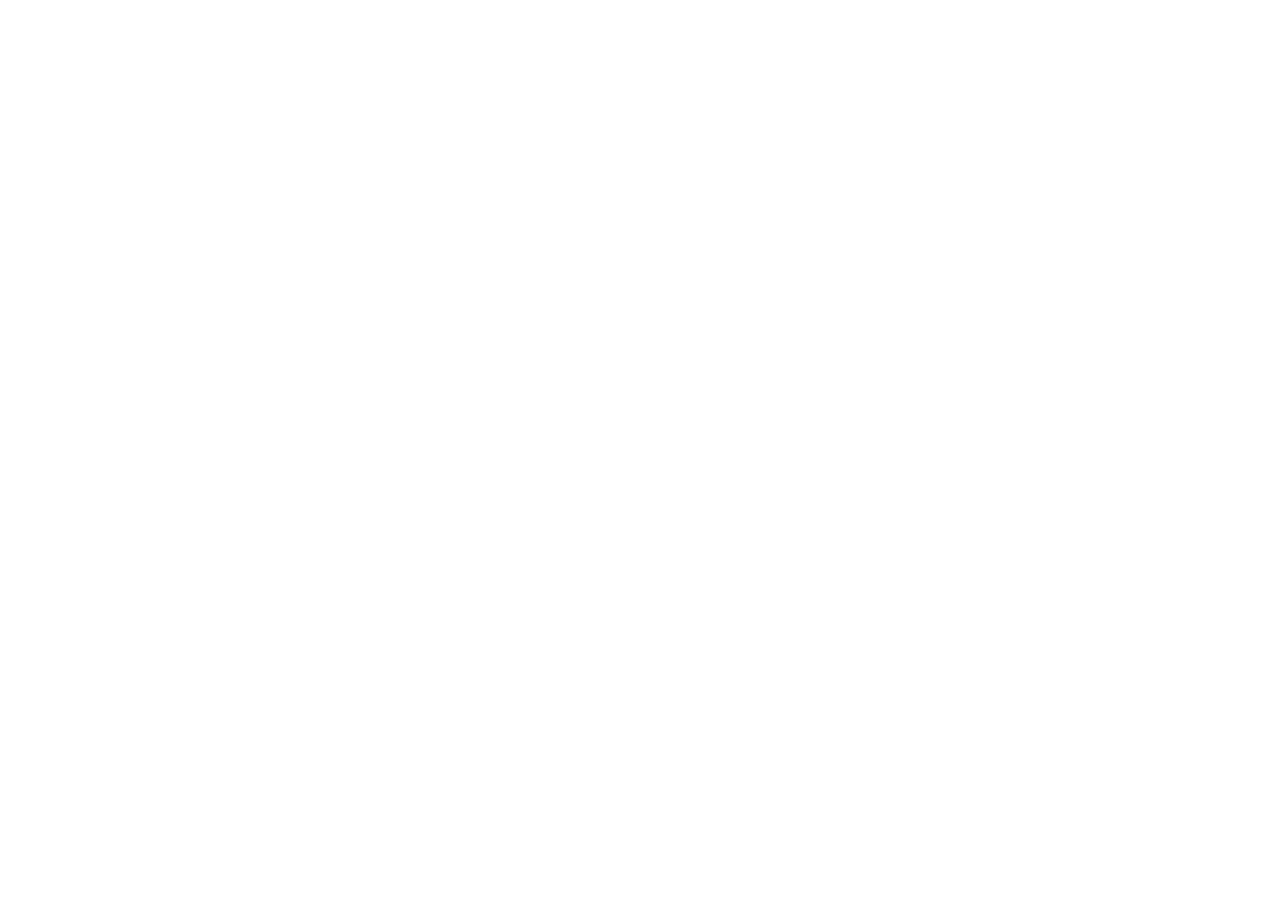
==== web/index.html @ 4ea1b481 "Add files via upload" ====
<!doctype html>
<html lang="es">
  <head>
    <meta charset="UTF-8" />
    <meta name="viewport" content="width=device-width, initial-scale=1.0" />
    <meta
      name="description"
      content="Sociedad Murciana de Medicina Preventiva y Salud Pública (SMMPySP). Sociedad científica fundada en 2007 que promueve el estudio y avance de la Medicina Preventiva y la Salud Pública en la Región de Murcia."
    />
    <meta name="theme-color" content="#86222e" />
    <link rel="icon" type="image/png" href="[data-uri]" />
    <link rel="preconnect" href="https://fonts.googleapis.com" />
    <link rel="preconnect" href="https://fonts.gstatic.com" crossorigin />
    <link
      href="https://fonts.googleapis.com/css2?family=Inter:wght@400;500;600;700;800&display=swap"
      rel="stylesheet"
    />
    <title>SMMPySP · Sociedad Murciana de Medicina Preventiva y Salud Pública</title>
  </head>
  <body>
    <div id="root"></div>
    <script type="module" src="/src/main.tsx"></script>
  </body>
</html>
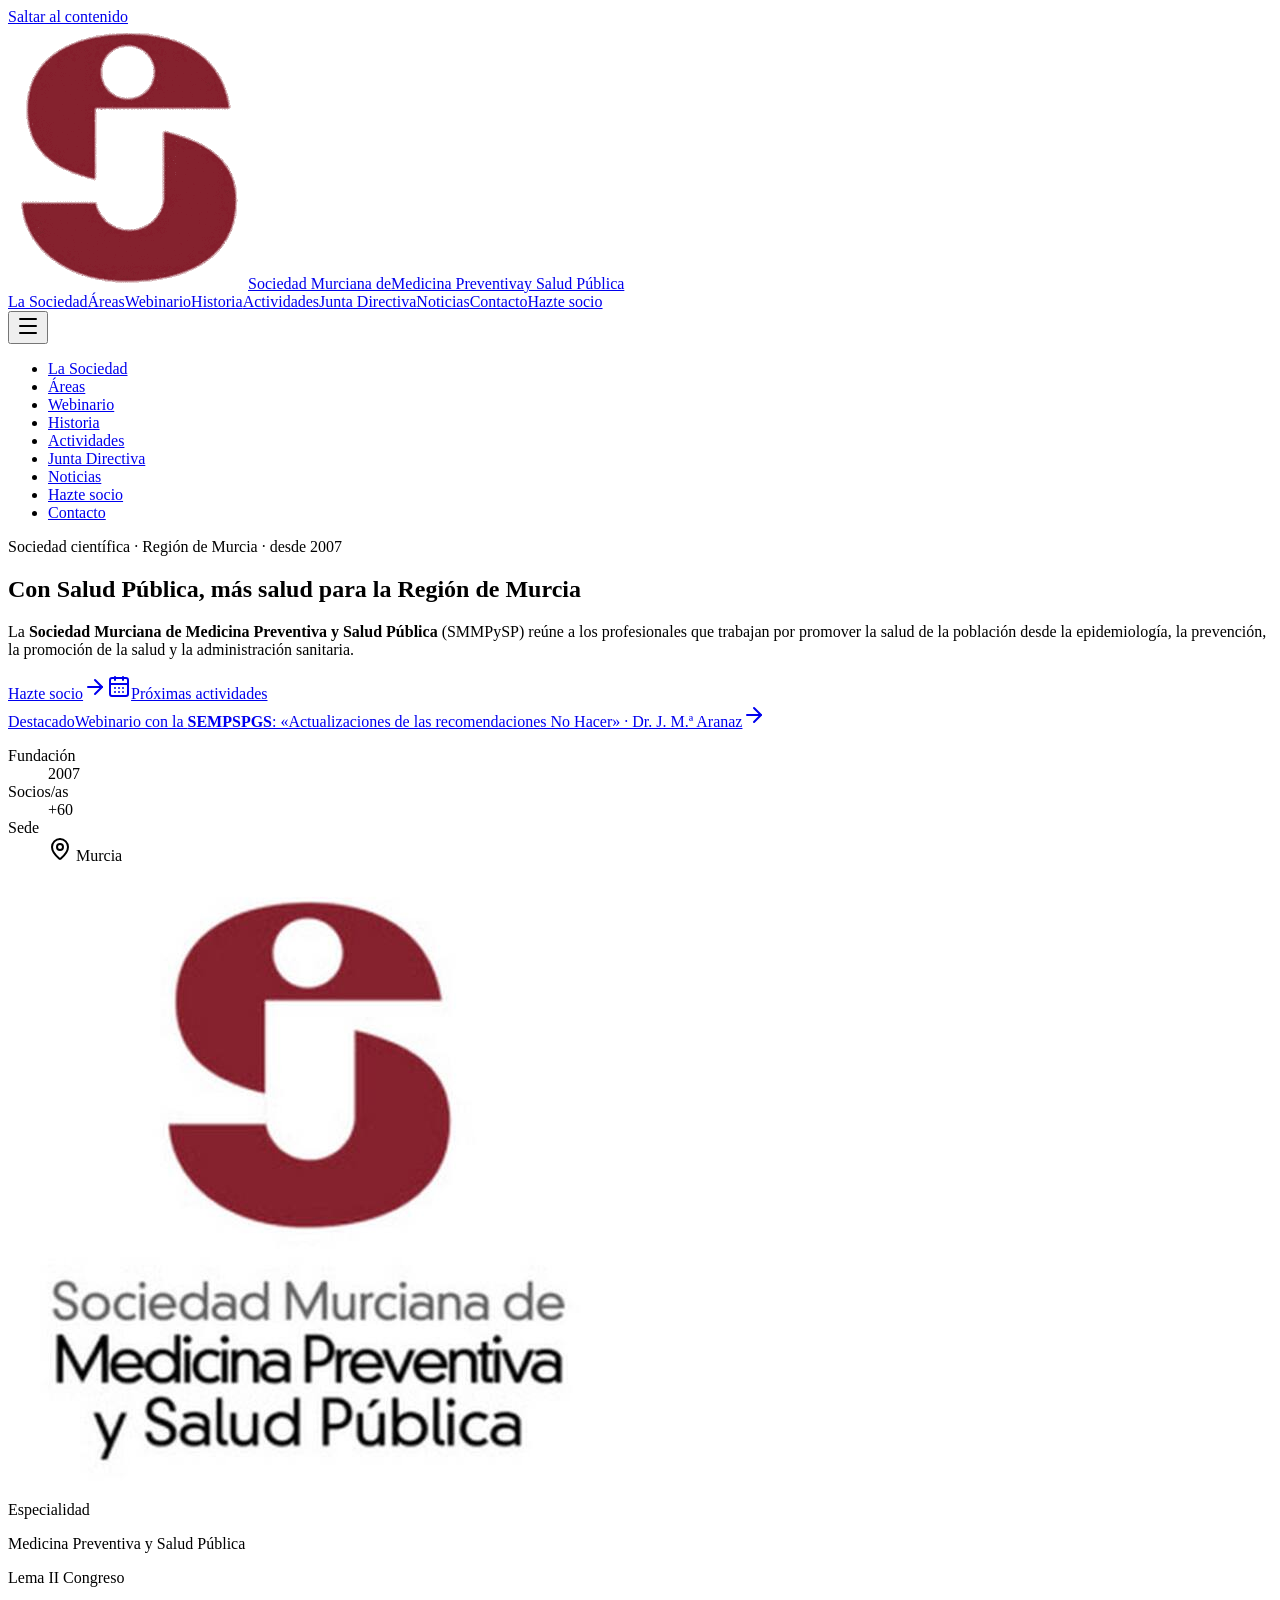
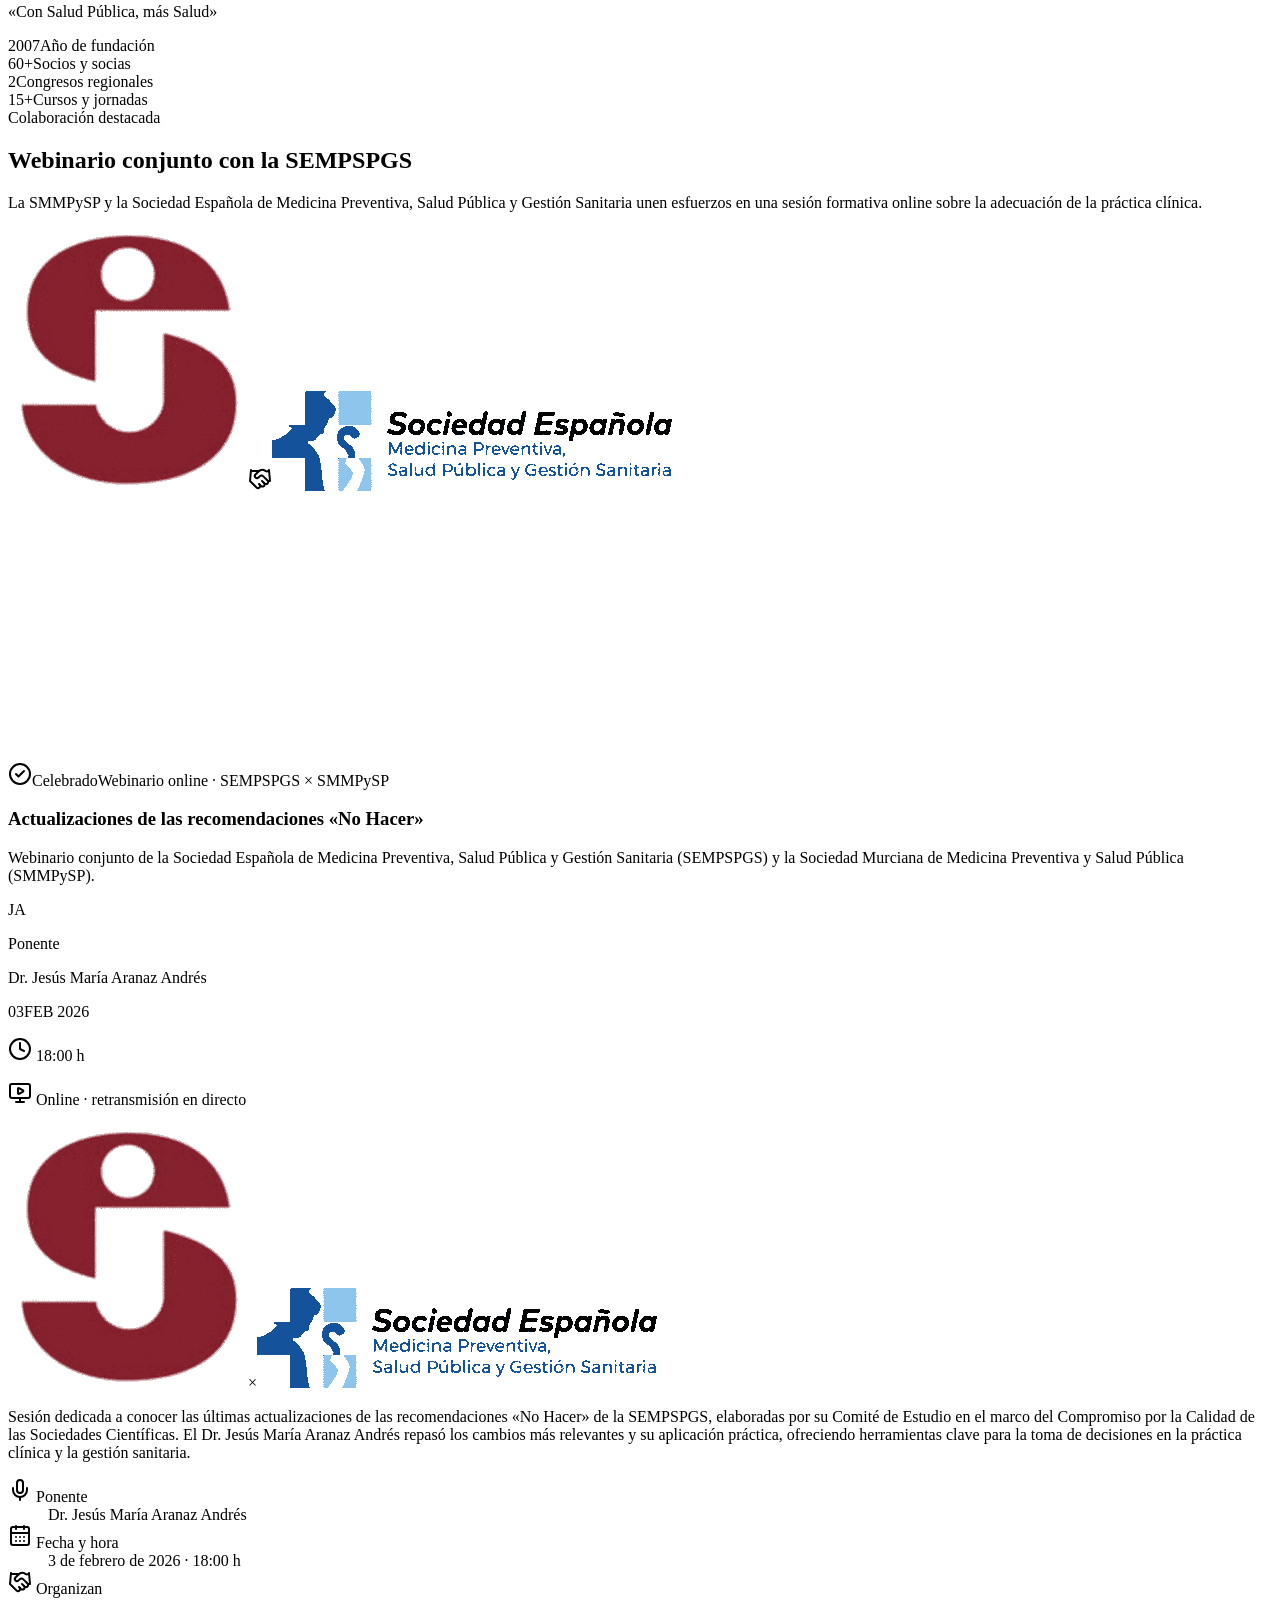
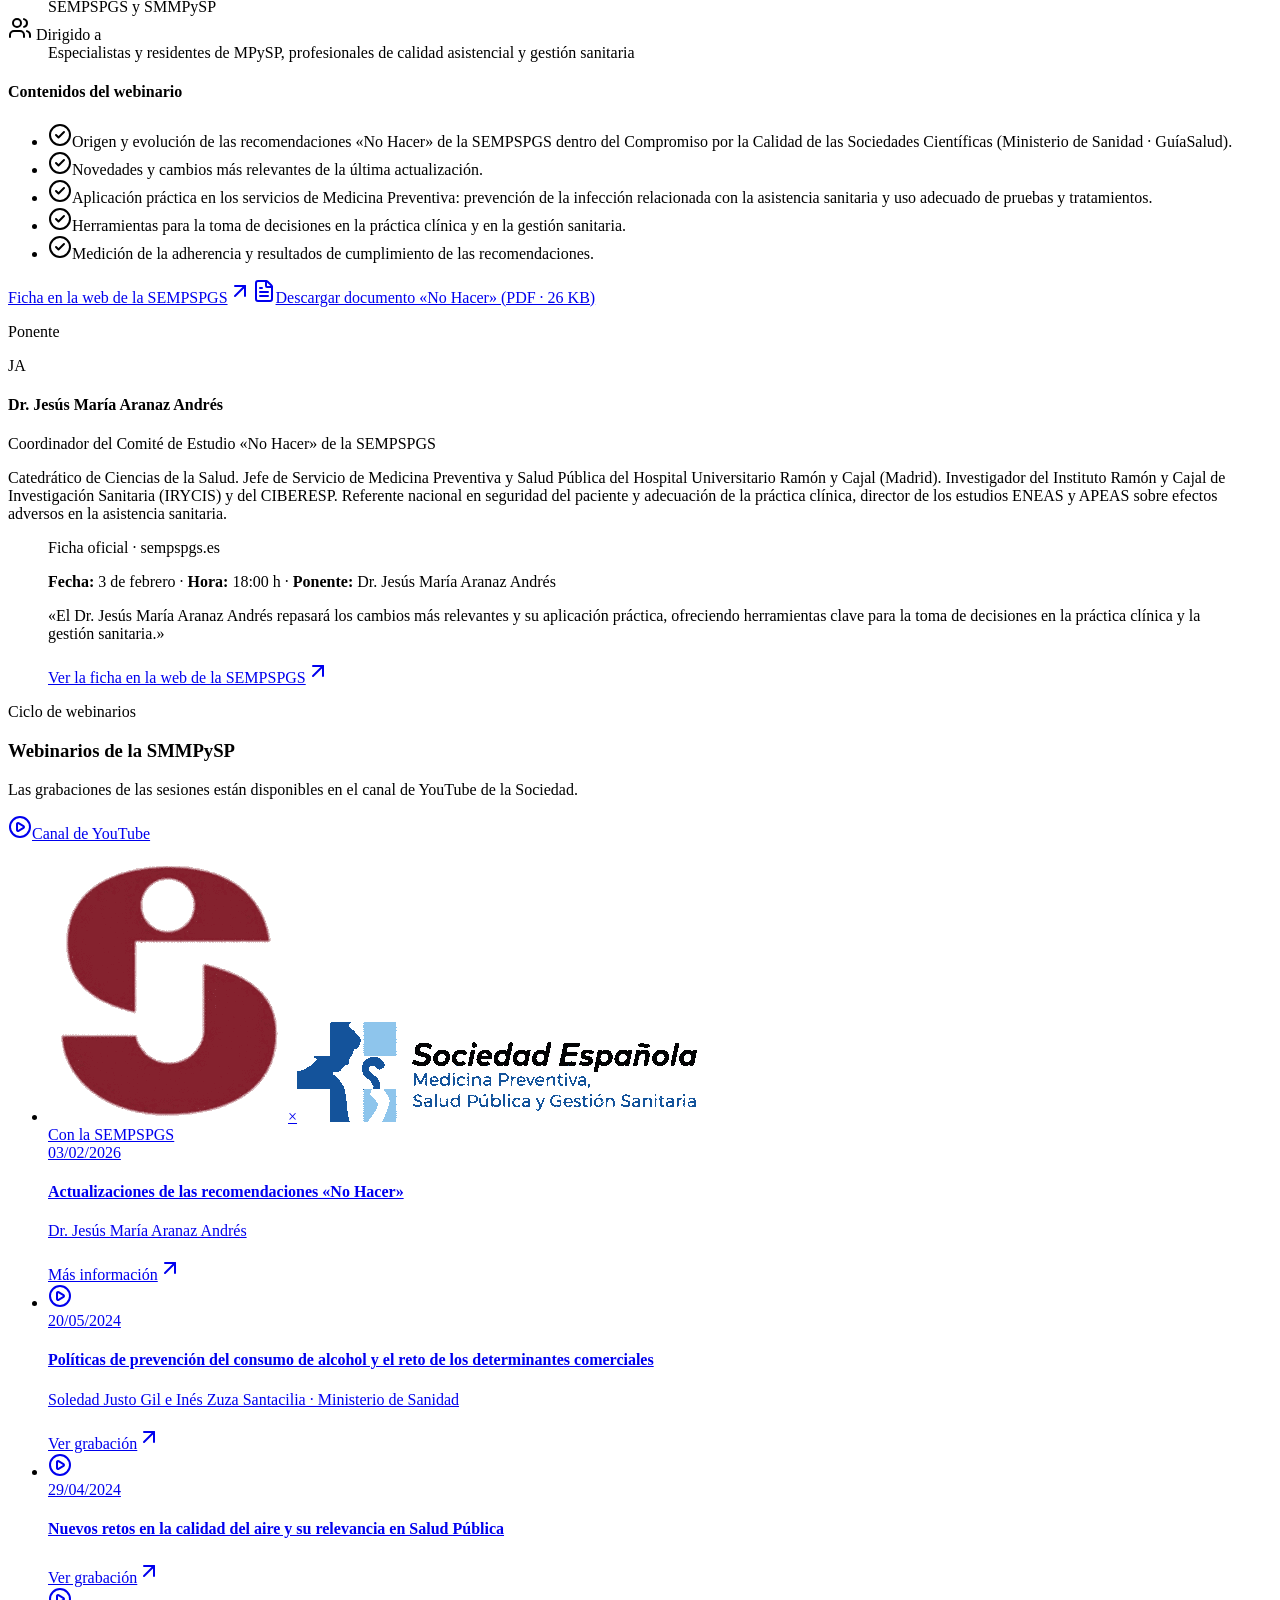
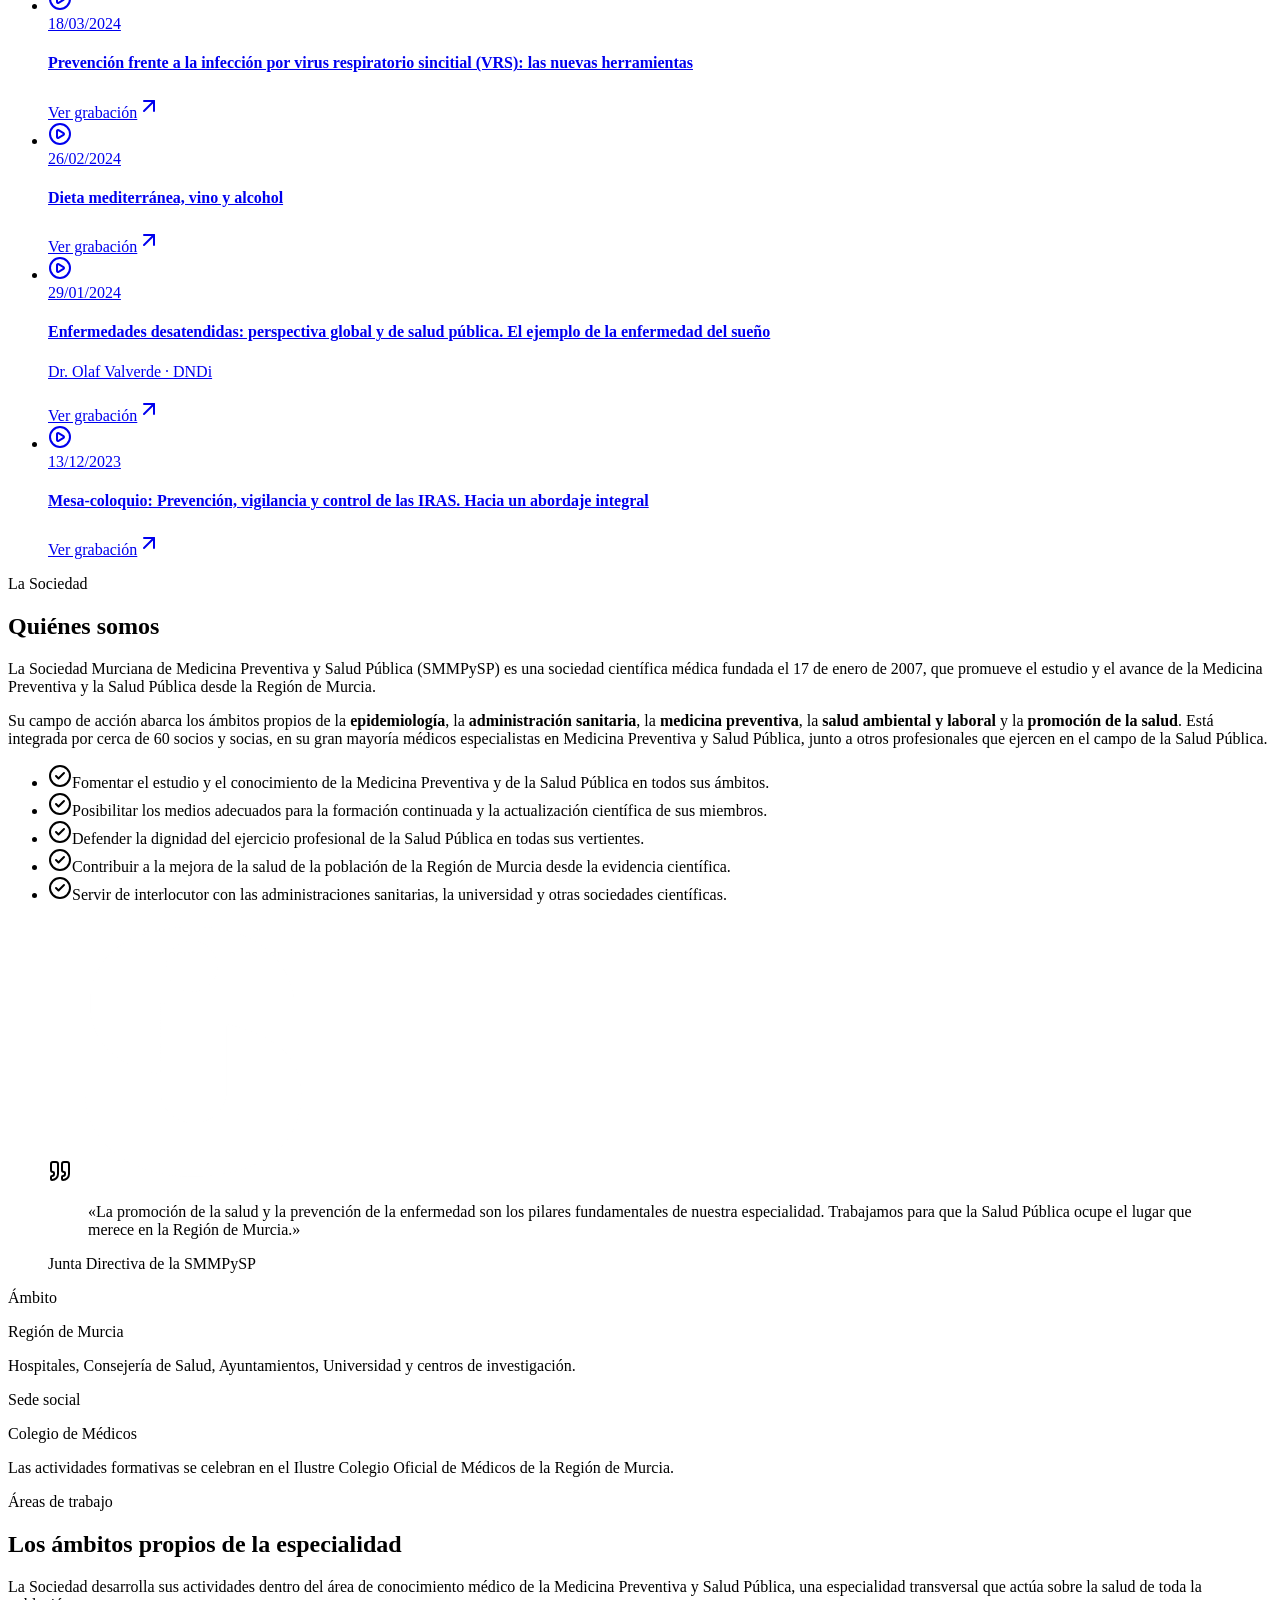
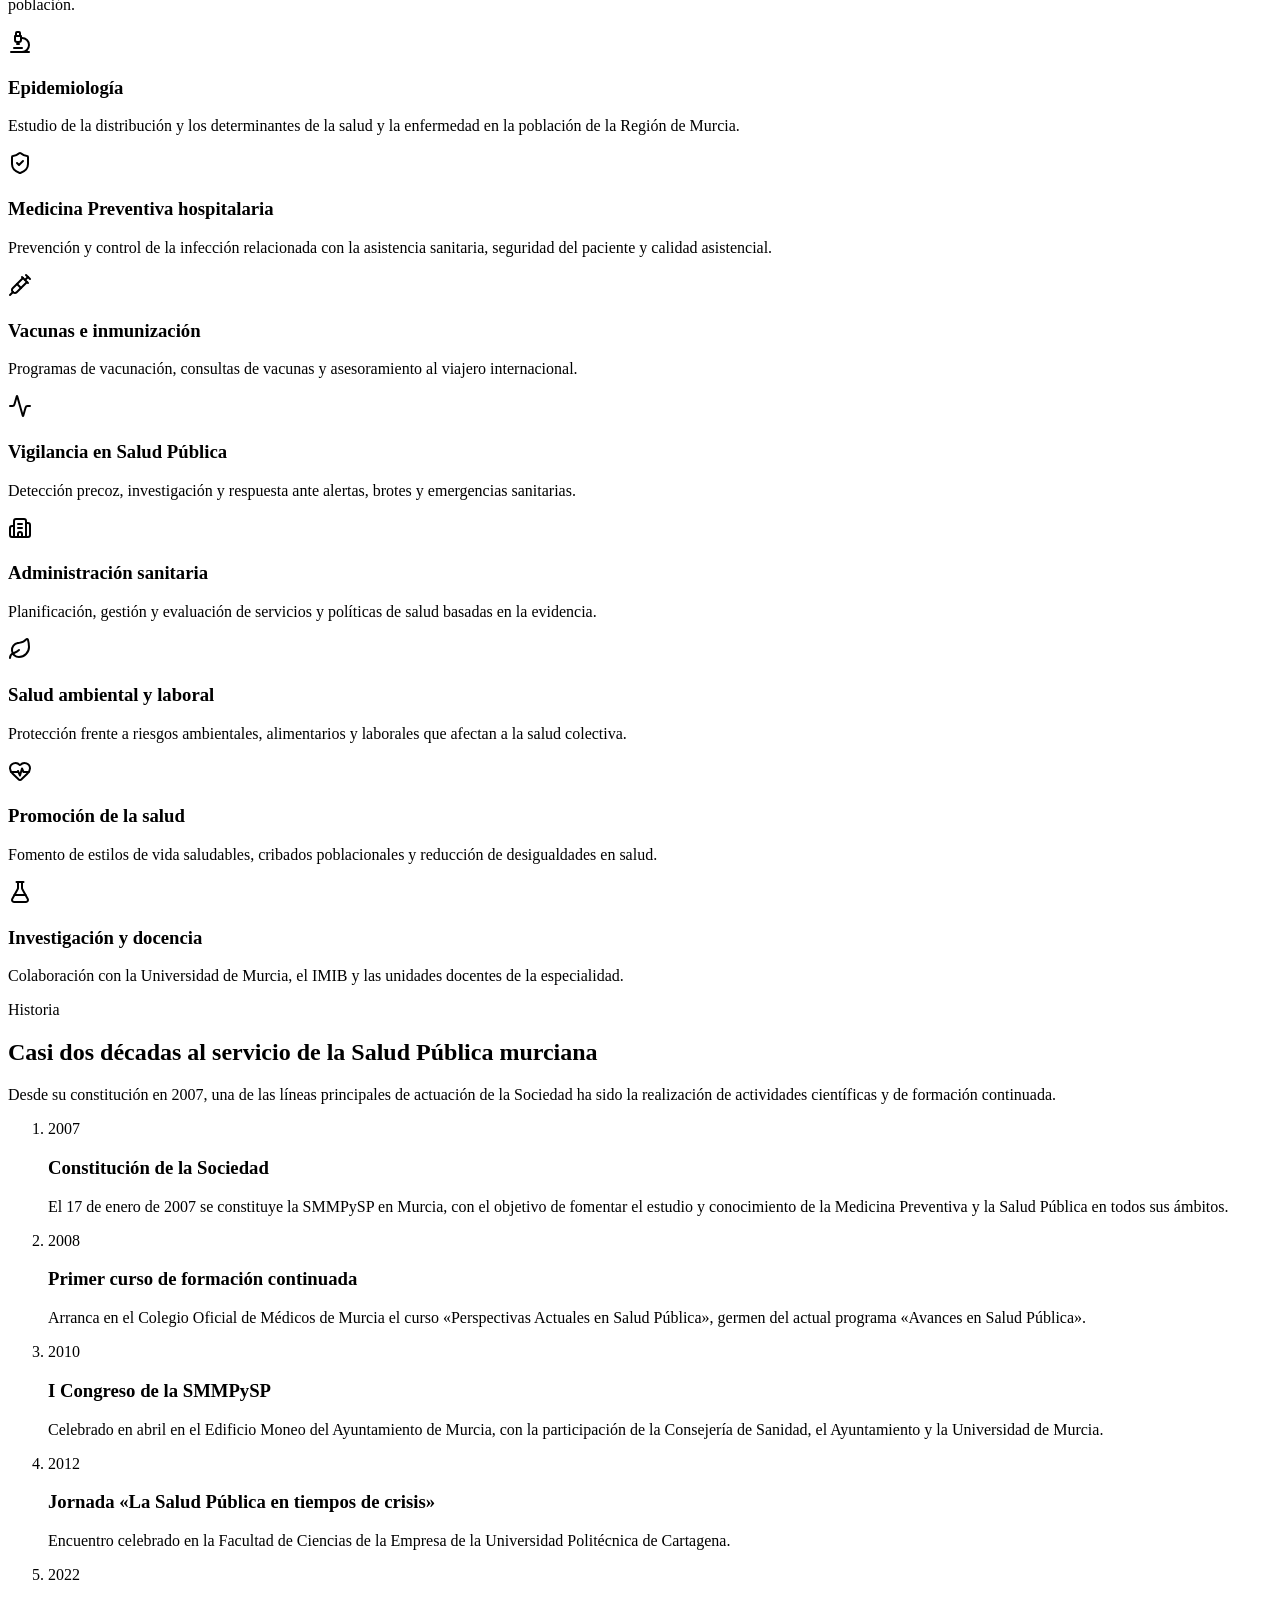
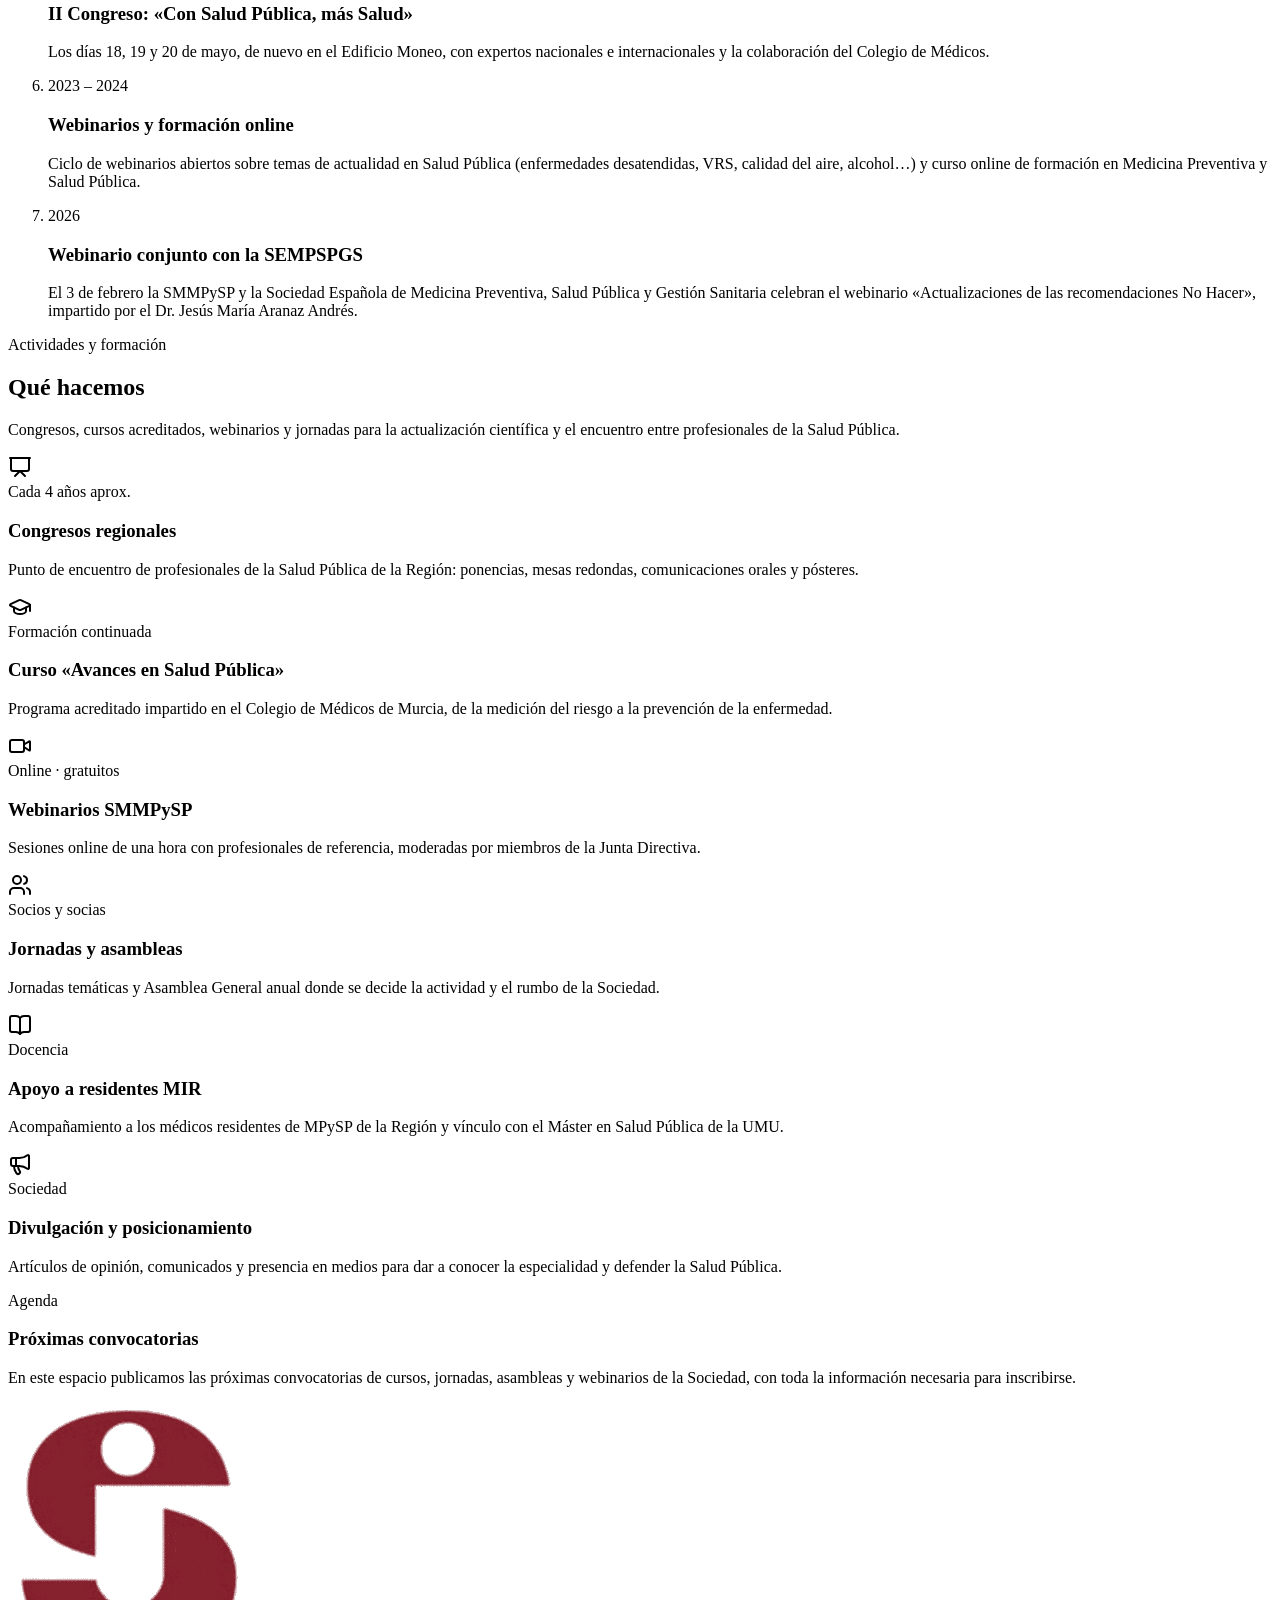
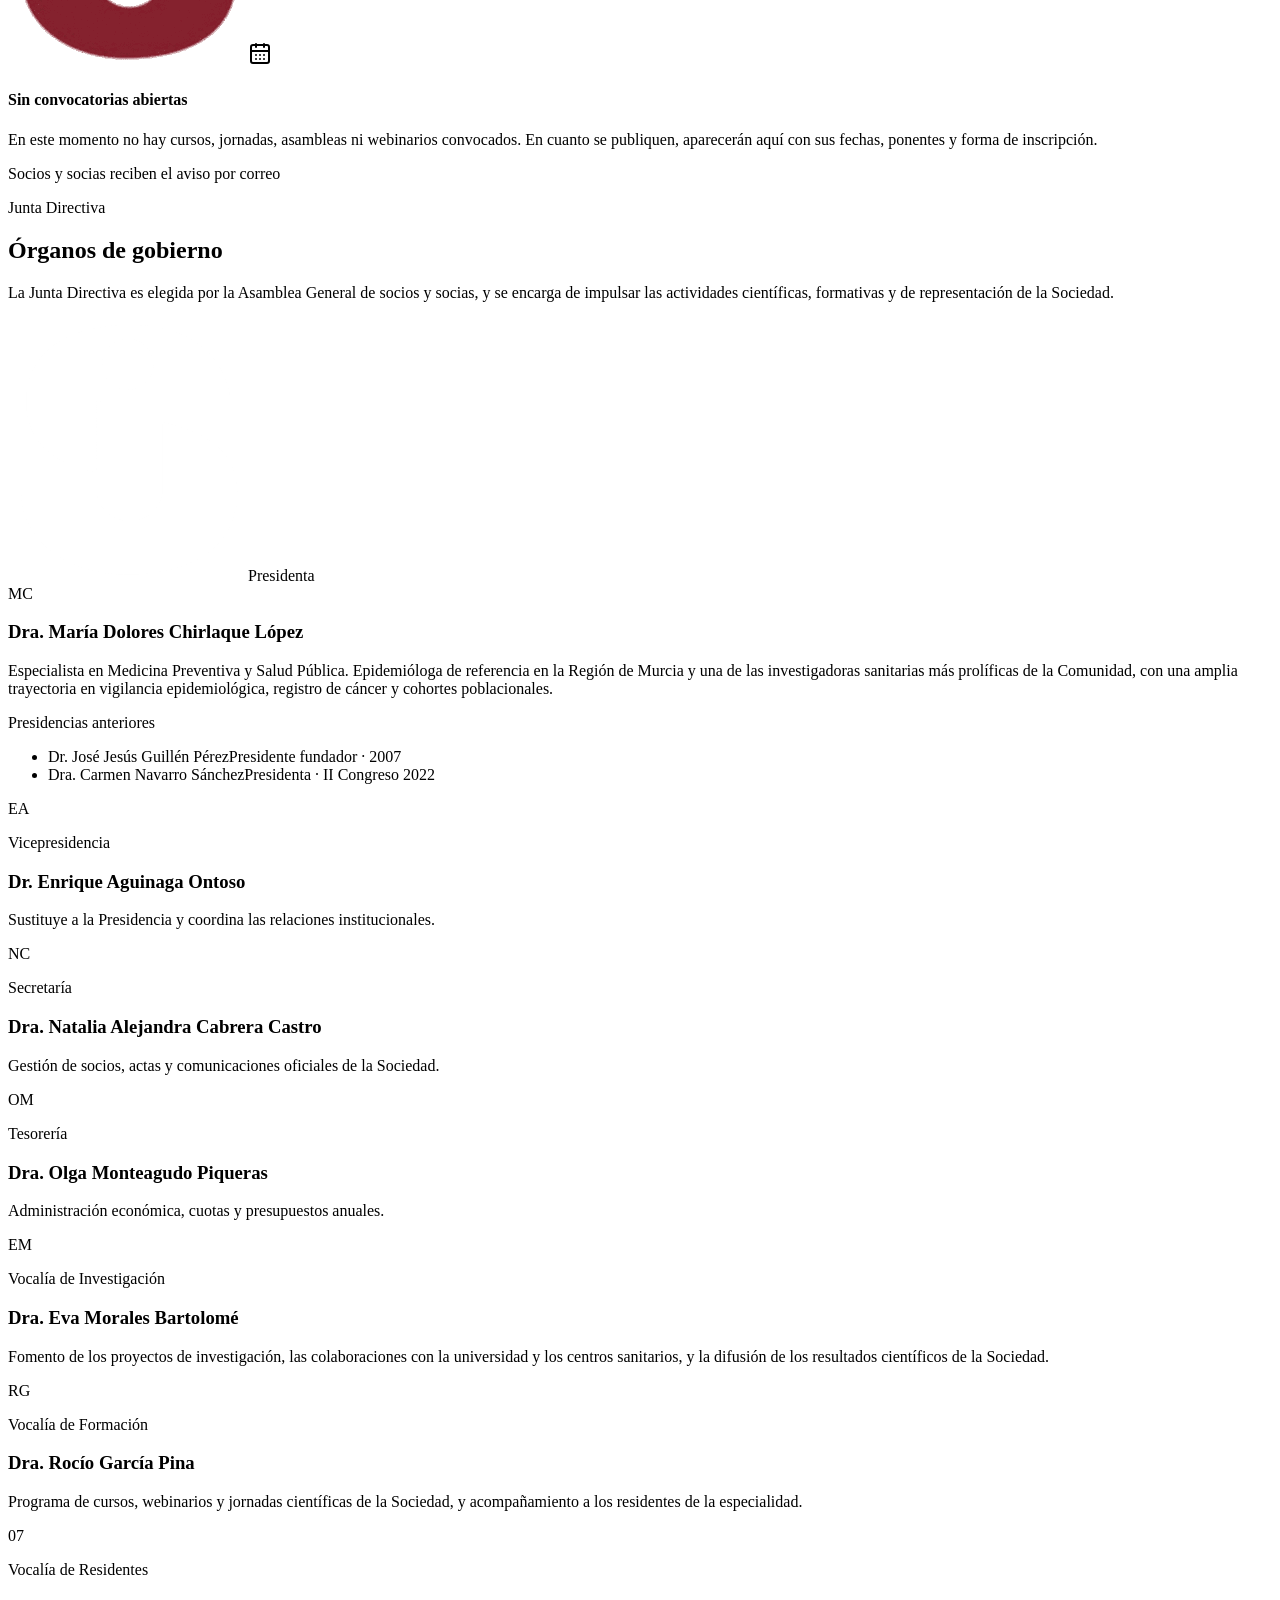
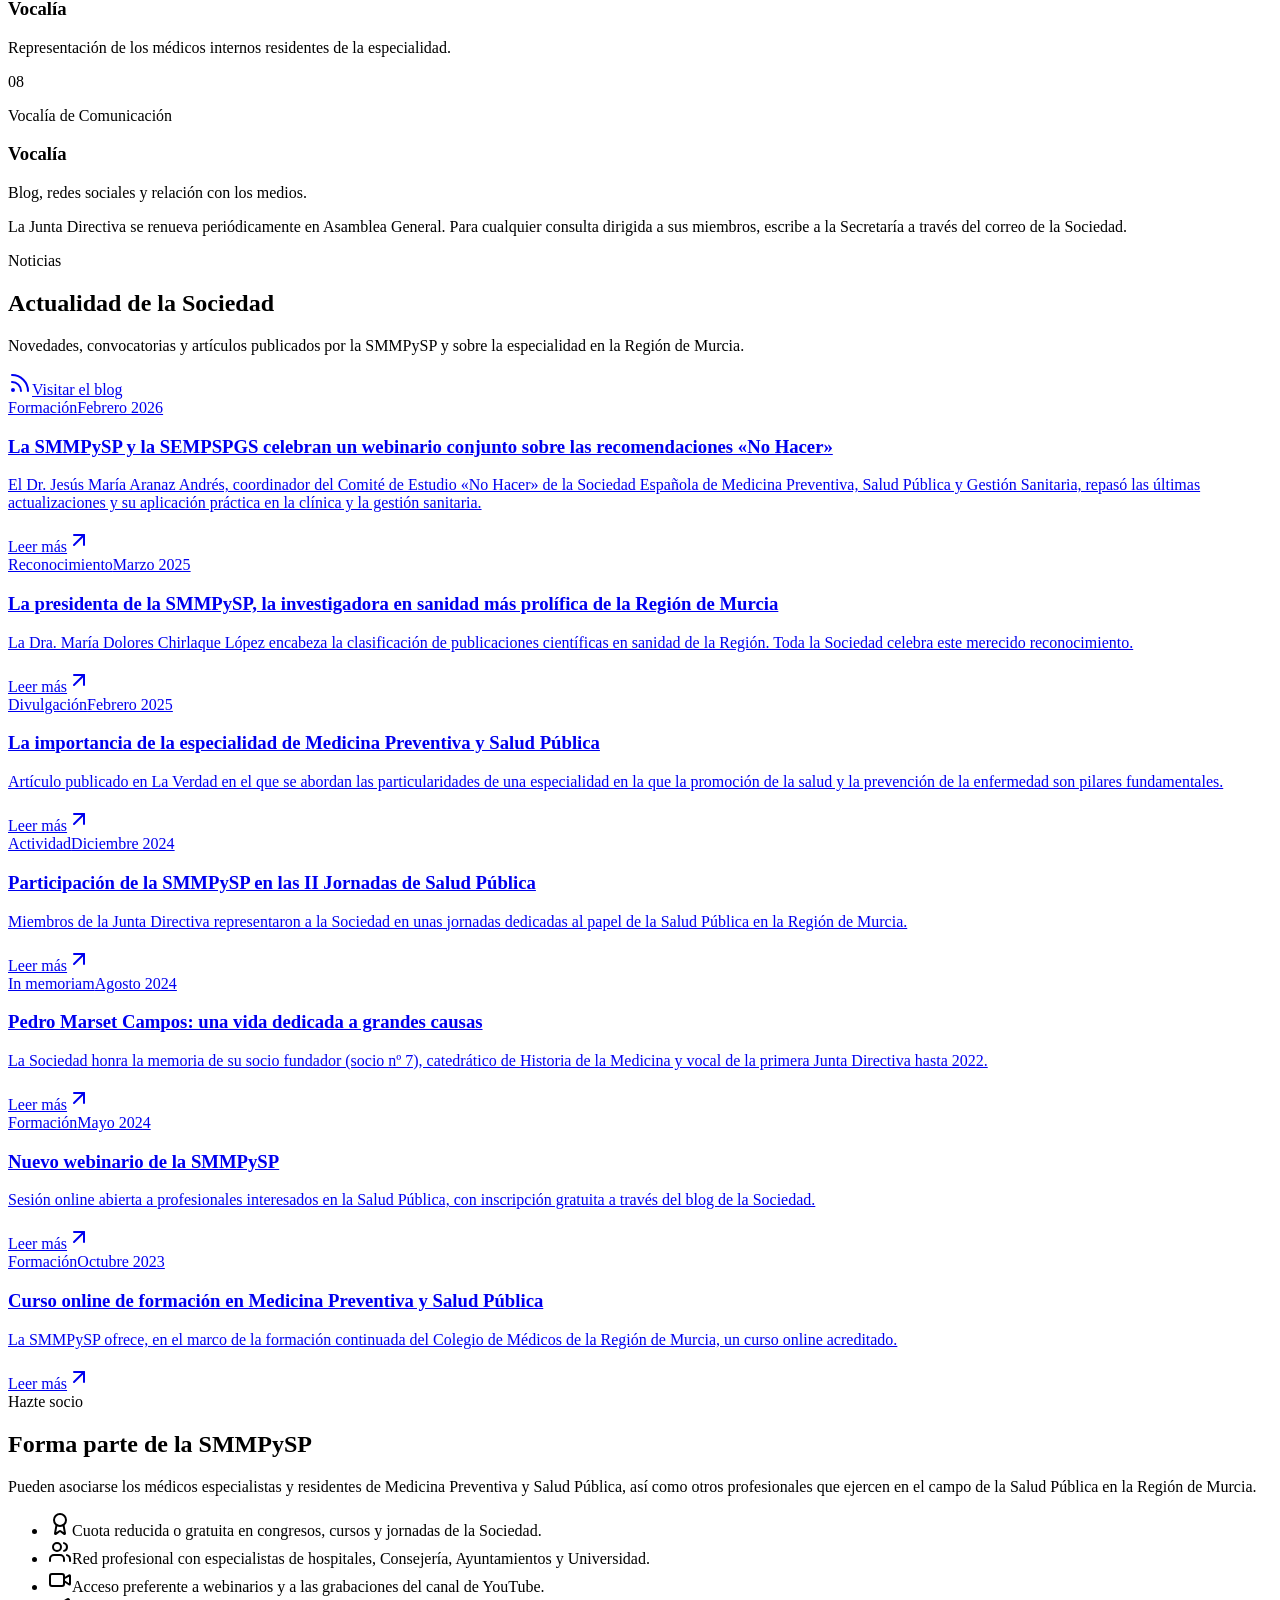
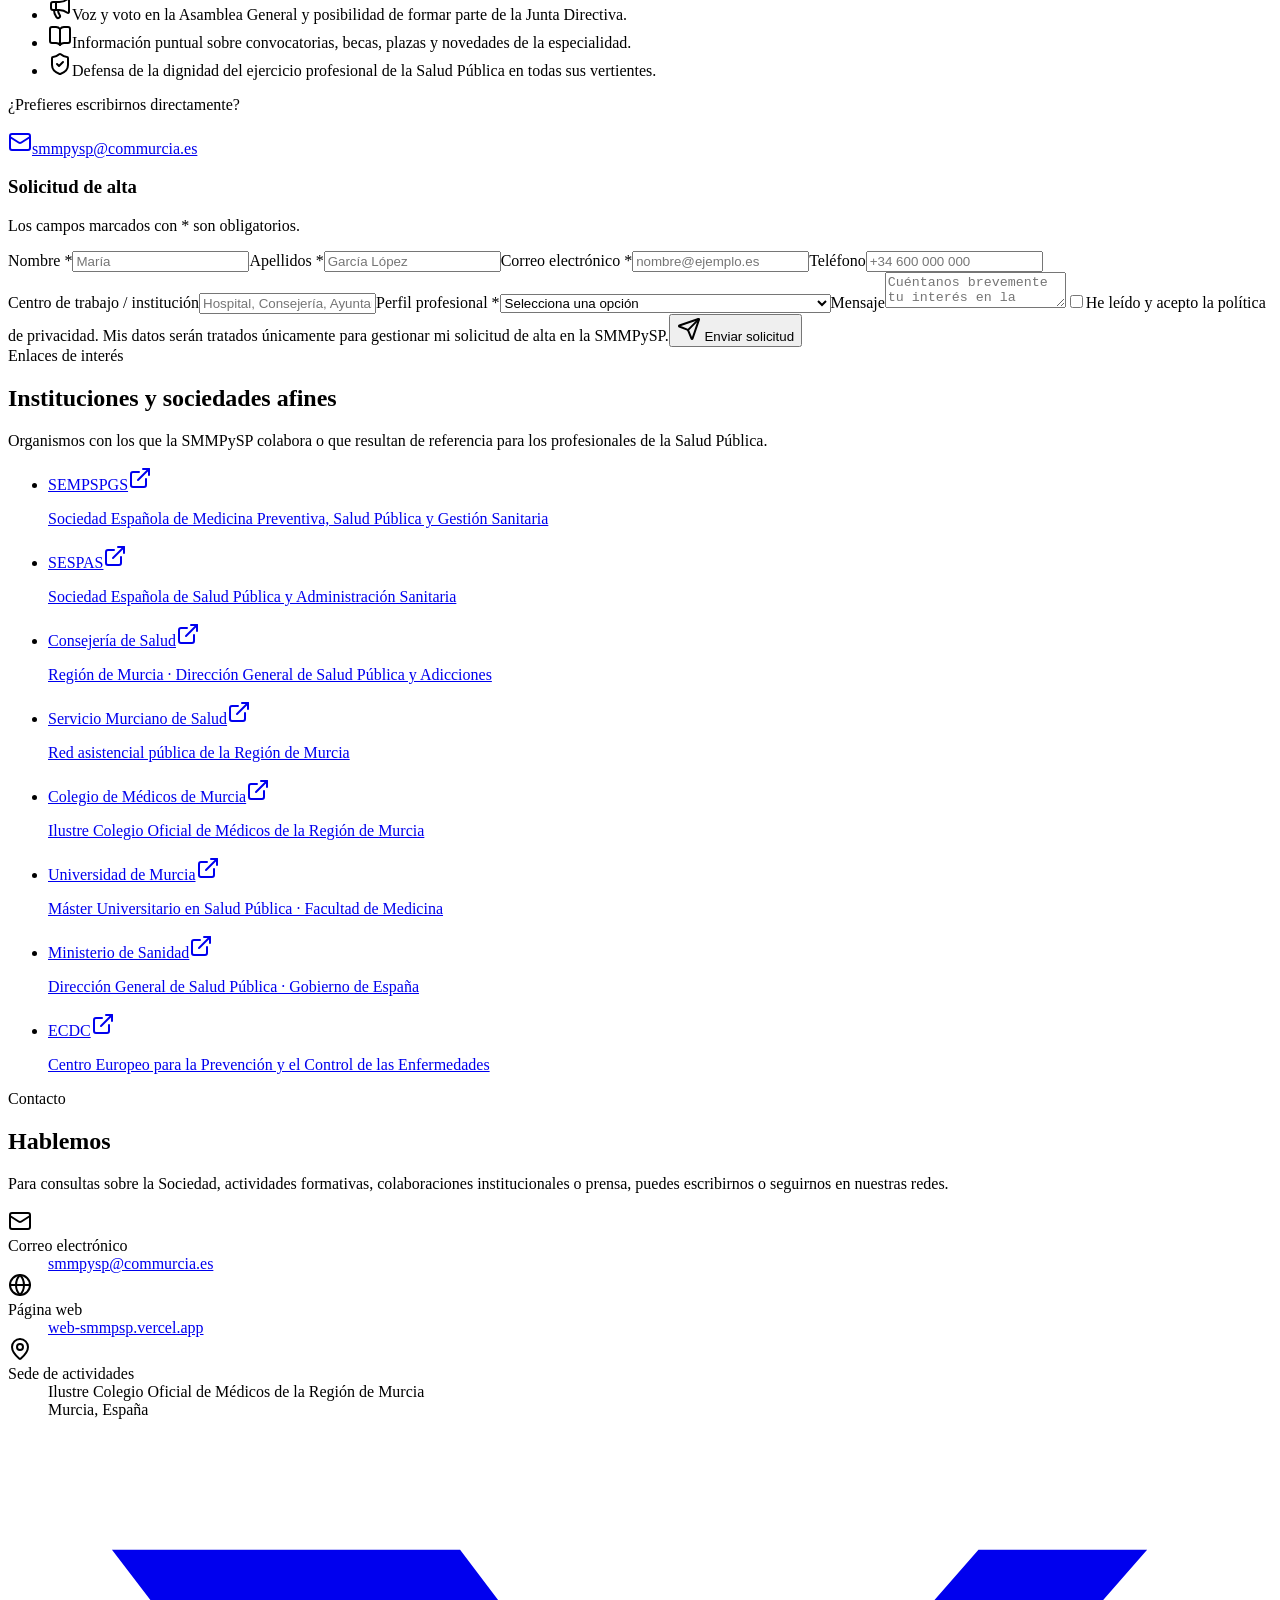
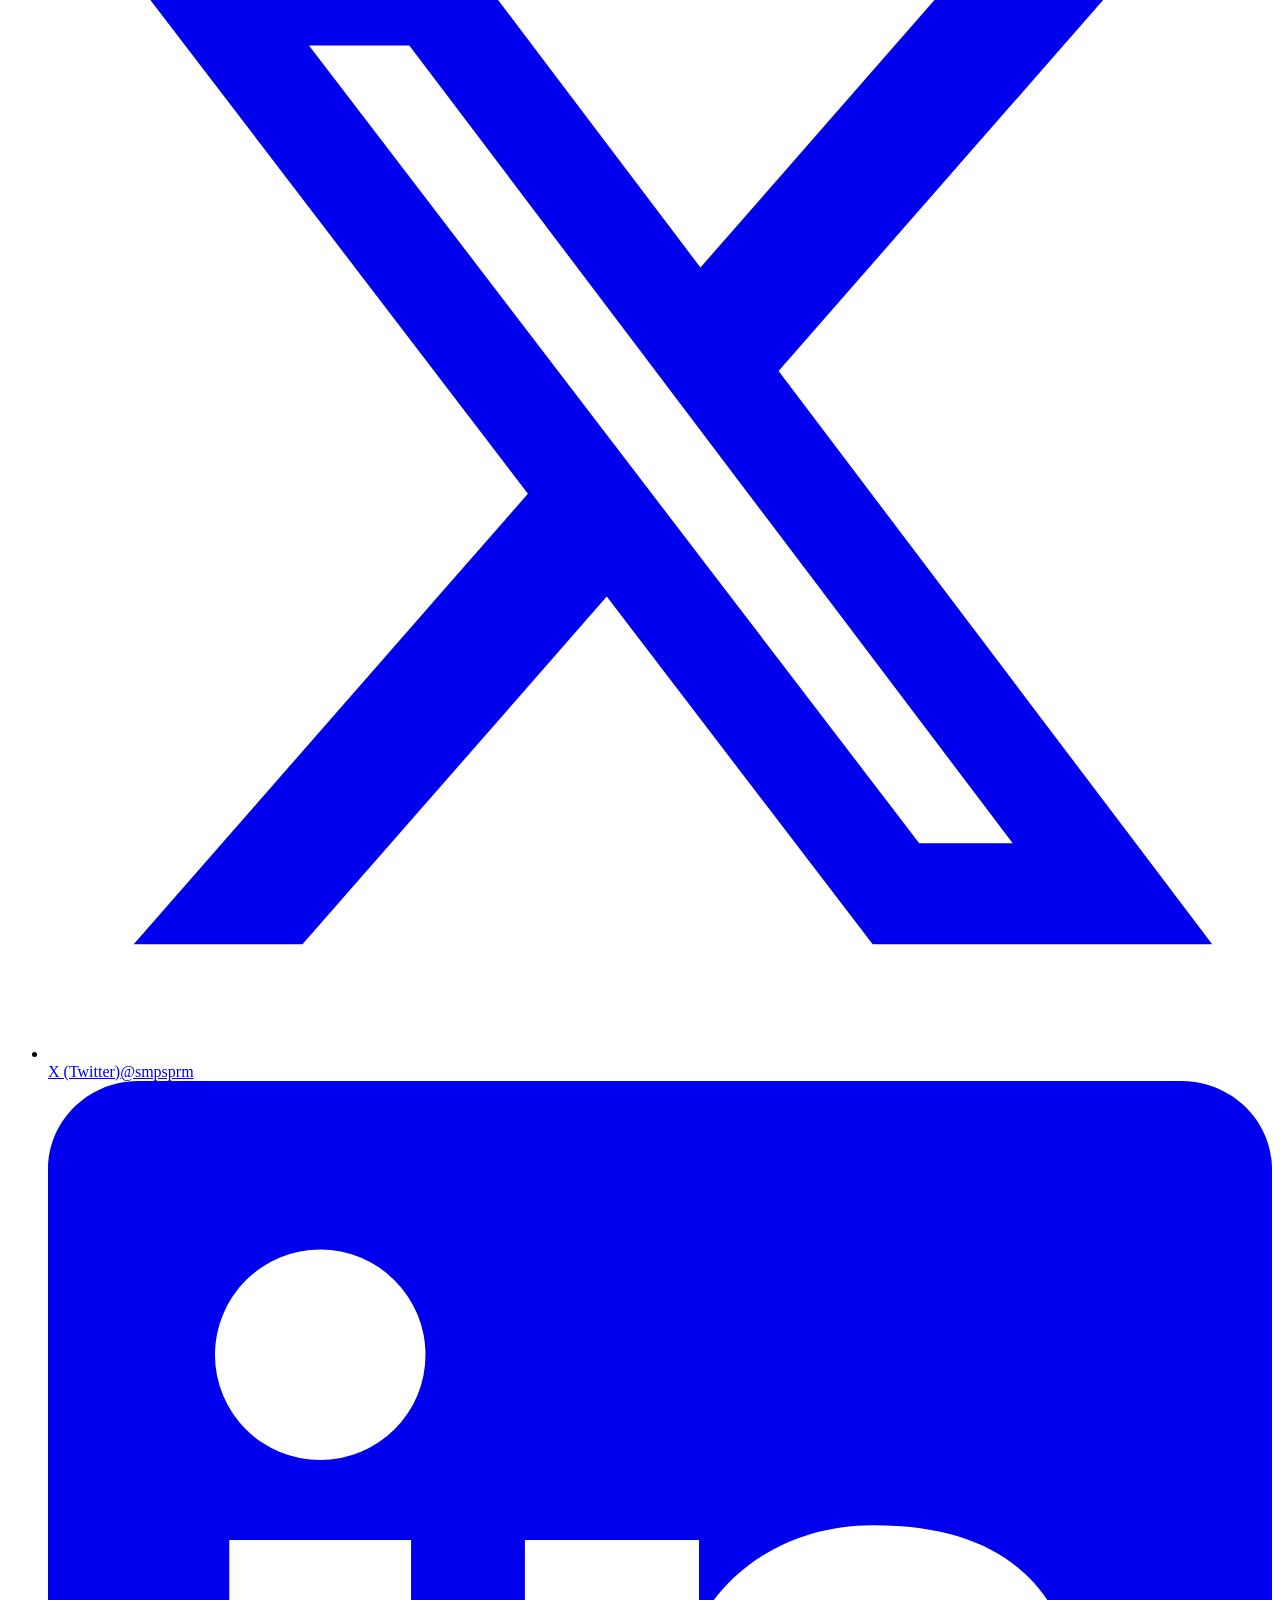
==== commit 2501d7b2: "Add files via upload" ====
--- a/web/index.html
+++ b/web/index.html
@@ -3,12 +3,88 @@
   <head>
     <meta charset="UTF-8" />
     <meta name="viewport" content="width=device-width, initial-scale=1.0" />
+
+    <!-- Verificación de Google Search Console.
+         Sustituye el valor PEGA_AQUÍ_TU_CÓDIGO por el código que te da
+         Google Search Console → Verificación → Etiqueta HTML. -->
+    <meta name="google-site-verification" content="PEGA_AQUÍ_TU_CÓDIGO" />
+
     <meta
       name="description"
       content="Sociedad Murciana de Medicina Preventiva y Salud Pública (SMMPySP). Sociedad científica fundada en 2007 que promueve el estudio y avance de la Medicina Preventiva y la Salud Pública en la Región de Murcia."
     />
     <meta name="theme-color" content="#86222e" />
-    <link rel="icon" type="image/png" href="[data-uri]" />
+
+    <!-- Dirección oficial de la web -->
+    <link rel="canonical" href="https://web-smmpsp.vercel.app/" />
+
+    <!-- Metadatos para compartir en redes sociales -->
+    <meta property="og:type" content="website" />
+    <meta property="og:site_name" content="SMMPySP · Sociedad Murciana de Medicina Preventiva y Salud Pública" />
+    <meta property="og:locale" content="es_ES" />
+    <meta property="og:url" content="https://web-smmpsp.vercel.app/" />
+    <meta
+      property="og:title"
+      content="SMMPySP · Sociedad Murciana de Medicina Preventiva y Salud Pública"
+    />
+    <meta
+      property="og:description"
+      content="Sociedad científica fundada en 2007 que promueve el estudio y avance de la Medicina Preventiva y la Salud Pública en la Región de Murcia."
+    />
+    <meta property="og:image" content="https://yt3.googleusercontent.com/jqffNZXg11MJVPDclx-Gq5RX3nt3Z2Dxz0yOdhZkurZ6yvMQPZQK9yu_MJ65NGtIRTOaDp3b7Fc=s800-c-k-c0x00ffffff-no-rj" />
+    <meta property="og:image:width" content="800" />
+    <meta property="og:image:height" content="800" />
+    <meta property="og:image:alt" content="Logotipo de la SMMPySP" />
+
+    <meta name="twitter:card" content="summary" />
+    <meta name="twitter:site" content="@smpsprm" />
+    <meta
+      name="twitter:title"
+      content="SMMPySP · Sociedad Murciana de Medicina Preventiva y Salud Pública"
+    />
+    <meta
+      name="twitter:description"
+      content="Sociedad científica fundada en 2007 que promueve el estudio y avance de la Medicina Preventiva y la Salud Pública en la Región de Murcia."
+    />
+    <meta name="twitter:image" content="https://yt3.googleusercontent.com/jqffNZXg11MJVPDclx-Gq5RX3nt3Z2Dxz0yOdhZkurZ6yvMQPZQK9yu_MJ65NGtIRTOaDp3b7Fc=s800-c-k-c0x00ffffff-no-rj" />
+
+    <!-- Datos estructurados -->
+    <script type="application/ld+json">
+      {
+        "@context": "https://schema.org",
+        "@type": "NGO",
+        "name": "Sociedad Murciana de Medicina Preventiva y Salud Pública",
+        "alternateName": "SMMPySP",
+        "url": "https://web-smmpsp.vercel.app/",
+        "logo": "https://yt3.googleusercontent.com/jqffNZXg11MJVPDclx-Gq5RX3nt3Z2Dxz0yOdhZkurZ6yvMQPZQK9yu_MJ65NGtIRTOaDp3b7Fc=s800-c-k-c0x00ffffff-no-rj",
+        "description": "Sociedad científica médica fundada el 17 de enero de 2007 que promueve el estudio y avance de la Medicina Preventiva y la Salud Pública en la Región de Murcia: epidemiología, medicina preventiva, administración sanitaria, salud ambiental y laboral y promoción de la salud.",
+        "foundingDate": "2007-01-17",
+        "email": "smmpysp@commurcia.es",
+        "areaServed": {
+          "@type": "AdministrativeArea",
+          "name": "Región de Murcia",
+          "country": "ES"
+        },
+        "address": {
+          "@type": "PostalAddress",
+          "addressLocality": "Murcia",
+          "addressRegion": "Región de Murcia",
+          "addressCountry": "ES"
+        },
+        "sameAs": [
+          "https://x.com/smpsprm",
+          "https://www.facebook.com/SociedadMurcianaMPySP/",
+          "https://youtube.com/@sdad.murcianamedicinaprevenSP",
+          "https://murciamedicinapreventivasaludpublica.blogspot.com"
+        ]
+      }
+    </script>
+
+    <link
+      rel="icon"
+      type="image/png"
+      href="[data-uri]"
+    />
     <link rel="preconnect" href="https://fonts.googleapis.com" />
     <link rel="preconnect" href="https://fonts.gstatic.com" crossorigin />
     <link
@@ -18,7 +94,7 @@
     <title>SMMPySP · Sociedad Murciana de Medicina Preventiva y Salud Pública</title>
   </head>
   <body>
-    <div id="root"></div>
+    <div id="root"><!--PRERENDER:START--><div class="min-h-screen bg-white font-sans text-stone-700"><a href="#inicio" class="sr-only focus:not-sr-only focus:fixed focus:left-4 focus:top-4 focus:z-[60] focus:rounded-full focus:bg-brand-800 focus:px-4 focus:py-2 focus:text-sm focus:font-semibold focus:text-white">Saltar al contenido</a><header class="fixed inset-x-0 top-0 z-50 transition-all duration-300 bg-white/60 backdrop-blur-sm"><div class="mx-auto w-full max-w-7xl px-5 sm:px-8 lg:px-10 flex h-[4.5rem] items-center justify-between gap-6"><a href="#inicio" class="group flex items-center gap-3" aria-label="Ir al inicio"><img src="[data-uri]" alt="Sociedad Murciana de Medicina Preventiva y Salud Pública" class="select-none object-contain h-11 w-auto transition-transform duration-300 group-hover:scale-105" draggable="false"/><span class="flex flex-col leading-tight"><span class="text-[11px] font-medium tracking-wide text-stone-500">Sociedad Murciana de</span><span class="text-[15px] font-bold sm:text-base text-stone-900">Medicina Preventiva</span><span class="text-[15px] font-bold sm:text-base text-stone-900">y Salud Pública</span></span></a><nav class="hidden items-center gap-0.5 xl:flex" aria-label="Principal"><a href="#sociedad" class="whitespace-nowrap rounded-full px-3 py-2 text-sm font-medium transition-colors text-stone-600 hover:bg-stone-100 hover:text-stone-900">La Sociedad</a><a href="#areas" class="whitespace-nowrap rounded-full px-3 py-2 text-sm font-medium transition-colors text-stone-600 hover:bg-stone-100 hover:text-stone-900">Áreas</a><a href="#webinario" class="whitespace-nowrap rounded-full px-3 py-2 text-sm font-medium transition-colors text-stone-600 hover:bg-stone-100 hover:text-stone-900">Webinario</a><a href="#historia" class="whitespace-nowrap rounded-full px-3 py-2 text-sm font-medium transition-colors text-stone-600 hover:bg-stone-100 hover:text-stone-900">Historia</a><a href="#actividades" class="whitespace-nowrap rounded-full px-3 py-2 text-sm font-medium transition-colors text-stone-600 hover:bg-stone-100 hover:text-stone-900">Actividades</a><a href="#junta" class="whitespace-nowrap rounded-full px-3 py-2 text-sm font-medium transition-colors text-stone-600 hover:bg-stone-100 hover:text-stone-900">Junta Directiva</a><a href="#noticias" class="whitespace-nowrap rounded-full px-3 py-2 text-sm font-medium transition-colors text-stone-600 hover:bg-stone-100 hover:text-stone-900">Noticias</a><a href="#contacto" class="whitespace-nowrap rounded-full px-3 py-2 text-sm font-medium transition-colors text-stone-600 hover:bg-stone-100 hover:text-stone-900">Contacto</a><a href="#socios" class="ml-3 inline-flex items-center rounded-full bg-brand-800 px-5 py-2.5 text-sm font-semibold text-white shadow-sm shadow-brand-800/30 transition hover:bg-brand-700 focus:outline-none focus-visible:ring-2 focus-visible:ring-brand-800 focus-visible:ring-offset-2">Hazte socio</a></nav><button type="button" class="inline-flex h-11 w-11 items-center justify-center rounded-full text-stone-700 transition hover:bg-stone-100 xl:hidden" aria-expanded="false" aria-controls="menu-movil" aria-label="Abrir menú"><svg xmlns="http://www.w3.org/2000/svg" width="24" height="24" viewBox="0 0 24 24" fill="none" stroke="currentColor" stroke-width="2" stroke-linecap="round" stroke-linejoin="round" class="lucide lucide-menu h-6 w-6" aria-hidden="true"><path d="M4 5h16"></path><path d="M4 12h16"></path><path d="M4 19h16"></path></svg></button></div><div id="menu-movil" class="xl:hidden overflow-hidden transition-[max-height,opacity] duration-300 ease-out max-h-0 opacity-0"><nav class="border-t border-stone-200/70 bg-white px-5 pb-6 pt-3 sm:px-8" aria-label="Móvil"><ul class="flex flex-col"><li><a href="#sociedad" class="flex items-center justify-between rounded-xl px-3 py-3 text-base font-medium transition-colors text-stone-700 hover:bg-stone-100">La Sociedad</a></li><li><a href="#areas" class="flex items-center justify-between rounded-xl px-3 py-3 text-base font-medium transition-colors text-stone-700 hover:bg-stone-100">Áreas</a></li><li><a href="#webinario" class="flex items-center justify-between rounded-xl px-3 py-3 text-base font-medium transition-colors text-stone-700 hover:bg-stone-100">Webinario</a></li><li><a href="#historia" class="flex items-center justify-between rounded-xl px-3 py-3 text-base font-medium transition-colors text-stone-700 hover:bg-stone-100">Historia</a></li><li><a href="#actividades" class="flex items-center justify-between rounded-xl px-3 py-3 text-base font-medium transition-colors text-stone-700 hover:bg-stone-100">Actividades</a></li><li><a href="#junta" class="flex items-center justify-between rounded-xl px-3 py-3 text-base font-medium transition-colors text-stone-700 hover:bg-stone-100">Junta Directiva</a></li><li><a href="#noticias" class="flex items-center justify-between rounded-xl px-3 py-3 text-base font-medium transition-colors text-stone-700 hover:bg-stone-100">Noticias</a></li><li><a href="#socios" class="flex items-center justify-between rounded-xl px-3 py-3 text-base font-medium transition-colors mt-2 bg-brand-800 text-white hover:bg-brand-700">Hazte socio</a></li><li><a href="#contacto" class="flex items-center justify-between rounded-xl px-3 py-3 text-base font-medium transition-colors text-stone-700 hover:bg-stone-100">Contacto</a></li></ul></nav></div></header><main><section id="inicio" class="relative overflow-hidden bg-gradient-to-b from-brand-50/70 via-white to-white pt-[4.5rem]"><div class="bg-grid pointer-events-none absolute inset-0 [mask-image:radial-gradient(ellipse_at_top,black_30%,transparent_75%)]" aria-hidden="true"></div><div class="pointer-events-none absolute -right-32 top-24 h-[28rem] w-[28rem] rounded-full bg-brand-200/40 blur-3xl" aria-hidden="true"></div><div class="pointer-events-none absolute -left-40 bottom-0 h-[22rem] w-[22rem] rounded-full bg-brand-100/60 blur-3xl" aria-hidden="true"></div><div class="mx-auto w-full max-w-7xl px-5 sm:px-8 lg:px-10 relative grid items-center gap-14 py-16 sm:py-20 lg:grid-cols-[1.1fr_0.9fr] lg:py-28"><div class="animate-fade-up"><span class="inline-flex items-center gap-2 rounded-full border border-brand-200 bg-white/80 px-4 py-1.5 text-xs font-semibold tracking-wide text-brand-800 shadow-sm"><span class="relative flex h-2 w-2"><span class="absolute inline-flex h-full w-full animate-ping rounded-full bg-brand-500 opacity-70"></span><span class="relative inline-flex h-2 w-2 rounded-full bg-brand-700"></span></span>Sociedad científica · Región de Murcia · desde 2007</span><h1 class="mt-6 text-4xl font-extrabold leading-[1.08] tracking-tight text-stone-900 text-balance sm:text-5xl lg:text-6xl">Con <span class="text-brand-800">Salud Pública</span>, más salud para la Región de Murcia</h1><p class="mt-6 max-w-xl text-lg leading-relaxed text-stone-600 text-pretty">La <strong class="font-semibold text-stone-800">Sociedad Murciana de Medicina Preventiva y Salud Pública</strong> (<!-- -->SMMPySP<!-- -->) reúne a los profesionales que trabajan por promover la salud de la población desde la epidemiología, la prevención, la promoción de la salud y la administración sanitaria.</p><div class="mt-9 flex flex-wrap items-center gap-4"><a href="#socios" class="group inline-flex items-center gap-2 rounded-full bg-brand-800 px-6 py-3.5 text-sm font-semibold text-white shadow-lg shadow-brand-800/25 transition hover:bg-brand-700 focus:outline-none focus-visible:ring-2 focus-visible:ring-brand-800 focus-visible:ring-offset-2">Hazte socio<svg xmlns="http://www.w3.org/2000/svg" width="24" height="24" viewBox="0 0 24 24" fill="none" stroke="currentColor" stroke-width="2" stroke-linecap="round" stroke-linejoin="round" class="lucide lucide-arrow-right h-4 w-4 transition-transform group-hover:translate-x-0.5" aria-hidden="true"><path d="M5 12h14"></path><path d="m12 5 7 7-7 7"></path></svg></a><a href="#actividades" class="inline-flex items-center gap-2 rounded-full border border-stone-300 bg-white px-6 py-3.5 text-sm font-semibold text-stone-800 transition hover:border-brand-300 hover:bg-brand-50 hover:text-brand-800"><svg xmlns="http://www.w3.org/2000/svg" width="24" height="24" viewBox="0 0 24 24" fill="none" stroke="currentColor" stroke-width="2" stroke-linecap="round" stroke-linejoin="round" class="lucide lucide-calendar-days h-4 w-4" aria-hidden="true"><path d="M8 2v3"></path><path d="M16 2v3"></path><rect x="3" y="3" width="18" height="18" rx="2"></rect><path d="M3 9h18"></path><path d="M8 13h.01"></path><path d="M12 13h.01"></path><path d="M16 13h.01"></path><path d="M8 17h.01"></path><path d="M12 17h.01"></path><path d="M16 17h.01"></path></svg>Próximas actividades</a></div><a href="#webinario" class="group mt-8 inline-flex max-w-xl items-center gap-3 rounded-2xl border border-brand-200 bg-white/90 px-4 py-3 text-sm shadow-sm backdrop-blur transition hover:border-brand-400 hover:shadow-md"><span class="shrink-0 rounded-full bg-brand-800 px-2.5 py-1 text-[10px] font-bold uppercase tracking-wider text-white">Destacado</span><span class="text-stone-700">Webinario con la <strong class="font-semibold text-stone-900">SEMPSPGS</strong>: «Actualizaciones de las recomendaciones No Hacer» · Dr. J. M.ª Aranaz</span><svg xmlns="http://www.w3.org/2000/svg" width="24" height="24" viewBox="0 0 24 24" fill="none" stroke="currentColor" stroke-width="2" stroke-linecap="round" stroke-linejoin="round" class="lucide lucide-arrow-right h-4 w-4 shrink-0 text-brand-800 transition-transform group-hover:translate-x-0.5" aria-hidden="true"><path d="M5 12h14"></path><path d="m12 5 7 7-7 7"></path></svg></a><dl class="mt-12 grid max-w-lg grid-cols-3 gap-6 border-t border-stone-200 pt-8"><div><dt class="text-xs font-medium uppercase tracking-wider text-stone-500">Fundación</dt><dd class="mt-1 text-2xl font-bold text-stone-900">2007</dd></div><div><dt class="text-xs font-medium uppercase tracking-wider text-stone-500">Socios/as</dt><dd class="mt-1 text-2xl font-bold text-stone-900">+60</dd></div><div><dt class="text-xs font-medium uppercase tracking-wider text-stone-500">Sede</dt><dd class="mt-1 flex items-center gap-1 text-2xl font-bold text-stone-900"><svg xmlns="http://www.w3.org/2000/svg" width="24" height="24" viewBox="0 0 24 24" fill="none" stroke="currentColor" stroke-width="2" stroke-linecap="round" stroke-linejoin="round" class="lucide lucide-map-pin h-5 w-5 text-brand-800" aria-hidden="true"><path d="M20 10c0 4.993-5.539 10.193-7.399 11.799a1 1 0 0 1-1.202 0C9.539 20.193 4 14.993 4 10a8 8 0 0 1 16 0"></path><circle cx="12" cy="10" r="3"></circle></svg> Murcia</dd></div></dl></div><div class="animate-fade-in relative mx-auto w-full max-w-md lg:max-w-none [animation-delay:200ms]"><div class="relative"><div class="absolute -inset-6 rounded-[2.5rem] bg-gradient-to-br from-brand-200/60 via-white to-brand-100/50 blur-2xl" aria-hidden="true"></div><div class="relative overflow-hidden rounded-[2rem] border border-white bg-white p-6 shadow-2xl shadow-brand-900/15 ring-1 ring-stone-200/70 sm:p-10"><img src="[data-uri]" alt="Sociedad Murciana de Medicina Preventiva y Salud Pública" class="select-none object-contain mx-auto aspect-square w-full max-w-sm" draggable="false"/></div><div class="absolute -left-4 top-10 hidden rounded-2xl border border-stone-200 bg-white/95 px-4 py-3 shadow-lg backdrop-blur sm:block lg:-left-10"><p class="text-[11px] font-medium uppercase tracking-wider text-stone-500">Especialidad</p><p class="text-sm font-semibold text-stone-900">Medicina Preventiva y Salud Pública</p></div><div class="absolute -bottom-5 -right-2 hidden rounded-2xl border border-stone-200 bg-white/95 px-4 py-3 shadow-lg backdrop-blur sm:block lg:-right-8"><p class="text-[11px] font-medium uppercase tracking-wider text-stone-500">Lema II Congreso</p><p class="text-sm font-semibold text-brand-800">«Con Salud Pública, más Salud»</p></div></div></div></div></section><section class="relative overflow-hidden bg-brand-900" aria-label="La sociedad en cifras"><div class="bg-dots pointer-events-none absolute inset-0 opacity-40 [background-image:radial-gradient(rgba(255,255,255,0.18)_1px,transparent_1px)]" aria-hidden="true"></div><div class="mx-auto w-full max-w-7xl px-5 sm:px-8 lg:px-10"><div class="grid grid-cols-2 gap-10 py-14 sm:py-16 lg:grid-cols-4"><div class="flex flex-col items-center text-center sm:items-start sm:text-left"><span class="text-4xl font-extrabold tabular-nums tracking-tight text-white sm:text-5xl">2007<span class="text-brand-300"></span></span><span class="mt-2 text-sm font-medium text-brand-100/80">Año de fundación</span></div><div class="flex flex-col items-center text-center sm:items-start sm:text-left"><span class="text-4xl font-extrabold tabular-nums tracking-tight text-white sm:text-5xl">60<span class="text-brand-300">+</span></span><span class="mt-2 text-sm font-medium text-brand-100/80">Socios y socias</span></div><div class="flex flex-col items-center text-center sm:items-start sm:text-left"><span class="text-4xl font-extrabold tabular-nums tracking-tight text-white sm:text-5xl">2<span class="text-brand-300"></span></span><span class="mt-2 text-sm font-medium text-brand-100/80">Congresos regionales</span></div><div class="flex flex-col items-center text-center sm:items-start sm:text-left"><span class="text-4xl font-extrabold tabular-nums tracking-tight text-white sm:text-5xl">15<span class="text-brand-300">+</span></span><span class="mt-2 text-sm font-medium text-brand-100/80">Cursos y jornadas</span></div></div></div></section><section id="webinario" class="scroll-mt-20 relative overflow-hidden py-20 sm:py-28"><div class="bg-grid pointer-events-none absolute inset-0 [mask-image:linear-gradient(to_bottom,black,transparent_60%)]" aria-hidden="true"></div><div class="pointer-events-none absolute -left-24 top-40 h-80 w-80 rounded-full bg-brand-50 blur-3xl" aria-hidden="true"></div><div class="pointer-events-none absolute -right-24 bottom-20 h-80 w-80 rounded-full bg-brand-100/70 blur-3xl" aria-hidden="true"></div><div class="mx-auto w-full max-w-7xl px-5 sm:px-8 lg:px-10 relative"><div class="flex flex-col gap-6 lg:flex-row lg:items-end lg:justify-between"><div class="max-w-3xl"><span class="inline-flex items-center gap-2 text-xs font-semibold uppercase tracking-[0.2em] text-brand-800"><span class="h-px w-8 bg-brand-800" aria-hidden="true"></span>Colaboración destacada</span><h2 class="mt-4 text-3xl font-bold tracking-tight text-balance sm:text-4xl text-stone-900">Webinario conjunto con la SEMPSPGS</h2><p class="mt-4 text-lg leading-relaxed text-pretty text-stone-600">La SMMPySP y la Sociedad Española de Medicina Preventiva, Salud Pública y Gestión Sanitaria unen esfuerzos en una sesión formativa online sobre la adecuación de la práctica clínica.</p></div><div class="flex items-center gap-4 self-start rounded-2xl border border-stone-200 bg-white/90 px-5 py-3 shadow-sm backdrop-blur lg:self-auto"><img src="[data-uri]" alt="Sociedad Murciana de Medicina Preventiva y Salud Pública" class="select-none object-contain h-10 w-auto" draggable="false"/><svg xmlns="http://www.w3.org/2000/svg" width="24" height="24" viewBox="0 0 24 24" fill="none" stroke="currentColor" stroke-width="2" stroke-linecap="round" stroke-linejoin="round" class="lucide lucide-handshake h-5 w-5 text-stone-400" aria-hidden="true"><path d="m11 17 2 2a1 1 0 1 0 3-3"></path><path d="m14 14 2.5 2.5a1 1 0 1 0 3-3l-3.88-3.88a3 3 0 0 0-4.24 0l-.88.88a1 1 0 1 1-3-3l2.81-2.81a5.79 5.79 0 0 1 7.06-.87l.47.28a2 2 0 0 0 1.42.25L21 4"></path><path d="m21 3 1 11h-2"></path><path d="M3 3 2 14l6.5 6.5a1 1 0 1 0 3-3"></path><path d="M3 4h8"></path></svg><img src="[data-uri]" alt="Sociedad Española de Medicina Preventiva, Salud Pública y Gestión Sanitaria" class="h-9 w-auto object-contain" draggable="false"/></div></div><div class="mt-12 grid gap-8 lg:grid-cols-[1.15fr_0.85fr]"><article class="overflow-hidden rounded-3xl border border-stone-200 bg-white shadow-2xl shadow-brand-900/10"><div class="relative overflow-hidden bg-gradient-to-br from-brand-800 via-brand-900 to-brand-950 p-8 text-white sm:p-10"><img src="[data-uri]" alt="Sociedad Murciana de Medicina Preventiva y Salud Pública" class="select-none object-contain pointer-events-none absolute -bottom-10 -right-4 h-64 w-auto opacity-[0.06]" draggable="false"/><div class="relative flex flex-wrap items-center gap-3"><span class="inline-flex items-center gap-1.5 rounded-full bg-emerald-400/20 px-3 py-1 text-[11px] font-bold uppercase tracking-wider text-emerald-200 ring-1 ring-emerald-300/40"><svg xmlns="http://www.w3.org/2000/svg" width="24" height="24" viewBox="0 0 24 24" fill="none" stroke="currentColor" stroke-width="2" stroke-linecap="round" stroke-linejoin="round" class="lucide lucide-circle-check lucide-check-circle-2 h-3.5 w-3.5" aria-hidden="true"><circle cx="12" cy="12" r="10"></circle><path d="m16 9-5.5 5.5L8 12"></path></svg>Celebrado</span><span class="text-xs font-semibold uppercase tracking-[0.18em] text-brand-200">Webinario online · SEMPSPGS × SMMPySP</span></div><h3 class="relative mt-5 text-3xl font-extrabold leading-tight tracking-tight text-balance sm:text-4xl">Actualizaciones de las recomendaciones «No Hacer»</h3><p class="relative mt-4 max-w-2xl leading-relaxed text-brand-100/85">Webinario conjunto de la Sociedad Española de Medicina Preventiva, Salud Pública y Gestión Sanitaria (SEMPSPGS) y la Sociedad Murciana de Medicina Preventiva y Salud Pública (SMMPySP).</p><div class="relative mt-6 inline-flex items-center gap-3 rounded-2xl bg-white/10 py-2 pl-2 pr-5 ring-1 ring-white/15 backdrop-blur"><span class="flex h-11 w-11 shrink-0 items-center justify-center rounded-xl bg-white text-sm font-bold text-brand-900">JA</span><div class="leading-tight"><p class="text-[11px] font-semibold uppercase tracking-wider text-brand-200">Ponente</p><p class="text-base font-bold text-white sm:text-lg">Dr. Jesús María Aranaz Andrés</p></div></div><div class="relative mt-8 flex flex-wrap items-center gap-6"><div class="flex items-center gap-4 rounded-2xl bg-white/10 px-5 py-4 ring-1 ring-white/15 backdrop-blur"><div class="text-center leading-none"><span class="block text-4xl font-extrabold">03</span><span class="mt-1 block text-[11px] font-bold uppercase tracking-widest text-brand-200">FEB<!-- --> <!-- -->2026</span></div><div class="h-12 w-px bg-white/20" aria-hidden="true"></div><div class="space-y-1 text-sm"><p class="inline-flex items-center gap-2 font-semibold"><svg xmlns="http://www.w3.org/2000/svg" width="24" height="24" viewBox="0 0 24 24" fill="none" stroke="currentColor" stroke-width="2" stroke-linecap="round" stroke-linejoin="round" class="lucide lucide-clock h-4 w-4 text-brand-200" aria-hidden="true"><circle cx="12" cy="12" r="10"></circle><path d="M12 6v6l4 2"></path></svg> <!-- -->18:00 h</p><p class="flex items-center gap-2 text-brand-100/85"><svg xmlns="http://www.w3.org/2000/svg" width="24" height="24" viewBox="0 0 24 24" fill="none" stroke="currentColor" stroke-width="2" stroke-linecap="round" stroke-linejoin="round" class="lucide lucide-monitor-play h-4 w-4 text-brand-200" aria-hidden="true"><path d="M15.033 9.44a.647.647 0 0 1 0 1.12l-4.065 2.352a.645.645 0 0 1-.968-.56V7.648a.645.645 0 0 1 .967-.56z"></path><path d="M12 17v4"></path><path d="M8 21h8"></path><rect x="2" y="3" width="20" height="14" rx="2"></rect></svg> <!-- -->Online · retransmisión en directo</p></div></div><div class="flex items-center gap-3 rounded-2xl bg-white px-4 py-3 shadow-lg"><img src="[data-uri]" alt="Sociedad Murciana de Medicina Preventiva y Salud Pública" class="select-none object-contain h-9 w-auto" draggable="false"/><span class="text-lg font-light text-stone-300">×</span><img src="[data-uri]" alt="Sociedad Española de Medicina Preventiva, Salud Pública y Gestión Sanitaria" class="h-8 w-auto object-contain" draggable="false"/></div></div></div><div class="p-8 sm:p-10"><p class="leading-relaxed text-stone-700">Sesión dedicada a conocer las últimas actualizaciones de las recomendaciones «No Hacer» de la SEMPSPGS, elaboradas por su Comité de Estudio en el marco del Compromiso por la Calidad de las Sociedades Científicas. El Dr. Jesús María Aranaz Andrés repasó los cambios más relevantes y su aplicación práctica, ofreciendo herramientas clave para la toma de decisiones en la práctica clínica y la gestión sanitaria.</p><dl class="mt-8 grid gap-5 sm:grid-cols-2 lg:grid-cols-4"><div class="rounded-2xl bg-brand-50 p-4 ring-1 ring-brand-100"><dt class="flex items-center gap-2 text-xs font-semibold uppercase tracking-wider text-brand-800"><svg xmlns="http://www.w3.org/2000/svg" width="24" height="24" viewBox="0 0 24 24" fill="none" stroke="currentColor" stroke-width="2" stroke-linecap="round" stroke-linejoin="round" class="lucide lucide-mic h-4 w-4" aria-hidden="true"><path d="M12 19v3"></path><path d="M19 10v2a7 7 0 0 1-14 0v-2"></path><rect x="9" y="2" width="6" height="13" rx="3"></rect></svg> Ponente</dt><dd class="mt-2 font-semibold text-stone-900">Dr. Jesús María Aranaz Andrés</dd></div><div class="rounded-2xl bg-stone-50 p-4 ring-1 ring-stone-200"><dt class="flex items-center gap-2 text-xs font-semibold uppercase tracking-wider text-stone-500"><svg xmlns="http://www.w3.org/2000/svg" width="24" height="24" viewBox="0 0 24 24" fill="none" stroke="currentColor" stroke-width="2" stroke-linecap="round" stroke-linejoin="round" class="lucide lucide-calendar-days h-4 w-4 text-brand-800" aria-hidden="true"><path d="M8 2v3"></path><path d="M16 2v3"></path><rect x="3" y="3" width="18" height="18" rx="2"></rect><path d="M3 9h18"></path><path d="M8 13h.01"></path><path d="M12 13h.01"></path><path d="M16 13h.01"></path><path d="M8 17h.01"></path><path d="M12 17h.01"></path><path d="M16 17h.01"></path></svg> Fecha y hora</dt><dd class="mt-2 font-semibold text-stone-900">3 de febrero de 2026<!-- --> · <!-- -->18:00 h</dd></div><div class="rounded-2xl bg-stone-50 p-4 ring-1 ring-stone-200"><dt class="flex items-center gap-2 text-xs font-semibold uppercase tracking-wider text-stone-500"><svg xmlns="http://www.w3.org/2000/svg" width="24" height="24" viewBox="0 0 24 24" fill="none" stroke="currentColor" stroke-width="2" stroke-linecap="round" stroke-linejoin="round" class="lucide lucide-handshake h-4 w-4 text-brand-800" aria-hidden="true"><path d="m11 17 2 2a1 1 0 1 0 3-3"></path><path d="m14 14 2.5 2.5a1 1 0 1 0 3-3l-3.88-3.88a3 3 0 0 0-4.24 0l-.88.88a1 1 0 1 1-3-3l2.81-2.81a5.79 5.79 0 0 1 7.06-.87l.47.28a2 2 0 0 0 1.42.25L21 4"></path><path d="m21 3 1 11h-2"></path><path d="M3 3 2 14l6.5 6.5a1 1 0 1 0 3-3"></path><path d="M3 4h8"></path></svg> Organizan</dt><dd class="mt-2 font-semibold text-stone-900">SEMPSPGS y SMMPySP</dd></div><div class="rounded-2xl bg-stone-50 p-4 ring-1 ring-stone-200"><dt class="flex items-center gap-2 text-xs font-semibold uppercase tracking-wider text-stone-500"><svg xmlns="http://www.w3.org/2000/svg" width="24" height="24" viewBox="0 0 24 24" fill="none" stroke="currentColor" stroke-width="2" stroke-linecap="round" stroke-linejoin="round" class="lucide lucide-users h-4 w-4 text-brand-800" aria-hidden="true"><path d="M16 21v-2a4 4 0 0 0-4-4H6a4 4 0 0 0-4 4v2"></path><path d="M16 3.128a4 4 0 0 1 0 7.744"></path><path d="M22 21v-2a4 4 0 0 0-3-3.87"></path><circle cx="9" cy="7" r="4"></circle></svg> Dirigido a</dt><dd class="mt-2 text-sm font-medium leading-snug text-stone-800">Especialistas y residentes de MPySP, profesionales de calidad asistencial y gestión sanitaria</dd></div></dl><h4 class="mt-10 text-sm font-bold uppercase tracking-wider text-brand-800">Contenidos del webinario</h4><ul class="mt-4 space-y-3"><li class="flex items-start gap-3"><svg xmlns="http://www.w3.org/2000/svg" width="24" height="24" viewBox="0 0 24 24" fill="none" stroke="currentColor" stroke-width="2" stroke-linecap="round" stroke-linejoin="round" class="lucide lucide-circle-check lucide-check-circle-2 mt-0.5 h-5 w-5 shrink-0 text-brand-700" aria-hidden="true"><circle cx="12" cy="12" r="10"></circle><path d="m16 9-5.5 5.5L8 12"></path></svg><span class="leading-relaxed text-stone-700">Origen y evolución de las recomendaciones «No Hacer» de la SEMPSPGS dentro del Compromiso por la Calidad de las Sociedades Científicas (Ministerio de Sanidad · GuíaSalud).</span></li><li class="flex items-start gap-3"><svg xmlns="http://www.w3.org/2000/svg" width="24" height="24" viewBox="0 0 24 24" fill="none" stroke="currentColor" stroke-width="2" stroke-linecap="round" stroke-linejoin="round" class="lucide lucide-circle-check lucide-check-circle-2 mt-0.5 h-5 w-5 shrink-0 text-brand-700" aria-hidden="true"><circle cx="12" cy="12" r="10"></circle><path d="m16 9-5.5 5.5L8 12"></path></svg><span class="leading-relaxed text-stone-700">Novedades y cambios más relevantes de la última actualización.</span></li><li class="flex items-start gap-3"><svg xmlns="http://www.w3.org/2000/svg" width="24" height="24" viewBox="0 0 24 24" fill="none" stroke="currentColor" stroke-width="2" stroke-linecap="round" stroke-linejoin="round" class="lucide lucide-circle-check lucide-check-circle-2 mt-0.5 h-5 w-5 shrink-0 text-brand-700" aria-hidden="true"><circle cx="12" cy="12" r="10"></circle><path d="m16 9-5.5 5.5L8 12"></path></svg><span class="leading-relaxed text-stone-700">Aplicación práctica en los servicios de Medicina Preventiva: prevención de la infección relacionada con la asistencia sanitaria y uso adecuado de pruebas y tratamientos.</span></li><li class="flex items-start gap-3"><svg xmlns="http://www.w3.org/2000/svg" width="24" height="24" viewBox="0 0 24 24" fill="none" stroke="currentColor" stroke-width="2" stroke-linecap="round" stroke-linejoin="round" class="lucide lucide-circle-check lucide-check-circle-2 mt-0.5 h-5 w-5 shrink-0 text-brand-700" aria-hidden="true"><circle cx="12" cy="12" r="10"></circle><path d="m16 9-5.5 5.5L8 12"></path></svg><span class="leading-relaxed text-stone-700">Herramientas para la toma de decisiones en la práctica clínica y en la gestión sanitaria.</span></li><li class="flex items-start gap-3"><svg xmlns="http://www.w3.org/2000/svg" width="24" height="24" viewBox="0 0 24 24" fill="none" stroke="currentColor" stroke-width="2" stroke-linecap="round" stroke-linejoin="round" class="lucide lucide-circle-check lucide-check-circle-2 mt-0.5 h-5 w-5 shrink-0 text-brand-700" aria-hidden="true"><circle cx="12" cy="12" r="10"></circle><path d="m16 9-5.5 5.5L8 12"></path></svg><span class="leading-relaxed text-stone-700">Medición de la adherencia y resultados de cumplimiento de las recomendaciones.</span></li></ul><div class="mt-10 flex flex-wrap gap-3"><a href="https://sempspgs.es/webinario-online-actualizaciones-de-las-recomendaciones-no-hacer-de-la-sempsgps-y-smmpysp/" target="_blank" rel="noopener noreferrer" class="group inline-flex items-center gap-2 rounded-full bg-brand-800 px-6 py-3 text-sm font-semibold text-white shadow-lg shadow-brand-800/25 transition hover:bg-brand-700 focus:outline-none focus-visible:ring-2 focus-visible:ring-brand-800 focus-visible:ring-offset-2">Ficha en la web de la SEMPSPGS<svg xmlns="http://www.w3.org/2000/svg" width="24" height="24" viewBox="0 0 24 24" fill="none" stroke="currentColor" stroke-width="2" stroke-linecap="round" stroke-linejoin="round" class="lucide lucide-arrow-up-right h-4 w-4 transition-transform group-hover:-translate-y-0.5 group-hover:translate-x-0.5" aria-hidden="true"><path d="M7 7h10v10"></path><path d="M7 17 17 7"></path></svg></a><a href="[data-uri]" download="Recomendaciones-No-Hacer-SEMPSPGS.pdf" type="application/pdf" class="inline-flex items-center gap-2 rounded-full border border-stone-300 bg-white px-6 py-3 text-sm font-semibold text-stone-800 transition hover:border-brand-300 hover:bg-brand-50 hover:text-brand-800"><svg xmlns="http://www.w3.org/2000/svg" width="24" height="24" viewBox="0 0 24 24" fill="none" stroke="currentColor" stroke-width="2" stroke-linecap="round" stroke-linejoin="round" class="lucide lucide-file-text h-4 w-4" aria-hidden="true"><path d="M6 22a2 2 0 0 1-2-2V4a2 2 0 0 1 2-2h8a2.4 2.4 0 0 1 1.704.706l3.588 3.588A2.4 2.4 0 0 1 20 8v12a2 2 0 0 1-2 2z"></path><path d="M14 2v5a1 1 0 0 0 1 1h5"></path><path d="M10 9H8"></path><path d="M16 13H8"></path><path d="M16 17H8"></path></svg>Descargar documento «No Hacer» (PDF · 26 KB)</a></div></div></article><div class="flex flex-col gap-6 lg:sticky lg:top-24 lg:self-start"><article class="rounded-3xl border border-stone-200 bg-white p-7 shadow-lg shadow-stone-900/5"><p class="text-xs font-semibold uppercase tracking-[0.2em] text-brand-800">Ponente</p><div class="mt-4 flex items-center gap-4"><span class="flex h-16 w-16 shrink-0 items-center justify-center rounded-2xl bg-gradient-to-br from-brand-700 to-brand-900 text-xl font-bold text-white shadow-md shadow-brand-900/20">JA</span><div><h4 class="text-lg font-bold leading-tight text-stone-900">Dr. Jesús María Aranaz Andrés</h4><p class="mt-1 text-sm font-medium text-brand-800">Coordinador del Comité de Estudio «No Hacer» de la SEMPSPGS</p></div></div><p class="mt-5 text-sm leading-relaxed text-stone-600">Catedrático de Ciencias de la Salud. Jefe de Servicio de Medicina Preventiva y Salud Pública del Hospital Universitario Ramón y Cajal (Madrid). Investigador del Instituto Ramón y Cajal de Investigación Sanitaria (IRYCIS) y del CIBERESP. Referente nacional en seguridad del paciente y adecuación de la práctica clínica, director de los estudios ENEAS y APEAS sobre efectos adversos en la asistencia sanitaria.</p><blockquote class="mt-5 rounded-2xl border-l-4 border-brand-800 bg-stone-50 p-4 text-sm leading-relaxed text-stone-700"><p class="text-[11px] font-semibold uppercase tracking-wider text-stone-500">Ficha oficial · sempspgs.es</p><p class="mt-2"><strong class="font-semibold text-stone-900">Fecha:</strong> 3 de febrero ·<!-- --> <strong class="font-semibold text-stone-900">Hora:</strong> 18:00 h ·<!-- --> <strong class="font-semibold text-stone-900">Ponente:</strong> Dr. Jesús María Aranaz Andrés</p><p class="mt-2 italic">«El Dr. Jesús María Aranaz Andrés repasará los cambios más relevantes y su aplicación práctica, ofreciendo herramientas clave para la toma de decisiones en la práctica clínica y la gestión sanitaria.»</p><a href="https://sempspgs.es/webinario-online-actualizaciones-de-las-recomendaciones-no-hacer-de-la-sempsgps-y-smmpysp/" target="_blank" rel="noopener noreferrer" class="mt-3 inline-flex items-center gap-1 text-xs font-semibold text-brand-800 hover:underline">Ver la ficha en la web de la SEMPSPGS<svg xmlns="http://www.w3.org/2000/svg" width="24" height="24" viewBox="0 0 24 24" fill="none" stroke="currentColor" stroke-width="2" stroke-linecap="round" stroke-linejoin="round" class="lucide lucide-arrow-up-right h-3.5 w-3.5" aria-hidden="true"><path d="M7 7h10v10"></path><path d="M7 17 17 7"></path></svg></a></blockquote></article></div></div><div class="mt-20"><div class="flex flex-col gap-4 sm:flex-row sm:items-end sm:justify-between"><div><span class="inline-flex items-center gap-2 text-xs font-semibold uppercase tracking-[0.2em] text-brand-800"><span class="h-px w-8 bg-brand-800" aria-hidden="true"></span>Ciclo de webinarios</span><h3 class="mt-4 text-2xl font-bold tracking-tight text-stone-900 sm:text-3xl">Webinarios de la SMMPySP</h3><p class="mt-3 max-w-2xl text-stone-600">Las grabaciones de las sesiones están disponibles en el canal de YouTube de la Sociedad.</p></div><a href="https://youtube.com/@sdad.murcianamedicinaprevenSP" target="_blank" rel="noopener noreferrer" class="inline-flex shrink-0 items-center gap-2 rounded-full border border-stone-300 bg-white px-5 py-2.5 text-sm font-semibold text-stone-800 transition hover:border-brand-300 hover:bg-brand-50 hover:text-brand-800"><svg xmlns="http://www.w3.org/2000/svg" width="24" height="24" viewBox="0 0 24 24" fill="none" stroke="currentColor" stroke-width="2" stroke-linecap="round" stroke-linejoin="round" class="lucide lucide-circle-play lucide-play-circle h-4 w-4" aria-hidden="true"><path d="M9 9.003a1 1 0 0 1 1.517-.859l4.997 2.997a1 1 0 0 1 0 1.718l-4.997 2.997A1 1 0 0 1 9 14.996z"></path><circle cx="12" cy="12" r="10"></circle></svg>Canal de YouTube</a></div><ul class="mt-10 grid gap-5 sm:grid-cols-2 lg:grid-cols-4"><li><a href="https://sempspgs.es/webinario-online-actualizaciones-de-las-recomendaciones-no-hacer-de-la-sempsgps-y-smmpysp/" target="_blank" rel="noopener noreferrer" class="group flex h-full flex-col overflow-hidden rounded-2xl border border-stone-200 bg-white transition hover:-translate-y-0.5 hover:border-brand-200 hover:shadow-lg hover:shadow-brand-900/5"><div class="relative aspect-video overflow-hidden bg-stone-100"><div class="flex h-full w-full flex-col items-center justify-center gap-2 bg-gradient-to-br from-brand-800 to-brand-950 p-4 text-white"><div class="flex items-center gap-2 rounded-xl bg-white px-3 py-2"><img src="[data-uri]" alt="Sociedad Murciana de Medicina Preventiva y Salud Pública" class="select-none object-contain h-7 w-auto" draggable="false"/><span class="text-stone-300">×</span><img src="[data-uri]" alt="" class="h-6 w-auto object-contain"/></div><span class="text-[11px] font-semibold uppercase tracking-wider text-brand-200">Con la SEMPSPGS</span></div></div><div class="flex flex-1 flex-col p-5"><time class="text-xs font-semibold text-brand-800">03/02/2026</time><h4 class="mt-2 text-sm font-bold leading-snug text-stone-900 group-hover:text-brand-800">Actualizaciones de las recomendaciones «No Hacer»</h4><p class="mt-2 text-xs leading-relaxed text-stone-500">Dr. Jesús María Aranaz Andrés</p><span class="mt-auto inline-flex items-center gap-1.5 pt-4 text-xs font-semibold text-stone-700">Más información<svg xmlns="http://www.w3.org/2000/svg" width="24" height="24" viewBox="0 0 24 24" fill="none" stroke="currentColor" stroke-width="2" stroke-linecap="round" stroke-linejoin="round" class="lucide lucide-arrow-up-right h-3.5 w-3.5 transition-transform group-hover:-translate-y-0.5 group-hover:translate-x-0.5" aria-hidden="true"><path d="M7 7h10v10"></path><path d="M7 17 17 7"></path></svg></span></div></a></li><li><a href="https://www.youtube.com/watch?v=3W1YpYx64og" target="_blank" rel="noopener noreferrer" class="group flex h-full flex-col overflow-hidden rounded-2xl border border-stone-200 bg-white transition hover:-translate-y-0.5 hover:border-brand-200 hover:shadow-lg hover:shadow-brand-900/5"><div class="relative aspect-video overflow-hidden bg-stone-100"><img src="https://i.ytimg.com/vi/3W1YpYx64og/mqdefault.jpg" alt="" loading="lazy" class="h-full w-full object-cover transition duration-500 group-hover:scale-105"/><span class="absolute inset-0 flex items-center justify-center bg-black/20 transition group-hover:bg-black/30"><span class="flex h-12 w-12 items-center justify-center rounded-full bg-white/90 text-brand-800 shadow-lg"><svg xmlns="http://www.w3.org/2000/svg" width="24" height="24" viewBox="0 0 24 24" fill="none" stroke="currentColor" stroke-width="2" stroke-linecap="round" stroke-linejoin="round" class="lucide lucide-circle-play lucide-play-circle h-7 w-7" aria-hidden="true"><path d="M9 9.003a1 1 0 0 1 1.517-.859l4.997 2.997a1 1 0 0 1 0 1.718l-4.997 2.997A1 1 0 0 1 9 14.996z"></path><circle cx="12" cy="12" r="10"></circle></svg></span></span></div><div class="flex flex-1 flex-col p-5"><time class="text-xs font-semibold text-brand-800">20/05/2024</time><h4 class="mt-2 text-sm font-bold leading-snug text-stone-900 group-hover:text-brand-800">Políticas de prevención del consumo de alcohol y el reto de los determinantes comerciales</h4><p class="mt-2 text-xs leading-relaxed text-stone-500">Soledad Justo Gil e Inés Zuza Santacilia · Ministerio de Sanidad</p><span class="mt-auto inline-flex items-center gap-1.5 pt-4 text-xs font-semibold text-stone-700">Ver grabación<svg xmlns="http://www.w3.org/2000/svg" width="24" height="24" viewBox="0 0 24 24" fill="none" stroke="currentColor" stroke-width="2" stroke-linecap="round" stroke-linejoin="round" class="lucide lucide-arrow-up-right h-3.5 w-3.5 transition-transform group-hover:-translate-y-0.5 group-hover:translate-x-0.5" aria-hidden="true"><path d="M7 7h10v10"></path><path d="M7 17 17 7"></path></svg></span></div></a></li><li><a href="https://www.youtube.com/watch?v=caOViQJXi5E" target="_blank" rel="noopener noreferrer" class="group flex h-full flex-col overflow-hidden rounded-2xl border border-stone-200 bg-white transition hover:-translate-y-0.5 hover:border-brand-200 hover:shadow-lg hover:shadow-brand-900/5"><div class="relative aspect-video overflow-hidden bg-stone-100"><img src="https://i.ytimg.com/vi/caOViQJXi5E/mqdefault.jpg" alt="" loading="lazy" class="h-full w-full object-cover transition duration-500 group-hover:scale-105"/><span class="absolute inset-0 flex items-center justify-center bg-black/20 transition group-hover:bg-black/30"><span class="flex h-12 w-12 items-center justify-center rounded-full bg-white/90 text-brand-800 shadow-lg"><svg xmlns="http://www.w3.org/2000/svg" width="24" height="24" viewBox="0 0 24 24" fill="none" stroke="currentColor" stroke-width="2" stroke-linecap="round" stroke-linejoin="round" class="lucide lucide-circle-play lucide-play-circle h-7 w-7" aria-hidden="true"><path d="M9 9.003a1 1 0 0 1 1.517-.859l4.997 2.997a1 1 0 0 1 0 1.718l-4.997 2.997A1 1 0 0 1 9 14.996z"></path><circle cx="12" cy="12" r="10"></circle></svg></span></span></div><div class="flex flex-1 flex-col p-5"><time class="text-xs font-semibold text-brand-800">29/04/2024</time><h4 class="mt-2 text-sm font-bold leading-snug text-stone-900 group-hover:text-brand-800">Nuevos retos en la calidad del aire y su relevancia en Salud Pública</h4><span class="mt-auto inline-flex items-center gap-1.5 pt-4 text-xs font-semibold text-stone-700">Ver grabación<svg xmlns="http://www.w3.org/2000/svg" width="24" height="24" viewBox="0 0 24 24" fill="none" stroke="currentColor" stroke-width="2" stroke-linecap="round" stroke-linejoin="round" class="lucide lucide-arrow-up-right h-3.5 w-3.5 transition-transform group-hover:-translate-y-0.5 group-hover:translate-x-0.5" aria-hidden="true"><path d="M7 7h10v10"></path><path d="M7 17 17 7"></path></svg></span></div></a></li><li><a href="https://www.youtube.com/watch?v=WJuAi2KfXyU" target="_blank" rel="noopener noreferrer" class="group flex h-full flex-col overflow-hidden rounded-2xl border border-stone-200 bg-white transition hover:-translate-y-0.5 hover:border-brand-200 hover:shadow-lg hover:shadow-brand-900/5"><div class="relative aspect-video overflow-hidden bg-stone-100"><img src="https://i.ytimg.com/vi/WJuAi2KfXyU/mqdefault.jpg" alt="" loading="lazy" class="h-full w-full object-cover transition duration-500 group-hover:scale-105"/><span class="absolute inset-0 flex items-center justify-center bg-black/20 transition group-hover:bg-black/30"><span class="flex h-12 w-12 items-center justify-center rounded-full bg-white/90 text-brand-800 shadow-lg"><svg xmlns="http://www.w3.org/2000/svg" width="24" height="24" viewBox="0 0 24 24" fill="none" stroke="currentColor" stroke-width="2" stroke-linecap="round" stroke-linejoin="round" class="lucide lucide-circle-play lucide-play-circle h-7 w-7" aria-hidden="true"><path d="M9 9.003a1 1 0 0 1 1.517-.859l4.997 2.997a1 1 0 0 1 0 1.718l-4.997 2.997A1 1 0 0 1 9 14.996z"></path><circle cx="12" cy="12" r="10"></circle></svg></span></span></div><div class="flex flex-1 flex-col p-5"><time class="text-xs font-semibold text-brand-800">18/03/2024</time><h4 class="mt-2 text-sm font-bold leading-snug text-stone-900 group-hover:text-brand-800">Prevención frente a la infección por virus respiratorio sincitial (VRS): las nuevas herramientas</h4><span class="mt-auto inline-flex items-center gap-1.5 pt-4 text-xs font-semibold text-stone-700">Ver grabación<svg xmlns="http://www.w3.org/2000/svg" width="24" height="24" viewBox="0 0 24 24" fill="none" stroke="currentColor" stroke-width="2" stroke-linecap="round" stroke-linejoin="round" class="lucide lucide-arrow-up-right h-3.5 w-3.5 transition-transform group-hover:-translate-y-0.5 group-hover:translate-x-0.5" aria-hidden="true"><path d="M7 7h10v10"></path><path d="M7 17 17 7"></path></svg></span></div></a></li><li><a href="https://www.youtube.com/watch?v=KrHbGJR2Cws" target="_blank" rel="noopener noreferrer" class="group flex h-full flex-col overflow-hidden rounded-2xl border border-stone-200 bg-white transition hover:-translate-y-0.5 hover:border-brand-200 hover:shadow-lg hover:shadow-brand-900/5"><div class="relative aspect-video overflow-hidden bg-stone-100"><img src="https://i.ytimg.com/vi/KrHbGJR2Cws/mqdefault.jpg" alt="" loading="lazy" class="h-full w-full object-cover transition duration-500 group-hover:scale-105"/><span class="absolute inset-0 flex items-center justify-center bg-black/20 transition group-hover:bg-black/30"><span class="flex h-12 w-12 items-center justify-center rounded-full bg-white/90 text-brand-800 shadow-lg"><svg xmlns="http://www.w3.org/2000/svg" width="24" height="24" viewBox="0 0 24 24" fill="none" stroke="currentColor" stroke-width="2" stroke-linecap="round" stroke-linejoin="round" class="lucide lucide-circle-play lucide-play-circle h-7 w-7" aria-hidden="true"><path d="M9 9.003a1 1 0 0 1 1.517-.859l4.997 2.997a1 1 0 0 1 0 1.718l-4.997 2.997A1 1 0 0 1 9 14.996z"></path><circle cx="12" cy="12" r="10"></circle></svg></span></span></div><div class="flex flex-1 flex-col p-5"><time class="text-xs font-semibold text-brand-800">26/02/2024</time><h4 class="mt-2 text-sm font-bold leading-snug text-stone-900 group-hover:text-brand-800">Dieta mediterránea, vino y alcohol</h4><span class="mt-auto inline-flex items-center gap-1.5 pt-4 text-xs font-semibold text-stone-700">Ver grabación<svg xmlns="http://www.w3.org/2000/svg" width="24" height="24" viewBox="0 0 24 24" fill="none" stroke="currentColor" stroke-width="2" stroke-linecap="round" stroke-linejoin="round" class="lucide lucide-arrow-up-right h-3.5 w-3.5 transition-transform group-hover:-translate-y-0.5 group-hover:translate-x-0.5" aria-hidden="true"><path d="M7 7h10v10"></path><path d="M7 17 17 7"></path></svg></span></div></a></li><li><a href="https://www.youtube.com/watch?v=XgVGnxOz26M" target="_blank" rel="noopener noreferrer" class="group flex h-full flex-col overflow-hidden rounded-2xl border border-stone-200 bg-white transition hover:-translate-y-0.5 hover:border-brand-200 hover:shadow-lg hover:shadow-brand-900/5"><div class="relative aspect-video overflow-hidden bg-stone-100"><img src="https://i.ytimg.com/vi/XgVGnxOz26M/mqdefault.jpg" alt="" loading="lazy" class="h-full w-full object-cover transition duration-500 group-hover:scale-105"/><span class="absolute inset-0 flex items-center justify-center bg-black/20 transition group-hover:bg-black/30"><span class="flex h-12 w-12 items-center justify-center rounded-full bg-white/90 text-brand-800 shadow-lg"><svg xmlns="http://www.w3.org/2000/svg" width="24" height="24" viewBox="0 0 24 24" fill="none" stroke="currentColor" stroke-width="2" stroke-linecap="round" stroke-linejoin="round" class="lucide lucide-circle-play lucide-play-circle h-7 w-7" aria-hidden="true"><path d="M9 9.003a1 1 0 0 1 1.517-.859l4.997 2.997a1 1 0 0 1 0 1.718l-4.997 2.997A1 1 0 0 1 9 14.996z"></path><circle cx="12" cy="12" r="10"></circle></svg></span></span></div><div class="flex flex-1 flex-col p-5"><time class="text-xs font-semibold text-brand-800">29/01/2024</time><h4 class="mt-2 text-sm font-bold leading-snug text-stone-900 group-hover:text-brand-800">Enfermedades desatendidas: perspectiva global y de salud pública. El ejemplo de la enfermedad del sueño</h4><p class="mt-2 text-xs leading-relaxed text-stone-500">Dr. Olaf Valverde · DNDi</p><span class="mt-auto inline-flex items-center gap-1.5 pt-4 text-xs font-semibold text-stone-700">Ver grabación<svg xmlns="http://www.w3.org/2000/svg" width="24" height="24" viewBox="0 0 24 24" fill="none" stroke="currentColor" stroke-width="2" stroke-linecap="round" stroke-linejoin="round" class="lucide lucide-arrow-up-right h-3.5 w-3.5 transition-transform group-hover:-translate-y-0.5 group-hover:translate-x-0.5" aria-hidden="true"><path d="M7 7h10v10"></path><path d="M7 17 17 7"></path></svg></span></div></a></li><li><a href="https://www.youtube.com/watch?v=VMKGL5Lv3Oc" target="_blank" rel="noopener noreferrer" class="group flex h-full flex-col overflow-hidden rounded-2xl border border-stone-200 bg-white transition hover:-translate-y-0.5 hover:border-brand-200 hover:shadow-lg hover:shadow-brand-900/5"><div class="relative aspect-video overflow-hidden bg-stone-100"><img src="https://i.ytimg.com/vi/VMKGL5Lv3Oc/mqdefault.jpg" alt="" loading="lazy" class="h-full w-full object-cover transition duration-500 group-hover:scale-105"/><span class="absolute inset-0 flex items-center justify-center bg-black/20 transition group-hover:bg-black/30"><span class="flex h-12 w-12 items-center justify-center rounded-full bg-white/90 text-brand-800 shadow-lg"><svg xmlns="http://www.w3.org/2000/svg" width="24" height="24" viewBox="0 0 24 24" fill="none" stroke="currentColor" stroke-width="2" stroke-linecap="round" stroke-linejoin="round" class="lucide lucide-circle-play lucide-play-circle h-7 w-7" aria-hidden="true"><path d="M9 9.003a1 1 0 0 1 1.517-.859l4.997 2.997a1 1 0 0 1 0 1.718l-4.997 2.997A1 1 0 0 1 9 14.996z"></path><circle cx="12" cy="12" r="10"></circle></svg></span></span></div><div class="flex flex-1 flex-col p-5"><time class="text-xs font-semibold text-brand-800">13/12/2023</time><h4 class="mt-2 text-sm font-bold leading-snug text-stone-900 group-hover:text-brand-800">Mesa-coloquio: Prevención, vigilancia y control de las IRAS. Hacia un abordaje integral</h4><span class="mt-auto inline-flex items-center gap-1.5 pt-4 text-xs font-semibold text-stone-700">Ver grabación<svg xmlns="http://www.w3.org/2000/svg" width="24" height="24" viewBox="0 0 24 24" fill="none" stroke="currentColor" stroke-width="2" stroke-linecap="round" stroke-linejoin="round" class="lucide lucide-arrow-up-right h-3.5 w-3.5 transition-transform group-hover:-translate-y-0.5 group-hover:translate-x-0.5" aria-hidden="true"><path d="M7 7h10v10"></path><path d="M7 17 17 7"></path></svg></span></div></a></li></ul></div></div></section><section id="sociedad" class="scroll-mt-20 py-20 sm:py-28"><div class="mx-auto w-full max-w-7xl px-5 sm:px-8 lg:px-10"><div class="grid gap-14 lg:grid-cols-2 lg:gap-20"><div><div class="max-w-3xl"><span class="inline-flex items-center gap-2 text-xs font-semibold uppercase tracking-[0.2em] text-brand-800"><span class="h-px w-8 bg-brand-800" aria-hidden="true"></span>La Sociedad</span><h2 class="mt-4 text-3xl font-bold tracking-tight text-balance sm:text-4xl text-stone-900">Quiénes somos</h2><p class="mt-4 text-lg leading-relaxed text-pretty text-stone-600">La Sociedad Murciana de Medicina Preventiva y Salud Pública (SMMPySP) es una sociedad científica médica fundada el 17 de enero de 2007, que promueve el estudio y el avance de la Medicina Preventiva y la Salud Pública desde la Región de Murcia.</p></div><p class="mt-6 leading-relaxed text-stone-600">Su campo de acción abarca los ámbitos propios de la <strong class="font-semibold text-stone-800">epidemiología</strong>, la <strong class="font-semibold text-stone-800">administración sanitaria</strong>, la<!-- --> <strong class="font-semibold text-stone-800">medicina preventiva</strong>, la<!-- --> <strong class="font-semibold text-stone-800">salud ambiental y laboral</strong> y la<!-- --> <strong class="font-semibold text-stone-800">promoción de la salud</strong>. Está integrada por cerca de 60 socios y socias, en su gran mayoría médicos especialistas en Medicina Preventiva y Salud Pública, junto a otros profesionales que ejercen en el campo de la Salud Pública.</p><ul class="mt-8 space-y-3"><li class="flex items-start gap-3"><svg xmlns="http://www.w3.org/2000/svg" width="24" height="24" viewBox="0 0 24 24" fill="none" stroke="currentColor" stroke-width="2" stroke-linecap="round" stroke-linejoin="round" class="lucide lucide-circle-check lucide-check-circle-2 mt-0.5 h-5 w-5 shrink-0 text-brand-700" aria-hidden="true"><circle cx="12" cy="12" r="10"></circle><path d="m16 9-5.5 5.5L8 12"></path></svg><span class="text-stone-700">Fomentar el estudio y el conocimiento de la Medicina Preventiva y de la Salud Pública en todos sus ámbitos.</span></li><li class="flex items-start gap-3"><svg xmlns="http://www.w3.org/2000/svg" width="24" height="24" viewBox="0 0 24 24" fill="none" stroke="currentColor" stroke-width="2" stroke-linecap="round" stroke-linejoin="round" class="lucide lucide-circle-check lucide-check-circle-2 mt-0.5 h-5 w-5 shrink-0 text-brand-700" aria-hidden="true"><circle cx="12" cy="12" r="10"></circle><path d="m16 9-5.5 5.5L8 12"></path></svg><span class="text-stone-700">Posibilitar los medios adecuados para la formación continuada y la actualización científica de sus miembros.</span></li><li class="flex items-start gap-3"><svg xmlns="http://www.w3.org/2000/svg" width="24" height="24" viewBox="0 0 24 24" fill="none" stroke="currentColor" stroke-width="2" stroke-linecap="round" stroke-linejoin="round" class="lucide lucide-circle-check lucide-check-circle-2 mt-0.5 h-5 w-5 shrink-0 text-brand-700" aria-hidden="true"><circle cx="12" cy="12" r="10"></circle><path d="m16 9-5.5 5.5L8 12"></path></svg><span class="text-stone-700">Defender la dignidad del ejercicio profesional de la Salud Pública en todas sus vertientes.</span></li><li class="flex items-start gap-3"><svg xmlns="http://www.w3.org/2000/svg" width="24" height="24" viewBox="0 0 24 24" fill="none" stroke="currentColor" stroke-width="2" stroke-linecap="round" stroke-linejoin="round" class="lucide lucide-circle-check lucide-check-circle-2 mt-0.5 h-5 w-5 shrink-0 text-brand-700" aria-hidden="true"><circle cx="12" cy="12" r="10"></circle><path d="m16 9-5.5 5.5L8 12"></path></svg><span class="text-stone-700">Contribuir a la mejora de la salud de la población de la Región de Murcia desde la evidencia científica.</span></li><li class="flex items-start gap-3"><svg xmlns="http://www.w3.org/2000/svg" width="24" height="24" viewBox="0 0 24 24" fill="none" stroke="currentColor" stroke-width="2" stroke-linecap="round" stroke-linejoin="round" class="lucide lucide-circle-check lucide-check-circle-2 mt-0.5 h-5 w-5 shrink-0 text-brand-700" aria-hidden="true"><circle cx="12" cy="12" r="10"></circle><path d="m16 9-5.5 5.5L8 12"></path></svg><span class="text-stone-700">Servir de interlocutor con las administraciones sanitarias, la universidad y otras sociedades científicas.</span></li></ul></div><div class="flex flex-col gap-6"><figure class="relative overflow-hidden rounded-3xl bg-brand-800 p-8 text-white shadow-xl shadow-brand-900/20 sm:p-10"><svg xmlns="http://www.w3.org/2000/svg" width="24" height="24" viewBox="0 0 24 24" fill="none" stroke="currentColor" stroke-width="2" stroke-linecap="round" stroke-linejoin="round" class="lucide lucide-quote absolute right-6 top-6 h-16 w-16 text-white/10" aria-hidden="true"><path d="M16 3a2 2 0 0 0-2 2v6a2 2 0 0 0 2 2 1 1 0 0 1 1 1v1a2 2 0 0 1-2 2 1 1 0 0 0-1 1v2a1 1 0 0 0 1 1 6 6 0 0 0 6-6V5a2 2 0 0 0-2-2z"></path><path d="M5 3a2 2 0 0 0-2 2v6a2 2 0 0 0 2 2 1 1 0 0 1 1 1v1a2 2 0 0 1-2 2 1 1 0 0 0-1 1v2a1 1 0 0 0 1 1 6 6 0 0 0 6-6V5a2 2 0 0 0-2-2z"></path></svg><img src="[data-uri]" alt="Sociedad Murciana de Medicina Preventiva y Salud Pública" class="select-none object-contain h-14 w-auto opacity-90" draggable="false"/><blockquote class="mt-6 text-xl font-medium leading-relaxed text-balance sm:text-2xl">«La promoción de la salud y la prevención de la enfermedad son los pilares fundamentales de nuestra especialidad. Trabajamos para que la Salud Pública ocupe el lugar que merece en la Región de Murcia.»</blockquote><figcaption class="mt-6 text-sm text-brand-100/80">Junta Directiva de la SMMPySP</figcaption></figure><div class="grid gap-4 sm:grid-cols-2"><div class="rounded-2xl border border-stone-200 bg-stone-50 p-6"><p class="text-xs font-semibold uppercase tracking-wider text-brand-800">Ámbito</p><p class="mt-2 text-lg font-bold text-stone-900">Región de Murcia</p><p class="mt-1 text-sm text-stone-600">Hospitales, Consejería de Salud, Ayuntamientos, Universidad y centros de investigación.</p></div><div class="rounded-2xl border border-stone-200 bg-stone-50 p-6"><p class="text-xs font-semibold uppercase tracking-wider text-brand-800">Sede social</p><p class="mt-2 text-lg font-bold text-stone-900">Colegio de Médicos</p><p class="mt-1 text-sm text-stone-600">Las actividades formativas se celebran en el Ilustre Colegio Oficial de Médicos de la Región de Murcia.</p></div></div></div></div></div></section><section id="areas" class="scroll-mt-20 bg-stone-50 py-20 sm:py-28"><div class="mx-auto w-full max-w-7xl px-5 sm:px-8 lg:px-10"><div class="max-w-3xl mx-auto text-center"><span class="inline-flex items-center gap-2 text-xs font-semibold uppercase tracking-[0.2em] text-brand-800"><span class="h-px w-8 bg-brand-800" aria-hidden="true"></span>Áreas de trabajo</span><h2 class="mt-4 text-3xl font-bold tracking-tight text-balance sm:text-4xl text-stone-900">Los ámbitos propios de la especialidad</h2><p class="mt-4 text-lg leading-relaxed text-pretty text-stone-600">La Sociedad desarrolla sus actividades dentro del área de conocimiento médico de la Medicina Preventiva y Salud Pública, una especialidad transversal que actúa sobre la salud de toda la población.</p></div><div class="mt-14 grid gap-5 sm:grid-cols-2 lg:grid-cols-4"><article class="group relative overflow-hidden rounded-2xl border border-stone-200 bg-white p-6 transition duration-300 hover:-translate-y-1 hover:border-brand-200 hover:shadow-xl hover:shadow-brand-900/10"><div class="absolute -right-10 -top-10 h-28 w-28 rounded-full bg-brand-50 opacity-0 transition duration-300 group-hover:opacity-100" aria-hidden="true"></div><div class="relative inline-flex h-12 w-12 items-center justify-center rounded-xl bg-brand-50 text-brand-800 ring-1 ring-brand-100 transition group-hover:bg-brand-800 group-hover:text-white"><svg xmlns="http://www.w3.org/2000/svg" width="24" height="24" viewBox="0 0 24 24" fill="none" stroke="currentColor" stroke-width="2" stroke-linecap="round" stroke-linejoin="round" class="lucide lucide-microscope h-6 w-6" aria-hidden="true"><path d="M6 18h8"></path><path d="M3 22h18"></path><path d="M14 22a7 7 0 1 0 0-14h-1"></path><path d="M9 14h2"></path><path d="M9 12a2 2 0 0 1-2-2V6h6v4a2 2 0 0 1-2 2Z"></path><path d="M12 6V3a1 1 0 0 0-1-1H9a1 1 0 0 0-1 1v3"></path></svg></div><h3 class="relative mt-5 text-lg font-bold text-stone-900">Epidemiología</h3><p class="relative mt-2 text-sm leading-relaxed text-stone-600">Estudio de la distribución y los determinantes de la salud y la enfermedad en la población de la Región de Murcia.</p></article><article class="group relative overflow-hidden rounded-2xl border border-stone-200 bg-white p-6 transition duration-300 hover:-translate-y-1 hover:border-brand-200 hover:shadow-xl hover:shadow-brand-900/10"><div class="absolute -right-10 -top-10 h-28 w-28 rounded-full bg-brand-50 opacity-0 transition duration-300 group-hover:opacity-100" aria-hidden="true"></div><div class="relative inline-flex h-12 w-12 items-center justify-center rounded-xl bg-brand-50 text-brand-800 ring-1 ring-brand-100 transition group-hover:bg-brand-800 group-hover:text-white"><svg xmlns="http://www.w3.org/2000/svg" width="24" height="24" viewBox="0 0 24 24" fill="none" stroke="currentColor" stroke-width="2" stroke-linecap="round" stroke-linejoin="round" class="lucide lucide-shield-check h-6 w-6" aria-hidden="true"><path d="M20 13c0 5-3.5 7.5-7.66 8.95a1 1 0 0 1-.67-.01C7.5 20.5 4 18 4 13V6a1 1 0 0 1 1-1c2 0 4.5-1.2 6.24-2.72a1.17 1.17 0 0 1 1.52 0C14.51 3.81 17 5 19 5a1 1 0 0 1 1 1z"></path><path d="m9 12 2 2 4-4"></path></svg></div><h3 class="relative mt-5 text-lg font-bold text-stone-900">Medicina Preventiva hospitalaria</h3><p class="relative mt-2 text-sm leading-relaxed text-stone-600">Prevención y control de la infección relacionada con la asistencia sanitaria, seguridad del paciente y calidad asistencial.</p></article><article class="group relative overflow-hidden rounded-2xl border border-stone-200 bg-white p-6 transition duration-300 hover:-translate-y-1 hover:border-brand-200 hover:shadow-xl hover:shadow-brand-900/10"><div class="absolute -right-10 -top-10 h-28 w-28 rounded-full bg-brand-50 opacity-0 transition duration-300 group-hover:opacity-100" aria-hidden="true"></div><div class="relative inline-flex h-12 w-12 items-center justify-center rounded-xl bg-brand-50 text-brand-800 ring-1 ring-brand-100 transition group-hover:bg-brand-800 group-hover:text-white"><svg xmlns="http://www.w3.org/2000/svg" width="24" height="24" viewBox="0 0 24 24" fill="none" stroke="currentColor" stroke-width="2" stroke-linecap="round" stroke-linejoin="round" class="lucide lucide-syringe h-6 w-6" aria-hidden="true"><path d="m18 2 4 4"></path><path d="m17 7 3-3"></path><path d="M19 9 8.7 19.3c-1 1-2.5 1-3.4 0l-.6-.6c-1-1-1-2.5 0-3.4L15 5"></path><path d="m9 11 4 4"></path><path d="m5 19-3 3"></path><path d="m14 4 6 6"></path></svg></div><h3 class="relative mt-5 text-lg font-bold text-stone-900">Vacunas e inmunización</h3><p class="relative mt-2 text-sm leading-relaxed text-stone-600">Programas de vacunación, consultas de vacunas y asesoramiento al viajero internacional.</p></article><article class="group relative overflow-hidden rounded-2xl border border-stone-200 bg-white p-6 transition duration-300 hover:-translate-y-1 hover:border-brand-200 hover:shadow-xl hover:shadow-brand-900/10"><div class="absolute -right-10 -top-10 h-28 w-28 rounded-full bg-brand-50 opacity-0 transition duration-300 group-hover:opacity-100" aria-hidden="true"></div><div class="relative inline-flex h-12 w-12 items-center justify-center rounded-xl bg-brand-50 text-brand-800 ring-1 ring-brand-100 transition group-hover:bg-brand-800 group-hover:text-white"><svg xmlns="http://www.w3.org/2000/svg" width="24" height="24" viewBox="0 0 24 24" fill="none" stroke="currentColor" stroke-width="2" stroke-linecap="round" stroke-linejoin="round" class="lucide lucide-activity h-6 w-6" aria-hidden="true"><path d="M22 12h-2.48a2 2 0 0 0-1.93 1.46l-2.35 8.36a.25.25 0 0 1-.48 0L9.24 2.18a.25.25 0 0 0-.48 0l-2.35 8.36A2 2 0 0 1 4.49 12H2"></path></svg></div><h3 class="relative mt-5 text-lg font-bold text-stone-900">Vigilancia en Salud Pública</h3><p class="relative mt-2 text-sm leading-relaxed text-stone-600">Detección precoz, investigación y respuesta ante alertas, brotes y emergencias sanitarias.</p></article><article class="group relative overflow-hidden rounded-2xl border border-stone-200 bg-white p-6 transition duration-300 hover:-translate-y-1 hover:border-brand-200 hover:shadow-xl hover:shadow-brand-900/10"><div class="absolute -right-10 -top-10 h-28 w-28 rounded-full bg-brand-50 opacity-0 transition duration-300 group-hover:opacity-100" aria-hidden="true"></div><div class="relative inline-flex h-12 w-12 items-center justify-center rounded-xl bg-brand-50 text-brand-800 ring-1 ring-brand-100 transition group-hover:bg-brand-800 group-hover:text-white"><svg xmlns="http://www.w3.org/2000/svg" width="24" height="24" viewBox="0 0 24 24" fill="none" stroke="currentColor" stroke-width="2" stroke-linecap="round" stroke-linejoin="round" class="lucide lucide-building-complex lucide-building-2 h-6 w-6" aria-hidden="true"><path d="M10 12h4"></path><path d="M10 8h4"></path><path d="M14 21v-3a2 2 0 0 0-4 0v3"></path><path d="M6 10H4a2 2 0 0 0-2 2v7a2 2 0 0 0 2 2h16a2 2 0 0 0 2-2V9a2 2 0 0 0-2-2h-2"></path><path d="M6 21V5a2 2 0 0 1 2-2h8a2 2 0 0 1 2 2v16"></path></svg></div><h3 class="relative mt-5 text-lg font-bold text-stone-900">Administración sanitaria</h3><p class="relative mt-2 text-sm leading-relaxed text-stone-600">Planificación, gestión y evaluación de servicios y políticas de salud basadas en la evidencia.</p></article><article class="group relative overflow-hidden rounded-2xl border border-stone-200 bg-white p-6 transition duration-300 hover:-translate-y-1 hover:border-brand-200 hover:shadow-xl hover:shadow-brand-900/10"><div class="absolute -right-10 -top-10 h-28 w-28 rounded-full bg-brand-50 opacity-0 transition duration-300 group-hover:opacity-100" aria-hidden="true"></div><div class="relative inline-flex h-12 w-12 items-center justify-center rounded-xl bg-brand-50 text-brand-800 ring-1 ring-brand-100 transition group-hover:bg-brand-800 group-hover:text-white"><svg xmlns="http://www.w3.org/2000/svg" width="24" height="24" viewBox="0 0 24 24" fill="none" stroke="currentColor" stroke-width="2" stroke-linecap="round" stroke-linejoin="round" class="lucide lucide-leaf h-6 w-6" aria-hidden="true"><path d="M11 20a10 10 0 0010-10 25.9 25.9 0 00-1.04-7.281 1 1 0 00-1.755-.325C15.833 5.5 13 5.5 9.8 6.1A7 7 0 0011 20"></path><path d="M2 21a5 5 0 012.911-4.544C7.613 15.212 8.351 15.24 11 13"></path></svg></div><h3 class="relative mt-5 text-lg font-bold text-stone-900">Salud ambiental y laboral</h3><p class="relative mt-2 text-sm leading-relaxed text-stone-600">Protección frente a riesgos ambientales, alimentarios y laborales que afectan a la salud colectiva.</p></article><article class="group relative overflow-hidden rounded-2xl border border-stone-200 bg-white p-6 transition duration-300 hover:-translate-y-1 hover:border-brand-200 hover:shadow-xl hover:shadow-brand-900/10"><div class="absolute -right-10 -top-10 h-28 w-28 rounded-full bg-brand-50 opacity-0 transition duration-300 group-hover:opacity-100" aria-hidden="true"></div><div class="relative inline-flex h-12 w-12 items-center justify-center rounded-xl bg-brand-50 text-brand-800 ring-1 ring-brand-100 transition group-hover:bg-brand-800 group-hover:text-white"><svg xmlns="http://www.w3.org/2000/svg" width="24" height="24" viewBox="0 0 24 24" fill="none" stroke="currentColor" stroke-width="2" stroke-linecap="round" stroke-linejoin="round" class="lucide lucide-heart-pulse h-6 w-6" aria-hidden="true"><path d="M2 9.5a5.5 5.5 0 0 1 9.591-3.676.56.56 0 0 0 .818 0A5.49 5.49 0 0 1 22 9.5c0 2.29-1.5 4-3 5.5l-5.492 5.313a2 2 0 0 1-3 .019L5 15c-1.5-1.5-3-3.2-3-5.5"></path><path d="M3.22 13H9.5l.5-1 2 4.5 2-7 1.5 3.5h5.27"></path></svg></div><h3 class="relative mt-5 text-lg font-bold text-stone-900">Promoción de la salud</h3><p class="relative mt-2 text-sm leading-relaxed text-stone-600">Fomento de estilos de vida saludables, cribados poblacionales y reducción de desigualdades en salud.</p></article><article class="group relative overflow-hidden rounded-2xl border border-stone-200 bg-white p-6 transition duration-300 hover:-translate-y-1 hover:border-brand-200 hover:shadow-xl hover:shadow-brand-900/10"><div class="absolute -right-10 -top-10 h-28 w-28 rounded-full bg-brand-50 opacity-0 transition duration-300 group-hover:opacity-100" aria-hidden="true"></div><div class="relative inline-flex h-12 w-12 items-center justify-center rounded-xl bg-brand-50 text-brand-800 ring-1 ring-brand-100 transition group-hover:bg-brand-800 group-hover:text-white"><svg xmlns="http://www.w3.org/2000/svg" width="24" height="24" viewBox="0 0 24 24" fill="none" stroke="currentColor" stroke-width="2" stroke-linecap="round" stroke-linejoin="round" class="lucide lucide-flask-conical h-6 w-6" aria-hidden="true"><path d="M14 2v6a2 2 0 0 0 .245.96l5.51 10.08A2 2 0 0 1 18 22H6a2 2 0 0 1-1.755-2.96l5.51-10.08A2 2 0 0 0 10 8V2"></path><path d="M6.453 15h11.094"></path><path d="M8.5 2h7"></path></svg></div><h3 class="relative mt-5 text-lg font-bold text-stone-900">Investigación y docencia</h3><p class="relative mt-2 text-sm leading-relaxed text-stone-600">Colaboración con la Universidad de Murcia, el IMIB y las unidades docentes de la especialidad.</p></article></div></div></section><section id="historia" class="scroll-mt-20 py-20 sm:py-28"><div class="mx-auto w-full max-w-7xl px-5 sm:px-8 lg:px-10"><div class="max-w-3xl"><span class="inline-flex items-center gap-2 text-xs font-semibold uppercase tracking-[0.2em] text-brand-800"><span class="h-px w-8 bg-brand-800" aria-hidden="true"></span>Historia</span><h2 class="mt-4 text-3xl font-bold tracking-tight text-balance sm:text-4xl text-stone-900">Casi dos décadas al servicio de la Salud Pública murciana</h2><p class="mt-4 text-lg leading-relaxed text-pretty text-stone-600">Desde su constitución en 2007, una de las líneas principales de actuación de la Sociedad ha sido la realización de actividades científicas y de formación continuada.</p></div><ol class="relative mt-16"><div class="absolute left-4 top-0 h-full w-px bg-gradient-to-b from-brand-200 via-brand-300 to-transparent sm:left-1/2 sm:-translate-x-px" aria-hidden="true"></div><li class="relative mb-10 pl-12 last:mb-0 sm:pl-0"><span class="absolute left-4 top-6 flex h-4 w-4 -translate-x-1/2 items-center justify-center rounded-full bg-white ring-4 ring-brand-100 sm:left-1/2" aria-hidden="true"><span class="h-2 w-2 rounded-full bg-brand-800"></span></span><div class="sm:grid sm:grid-cols-2 sm:gap-16"><div class="sm:col-start-1 sm:text-right"><article class="group rounded-2xl border border-stone-200 bg-white p-6 shadow-sm transition hover:border-brand-200 hover:shadow-lg hover:shadow-brand-900/5"><time class="inline-block rounded-full bg-brand-800 px-3 py-1 text-xs font-bold tracking-wide text-white">2007</time><h3 class="mt-3 text-lg font-bold text-stone-900">Constitución de la Sociedad</h3><p class="mt-2 text-sm leading-relaxed text-stone-600">El 17 de enero de 2007 se constituye la SMMPySP en Murcia, con el objetivo de fomentar el estudio y conocimiento de la Medicina Preventiva y la Salud Pública en todos sus ámbitos.</p></article></div></div></li><li class="relative mb-10 pl-12 last:mb-0 sm:pl-0"><span class="absolute left-4 top-6 flex h-4 w-4 -translate-x-1/2 items-center justify-center rounded-full bg-white ring-4 ring-brand-100 sm:left-1/2" aria-hidden="true"><span class="h-2 w-2 rounded-full bg-brand-800"></span></span><div class="sm:grid sm:grid-cols-2 sm:gap-16"><div class="sm:col-start-2"><article class="group rounded-2xl border border-stone-200 bg-white p-6 shadow-sm transition hover:border-brand-200 hover:shadow-lg hover:shadow-brand-900/5"><time class="inline-block rounded-full bg-brand-800 px-3 py-1 text-xs font-bold tracking-wide text-white">2008</time><h3 class="mt-3 text-lg font-bold text-stone-900">Primer curso de formación continuada</h3><p class="mt-2 text-sm leading-relaxed text-stone-600">Arranca en el Colegio Oficial de Médicos de Murcia el curso «Perspectivas Actuales en Salud Pública», germen del actual programa «Avances en Salud Pública».</p></article></div></div></li><li class="relative mb-10 pl-12 last:mb-0 sm:pl-0"><span class="absolute left-4 top-6 flex h-4 w-4 -translate-x-1/2 items-center justify-center rounded-full bg-white ring-4 ring-brand-100 sm:left-1/2" aria-hidden="true"><span class="h-2 w-2 rounded-full bg-brand-800"></span></span><div class="sm:grid sm:grid-cols-2 sm:gap-16"><div class="sm:col-start-1 sm:text-right"><article class="group rounded-2xl border border-stone-200 bg-white p-6 shadow-sm transition hover:border-brand-200 hover:shadow-lg hover:shadow-brand-900/5"><time class="inline-block rounded-full bg-brand-800 px-3 py-1 text-xs font-bold tracking-wide text-white">2010</time><h3 class="mt-3 text-lg font-bold text-stone-900">I Congreso de la SMMPySP</h3><p class="mt-2 text-sm leading-relaxed text-stone-600">Celebrado en abril en el Edificio Moneo del Ayuntamiento de Murcia, con la participación de la Consejería de Sanidad, el Ayuntamiento y la Universidad de Murcia.</p></article></div></div></li><li class="relative mb-10 pl-12 last:mb-0 sm:pl-0"><span class="absolute left-4 top-6 flex h-4 w-4 -translate-x-1/2 items-center justify-center rounded-full bg-white ring-4 ring-brand-100 sm:left-1/2" aria-hidden="true"><span class="h-2 w-2 rounded-full bg-brand-800"></span></span><div class="sm:grid sm:grid-cols-2 sm:gap-16"><div class="sm:col-start-2"><article class="group rounded-2xl border border-stone-200 bg-white p-6 shadow-sm transition hover:border-brand-200 hover:shadow-lg hover:shadow-brand-900/5"><time class="inline-block rounded-full bg-brand-800 px-3 py-1 text-xs font-bold tracking-wide text-white">2012</time><h3 class="mt-3 text-lg font-bold text-stone-900">Jornada «La Salud Pública en tiempos de crisis»</h3><p class="mt-2 text-sm leading-relaxed text-stone-600">Encuentro celebrado en la Facultad de Ciencias de la Empresa de la Universidad Politécnica de Cartagena.</p></article></div></div></li><li class="relative mb-10 pl-12 last:mb-0 sm:pl-0"><span class="absolute left-4 top-6 flex h-4 w-4 -translate-x-1/2 items-center justify-center rounded-full bg-white ring-4 ring-brand-100 sm:left-1/2" aria-hidden="true"><span class="h-2 w-2 rounded-full bg-brand-800"></span></span><div class="sm:grid sm:grid-cols-2 sm:gap-16"><div class="sm:col-start-1 sm:text-right"><article class="group rounded-2xl border border-stone-200 bg-white p-6 shadow-sm transition hover:border-brand-200 hover:shadow-lg hover:shadow-brand-900/5"><time class="inline-block rounded-full bg-brand-800 px-3 py-1 text-xs font-bold tracking-wide text-white">2022</time><h3 class="mt-3 text-lg font-bold text-stone-900">II Congreso: «Con Salud Pública, más Salud»</h3><p class="mt-2 text-sm leading-relaxed text-stone-600">Los días 18, 19 y 20 de mayo, de nuevo en el Edificio Moneo, con expertos nacionales e internacionales y la colaboración del Colegio de Médicos.</p></article></div></div></li><li class="relative mb-10 pl-12 last:mb-0 sm:pl-0"><span class="absolute left-4 top-6 flex h-4 w-4 -translate-x-1/2 items-center justify-center rounded-full bg-white ring-4 ring-brand-100 sm:left-1/2" aria-hidden="true"><span class="h-2 w-2 rounded-full bg-brand-800"></span></span><div class="sm:grid sm:grid-cols-2 sm:gap-16"><div class="sm:col-start-2"><article class="group rounded-2xl border border-stone-200 bg-white p-6 shadow-sm transition hover:border-brand-200 hover:shadow-lg hover:shadow-brand-900/5"><time class="inline-block rounded-full bg-brand-800 px-3 py-1 text-xs font-bold tracking-wide text-white">2023 – 2024</time><h3 class="mt-3 text-lg font-bold text-stone-900">Webinarios y formación online</h3><p class="mt-2 text-sm leading-relaxed text-stone-600">Ciclo de webinarios abiertos sobre temas de actualidad en Salud Pública (enfermedades desatendidas, VRS, calidad del aire, alcohol…) y curso online de formación en Medicina Preventiva y Salud Pública.</p></article></div></div></li><li class="relative mb-10 pl-12 last:mb-0 sm:pl-0"><span class="absolute left-4 top-6 flex h-4 w-4 -translate-x-1/2 items-center justify-center rounded-full bg-white ring-4 ring-brand-100 sm:left-1/2" aria-hidden="true"><span class="h-2 w-2 rounded-full bg-brand-800"></span></span><div class="sm:grid sm:grid-cols-2 sm:gap-16"><div class="sm:col-start-1 sm:text-right"><article class="group rounded-2xl border border-stone-200 bg-white p-6 shadow-sm transition hover:border-brand-200 hover:shadow-lg hover:shadow-brand-900/5"><time class="inline-block rounded-full bg-brand-800 px-3 py-1 text-xs font-bold tracking-wide text-white">2026</time><h3 class="mt-3 text-lg font-bold text-stone-900">Webinario conjunto con la SEMPSPGS</h3><p class="mt-2 text-sm leading-relaxed text-stone-600">El 3 de febrero la SMMPySP y la Sociedad Española de Medicina Preventiva, Salud Pública y Gestión Sanitaria celebran el webinario «Actualizaciones de las recomendaciones No Hacer», impartido por el Dr. Jesús María Aranaz Andrés.</p></article></div></div></li></ol></div></section><section id="actividades" class="scroll-mt-20 bg-stone-50 py-20 sm:py-28"><div class="mx-auto w-full max-w-7xl px-5 sm:px-8 lg:px-10"><div class="max-w-3xl"><span class="inline-flex items-center gap-2 text-xs font-semibold uppercase tracking-[0.2em] text-brand-800"><span class="h-px w-8 bg-brand-800" aria-hidden="true"></span>Actividades y formación</span><h2 class="mt-4 text-3xl font-bold tracking-tight text-balance sm:text-4xl text-stone-900">Qué hacemos</h2><p class="mt-4 text-lg leading-relaxed text-pretty text-stone-600">Congresos, cursos acreditados, webinarios y jornadas para la actualización científica y el encuentro entre profesionales de la Salud Pública.</p></div><div class="mt-14 grid gap-5 sm:grid-cols-2 lg:grid-cols-3"><article class="flex flex-col rounded-2xl border border-stone-200 bg-white p-6 transition hover:border-brand-200 hover:shadow-lg hover:shadow-brand-900/5"><div class="flex items-start justify-between gap-4"><div class="inline-flex h-12 w-12 items-center justify-center rounded-xl bg-brand-800 text-white shadow-md shadow-brand-800/25"><svg xmlns="http://www.w3.org/2000/svg" width="24" height="24" viewBox="0 0 24 24" fill="none" stroke="currentColor" stroke-width="2" stroke-linecap="round" stroke-linejoin="round" class="lucide lucide-presentation h-6 w-6" aria-hidden="true"><path d="M2 3h20"></path><path d="M21 3v11a2 2 0 0 1-2 2H5a2 2 0 0 1-2-2V3"></path><path d="m7 21 5-5 5 5"></path></svg></div><span class="rounded-full bg-stone-100 px-3 py-1 text-[11px] font-semibold uppercase tracking-wider text-stone-600">Cada 4 años aprox.</span></div><h3 class="mt-5 text-lg font-bold text-stone-900">Congresos regionales</h3><p class="mt-2 text-sm leading-relaxed text-stone-600">Punto de encuentro de profesionales de la Salud Pública de la Región: ponencias, mesas redondas, comunicaciones orales y pósteres.</p></article><article class="flex flex-col rounded-2xl border border-stone-200 bg-white p-6 transition hover:border-brand-200 hover:shadow-lg hover:shadow-brand-900/5"><div class="flex items-start justify-between gap-4"><div class="inline-flex h-12 w-12 items-center justify-center rounded-xl bg-brand-800 text-white shadow-md shadow-brand-800/25"><svg xmlns="http://www.w3.org/2000/svg" width="24" height="24" viewBox="0 0 24 24" fill="none" stroke="currentColor" stroke-width="2" stroke-linecap="round" stroke-linejoin="round" class="lucide lucide-graduation-cap h-6 w-6" aria-hidden="true"><path d="M21.42 10.922a1 1 0 0 0-.019-1.838L12.83 5.18a2 2 0 0 0-1.66 0L2.6 9.08a1 1 0 0 0 0 1.832l8.57 3.908a2 2 0 0 0 1.66 0z"></path><path d="M22 10v6"></path><path d="M6 12.5V16a6 3 0 0 0 12 0v-3.5"></path></svg></div><span class="rounded-full bg-stone-100 px-3 py-1 text-[11px] font-semibold uppercase tracking-wider text-stone-600">Formación continuada</span></div><h3 class="mt-5 text-lg font-bold text-stone-900">Curso «Avances en Salud Pública»</h3><p class="mt-2 text-sm leading-relaxed text-stone-600">Programa acreditado impartido en el Colegio de Médicos de Murcia, de la medición del riesgo a la prevención de la enfermedad.</p></article><article class="flex flex-col rounded-2xl border border-stone-200 bg-white p-6 transition hover:border-brand-200 hover:shadow-lg hover:shadow-brand-900/5"><div class="flex items-start justify-between gap-4"><div class="inline-flex h-12 w-12 items-center justify-center rounded-xl bg-brand-800 text-white shadow-md shadow-brand-800/25"><svg xmlns="http://www.w3.org/2000/svg" width="24" height="24" viewBox="0 0 24 24" fill="none" stroke="currentColor" stroke-width="2" stroke-linecap="round" stroke-linejoin="round" class="lucide lucide-video h-6 w-6" aria-hidden="true"><path d="m16 13 5.223 3.482a.5.5 0 0 0 .777-.416V7.87a.5.5 0 0 0-.752-.432L16 10.5"></path><rect x="2" y="6" width="14" height="12" rx="2"></rect></svg></div><span class="rounded-full bg-stone-100 px-3 py-1 text-[11px] font-semibold uppercase tracking-wider text-stone-600">Online · gratuitos</span></div><h3 class="mt-5 text-lg font-bold text-stone-900">Webinarios SMMPySP</h3><p class="mt-2 text-sm leading-relaxed text-stone-600">Sesiones online de una hora con profesionales de referencia, moderadas por miembros de la Junta Directiva.</p></article><article class="flex flex-col rounded-2xl border border-stone-200 bg-white p-6 transition hover:border-brand-200 hover:shadow-lg hover:shadow-brand-900/5"><div class="flex items-start justify-between gap-4"><div class="inline-flex h-12 w-12 items-center justify-center rounded-xl bg-brand-800 text-white shadow-md shadow-brand-800/25"><svg xmlns="http://www.w3.org/2000/svg" width="24" height="24" viewBox="0 0 24 24" fill="none" stroke="currentColor" stroke-width="2" stroke-linecap="round" stroke-linejoin="round" class="lucide lucide-users h-6 w-6" aria-hidden="true"><path d="M16 21v-2a4 4 0 0 0-4-4H6a4 4 0 0 0-4 4v2"></path><path d="M16 3.128a4 4 0 0 1 0 7.744"></path><path d="M22 21v-2a4 4 0 0 0-3-3.87"></path><circle cx="9" cy="7" r="4"></circle></svg></div><span class="rounded-full bg-stone-100 px-3 py-1 text-[11px] font-semibold uppercase tracking-wider text-stone-600">Socios y socias</span></div><h3 class="mt-5 text-lg font-bold text-stone-900">Jornadas y asambleas</h3><p class="mt-2 text-sm leading-relaxed text-stone-600">Jornadas temáticas y Asamblea General anual donde se decide la actividad y el rumbo de la Sociedad.</p></article><article class="flex flex-col rounded-2xl border border-stone-200 bg-white p-6 transition hover:border-brand-200 hover:shadow-lg hover:shadow-brand-900/5"><div class="flex items-start justify-between gap-4"><div class="inline-flex h-12 w-12 items-center justify-center rounded-xl bg-brand-800 text-white shadow-md shadow-brand-800/25"><svg xmlns="http://www.w3.org/2000/svg" width="24" height="24" viewBox="0 0 24 24" fill="none" stroke="currentColor" stroke-width="2" stroke-linecap="round" stroke-linejoin="round" class="lucide lucide-book-open h-6 w-6" aria-hidden="true"><path d="M12 5v16"></path><path d="M20.001 19A2 2 0 0022 17V5a2 2 0 00-1.999-2L16 3.002A5 5 0 0012 5a5 5 0 00-4-2H4a2 2 0 00-2 2v12a2 2 0 001.999 2H8a5 5 0 014 2 5 5 0 014-2z"></path></svg></div><span class="rounded-full bg-stone-100 px-3 py-1 text-[11px] font-semibold uppercase tracking-wider text-stone-600">Docencia</span></div><h3 class="mt-5 text-lg font-bold text-stone-900">Apoyo a residentes MIR</h3><p class="mt-2 text-sm leading-relaxed text-stone-600">Acompañamiento a los médicos residentes de MPySP de la Región y vínculo con el Máster en Salud Pública de la UMU.</p></article><article class="flex flex-col rounded-2xl border border-stone-200 bg-white p-6 transition hover:border-brand-200 hover:shadow-lg hover:shadow-brand-900/5"><div class="flex items-start justify-between gap-4"><div class="inline-flex h-12 w-12 items-center justify-center rounded-xl bg-brand-800 text-white shadow-md shadow-brand-800/25"><svg xmlns="http://www.w3.org/2000/svg" width="24" height="24" viewBox="0 0 24 24" fill="none" stroke="currentColor" stroke-width="2" stroke-linecap="round" stroke-linejoin="round" class="lucide lucide-megaphone h-6 w-6" aria-hidden="true"><path d="M11 6a13 13 0 0 0 8.4-2.8A1 1 0 0 1 21 4v12a1 1 0 0 1-1.6.8A13 13 0 0 0 11 14H5a2 2 0 0 1-2-2V8a2 2 0 0 1 2-2z"></path><path d="M6 14a12 12 0 0 0 2.4 7.2 2 2 0 0 0 3.2-2.4A8 8 0 0 1 10 14"></path><path d="M8 6v8"></path></svg></div><span class="rounded-full bg-stone-100 px-3 py-1 text-[11px] font-semibold uppercase tracking-wider text-stone-600">Sociedad</span></div><h3 class="mt-5 text-lg font-bold text-stone-900">Divulgación y posicionamiento</h3><p class="mt-2 text-sm leading-relaxed text-stone-600">Artículos de opinión, comunicados y presencia en medios para dar a conocer la especialidad y defender la Salud Pública.</p></article></div><div class="mt-20 grid gap-10 lg:grid-cols-[0.8fr_1.2fr] lg:gap-16"><div><span class="inline-flex items-center gap-2 text-xs font-semibold uppercase tracking-[0.2em] text-brand-800"><span class="h-px w-8 bg-brand-800" aria-hidden="true"></span>Agenda</span><h3 class="mt-4 text-2xl font-bold tracking-tight text-stone-900 sm:text-3xl">Próximas convocatorias</h3><p class="mt-4 leading-relaxed text-stone-600">En este espacio publicamos las próximas convocatorias de cursos, jornadas, asambleas y webinarios de la Sociedad, con toda la información necesaria para inscribirse.</p></div><div class="relative flex flex-col items-center justify-center overflow-hidden rounded-3xl border border-dashed border-stone-300 bg-white/70 px-8 py-14 text-center"><img src="[data-uri]" alt="Sociedad Murciana de Medicina Preventiva y Salud Pública" class="select-none object-contain pointer-events-none absolute -bottom-8 -right-6 h-44 w-auto opacity-[0.05]" draggable="false"/><span class="flex h-14 w-14 items-center justify-center rounded-2xl bg-brand-50 text-brand-800 ring-1 ring-brand-100"><svg xmlns="http://www.w3.org/2000/svg" width="24" height="24" viewBox="0 0 24 24" fill="none" stroke="currentColor" stroke-width="2" stroke-linecap="round" stroke-linejoin="round" class="lucide lucide-calendar-days h-7 w-7" aria-hidden="true"><path d="M8 2v3"></path><path d="M16 2v3"></path><rect x="3" y="3" width="18" height="18" rx="2"></rect><path d="M3 9h18"></path><path d="M8 13h.01"></path><path d="M12 13h.01"></path><path d="M16 13h.01"></path><path d="M8 17h.01"></path><path d="M12 17h.01"></path><path d="M16 17h.01"></path></svg></span><h4 class="mt-6 text-xl font-bold text-stone-900">Sin convocatorias abiertas</h4><p class="mt-3 max-w-sm text-sm leading-relaxed text-stone-600">En este momento no hay cursos, jornadas, asambleas ni webinarios convocados. En cuanto se publiquen, aparecerán aquí con sus fechas, ponentes y forma de inscripción.</p><p class="mt-5 inline-flex items-center gap-2 rounded-full bg-stone-100 px-4 py-2 text-xs font-semibold text-stone-600"><span class="h-1.5 w-1.5 rounded-full bg-brand-600" aria-hidden="true"></span>Socios y socias reciben el aviso por correo</p></div></div></div></section><section id="junta" class="scroll-mt-20 py-20 sm:py-28"><div class="mx-auto w-full max-w-7xl px-5 sm:px-8 lg:px-10"><div class="max-w-3xl"><span class="inline-flex items-center gap-2 text-xs font-semibold uppercase tracking-[0.2em] text-brand-800"><span class="h-px w-8 bg-brand-800" aria-hidden="true"></span>Junta Directiva</span><h2 class="mt-4 text-3xl font-bold tracking-tight text-balance sm:text-4xl text-stone-900">Órganos de gobierno</h2><p class="mt-4 text-lg leading-relaxed text-pretty text-stone-600">La Junta Directiva es elegida por la Asamblea General de socios y socias, y se encarga de impulsar las actividades científicas, formativas y de representación de la Sociedad.</p></div><div class="mt-14 grid gap-8 lg:grid-cols-[1fr_1.4fr]"><article class="relative overflow-hidden rounded-3xl bg-gradient-to-br from-brand-800 to-brand-950 p-8 text-white shadow-xl shadow-brand-900/25 sm:p-10"><img src="[data-uri]" alt="Sociedad Murciana de Medicina Preventiva y Salud Pública" class="select-none object-contain pointer-events-none absolute -bottom-8 -right-6 h-56 w-auto opacity-[0.07]" draggable="false"/><span class="inline-block rounded-full bg-white/15 px-3 py-1 text-xs font-semibold uppercase tracking-wider backdrop-blur">Presidenta</span><div class="mt-6 flex items-center gap-4"><div class="flex h-16 w-16 shrink-0 items-center justify-center rounded-2xl bg-white/10 text-2xl font-bold ring-1 ring-white/20" aria-hidden="true">MC</div><h3 class="text-xl font-bold leading-tight sm:text-2xl">Dra. María Dolores Chirlaque López</h3></div><p class="mt-6 leading-relaxed text-brand-100/90">Especialista en Medicina Preventiva y Salud Pública. Epidemióloga de referencia en la Región de Murcia y una de las investigadoras sanitarias más prolíficas de la Comunidad, con una amplia trayectoria en vigilancia epidemiológica, registro de cáncer y cohortes poblacionales.</p><div class="mt-8 border-t border-white/15 pt-6"><p class="text-xs font-semibold uppercase tracking-wider text-brand-200">Presidencias anteriores</p><ul class="mt-3 space-y-2"><li class="flex flex-col sm:flex-row sm:items-baseline sm:justify-between sm:gap-4"><span class="font-medium">Dr. José Jesús Guillén Pérez</span><span class="text-sm text-brand-200/80">Presidente fundador · 2007</span></li><li class="flex flex-col sm:flex-row sm:items-baseline sm:justify-between sm:gap-4"><span class="font-medium">Dra. Carmen Navarro Sánchez</span><span class="text-sm text-brand-200/80">Presidenta · II Congreso 2022</span></li></ul></div></article><div class="grid gap-4 sm:grid-cols-2"><article class="flex gap-4 rounded-2xl border bg-white p-5 transition hover:shadow-md border-stone-200 hover:border-brand-300"><span class="flex h-12 w-12 shrink-0 items-center justify-center rounded-xl text-sm font-bold ring-1 bg-gradient-to-br from-brand-700 to-brand-900 text-white ring-brand-900/10 shadow-md shadow-brand-900/20" aria-hidden="true">EA</span><div class="min-w-0"><p class="text-[11px] font-semibold uppercase tracking-wider text-brand-800">Vicepresidencia</p><h3 class="mt-0.5 text-base font-bold leading-snug text-stone-900">Dr. Enrique Aguinaga Ontoso</h3><p class="mt-1.5 text-sm leading-relaxed text-stone-600">Sustituye a la Presidencia y coordina las relaciones institucionales.</p></div></article><article class="flex gap-4 rounded-2xl border bg-white p-5 transition hover:shadow-md border-stone-200 hover:border-brand-300"><span class="flex h-12 w-12 shrink-0 items-center justify-center rounded-xl text-sm font-bold ring-1 bg-gradient-to-br from-brand-700 to-brand-900 text-white ring-brand-900/10 shadow-md shadow-brand-900/20" aria-hidden="true">NC</span><div class="min-w-0"><p class="text-[11px] font-semibold uppercase tracking-wider text-brand-800">Secretaría</p><h3 class="mt-0.5 text-base font-bold leading-snug text-stone-900">Dra. Natalia Alejandra Cabrera Castro</h3><p class="mt-1.5 text-sm leading-relaxed text-stone-600">Gestión de socios, actas y comunicaciones oficiales de la Sociedad.</p></div></article><article class="flex gap-4 rounded-2xl border bg-white p-5 transition hover:shadow-md border-stone-200 hover:border-brand-300"><span class="flex h-12 w-12 shrink-0 items-center justify-center rounded-xl text-sm font-bold ring-1 bg-gradient-to-br from-brand-700 to-brand-900 text-white ring-brand-900/10 shadow-md shadow-brand-900/20" aria-hidden="true">OM</span><div class="min-w-0"><p class="text-[11px] font-semibold uppercase tracking-wider text-brand-800">Tesorería</p><h3 class="mt-0.5 text-base font-bold leading-snug text-stone-900">Dra. Olga Monteagudo Piqueras</h3><p class="mt-1.5 text-sm leading-relaxed text-stone-600">Administración económica, cuotas y presupuestos anuales.</p></div></article><article class="flex gap-4 rounded-2xl border bg-white p-5 transition hover:shadow-md border-stone-200 hover:border-brand-300"><span class="flex h-12 w-12 shrink-0 items-center justify-center rounded-xl text-sm font-bold ring-1 bg-gradient-to-br from-brand-700 to-brand-900 text-white ring-brand-900/10 shadow-md shadow-brand-900/20" aria-hidden="true">EM</span><div class="min-w-0"><p class="text-[11px] font-semibold uppercase tracking-wider text-brand-800">Vocalía de Investigación</p><h3 class="mt-0.5 text-base font-bold leading-snug text-stone-900">Dra. Eva Morales Bartolomé</h3><p class="mt-1.5 text-sm leading-relaxed text-stone-600">Fomento de los proyectos de investigación, las colaboraciones con la universidad y los centros sanitarios, y la difusión de los resultados científicos de la Sociedad.</p></div></article><article class="flex gap-4 rounded-2xl border bg-white p-5 transition hover:shadow-md border-stone-200 hover:border-brand-300"><span class="flex h-12 w-12 shrink-0 items-center justify-center rounded-xl text-sm font-bold ring-1 bg-gradient-to-br from-brand-700 to-brand-900 text-white ring-brand-900/10 shadow-md shadow-brand-900/20" aria-hidden="true">RG</span><div class="min-w-0"><p class="text-[11px] font-semibold uppercase tracking-wider text-brand-800">Vocalía de Formación</p><h3 class="mt-0.5 text-base font-bold leading-snug text-stone-900">Dra. Rocío García Pina</h3><p class="mt-1.5 text-sm leading-relaxed text-stone-600">Programa de cursos, webinarios y jornadas científicas de la Sociedad, y acompañamiento a los residentes de la especialidad.</p></div></article><article class="flex gap-4 rounded-2xl border bg-white p-5 transition hover:shadow-md border-dashed border-stone-300 hover:border-stone-400"><span class="flex h-12 w-12 shrink-0 items-center justify-center rounded-xl text-sm font-bold ring-1 bg-brand-50 text-brand-800 ring-brand-100" aria-hidden="true">07</span><div class="min-w-0"><p class="text-[11px] font-semibold uppercase tracking-wider text-brand-800">Vocalía de Residentes</p><h3 class="mt-0.5 text-base font-bold leading-snug text-stone-500">Vocalía</h3><p class="mt-1.5 text-sm leading-relaxed text-stone-600">Representación de los médicos internos residentes de la especialidad.</p></div></article><article class="flex gap-4 rounded-2xl border bg-white p-5 transition hover:shadow-md border-dashed border-stone-300 hover:border-stone-400"><span class="flex h-12 w-12 shrink-0 items-center justify-center rounded-xl text-sm font-bold ring-1 bg-brand-50 text-brand-800 ring-brand-100" aria-hidden="true">08</span><div class="min-w-0"><p class="text-[11px] font-semibold uppercase tracking-wider text-brand-800">Vocalía de Comunicación</p><h3 class="mt-0.5 text-base font-bold leading-snug text-stone-500">Vocalía</h3><p class="mt-1.5 text-sm leading-relaxed text-stone-600">Blog, redes sociales y relación con los medios.</p></div></article><p class="text-sm leading-relaxed text-stone-500 sm:col-span-2">La Junta Directiva se renueva periódicamente en Asamblea General. Para cualquier consulta dirigida a sus miembros, escribe a la Secretaría a través del correo de la Sociedad.</p></div></div></div></section><section id="noticias" class="scroll-mt-20 bg-stone-50 py-20 sm:py-28"><div class="mx-auto w-full max-w-7xl px-5 sm:px-8 lg:px-10"><div class="flex flex-col gap-6 sm:flex-row sm:items-end sm:justify-between"><div class="max-w-3xl"><span class="inline-flex items-center gap-2 text-xs font-semibold uppercase tracking-[0.2em] text-brand-800"><span class="h-px w-8 bg-brand-800" aria-hidden="true"></span>Noticias</span><h2 class="mt-4 text-3xl font-bold tracking-tight text-balance sm:text-4xl text-stone-900">Actualidad de la Sociedad</h2><p class="mt-4 text-lg leading-relaxed text-pretty text-stone-600">Novedades, convocatorias y artículos publicados por la SMMPySP y sobre la especialidad en la Región de Murcia.</p></div><a href="https://murciamedicinapreventivasaludpublica.blogspot.com" target="_blank" rel="noopener noreferrer" class="inline-flex shrink-0 items-center gap-2 rounded-full border border-stone-300 bg-white px-5 py-2.5 text-sm font-semibold text-stone-800 transition hover:border-brand-300 hover:bg-brand-50 hover:text-brand-800"><svg xmlns="http://www.w3.org/2000/svg" width="24" height="24" viewBox="0 0 24 24" fill="none" stroke="currentColor" stroke-width="2" stroke-linecap="round" stroke-linejoin="round" class="lucide lucide-rss h-4 w-4" aria-hidden="true"><path d="M4 11a9 9 0 0 1 9 9"></path><path d="M4 4a16 16 0 0 1 16 16"></path><circle cx="5" cy="19" r="1"></circle></svg>Visitar el blog</a></div><div class="mt-14 grid gap-6 lg:grid-cols-3"><a href="#webinario" class="group relative flex flex-col justify-end overflow-hidden rounded-3xl bg-brand-900 p-8 text-white shadow-xl shadow-brand-900/20 lg:row-span-2"><div class="bg-dots absolute inset-0 opacity-30 [background-image:radial-gradient(rgba(255,255,255,0.25)_1px,transparent_1px)]" aria-hidden="true"></div><div class="absolute -right-16 -top-16 h-64 w-64 rounded-full bg-brand-700/60 blur-3xl transition duration-500 group-hover:bg-brand-600/60" aria-hidden="true"></div><div class="relative"><span class="inline-block rounded-full bg-white/15 px-3 py-1 text-[11px] font-semibold uppercase tracking-wider backdrop-blur">Formación</span><time class="ml-3 text-xs font-medium text-brand-200">Febrero 2026</time><h3 class="mt-5 text-2xl font-bold leading-snug text-balance sm:text-3xl">La SMMPySP y la SEMPSPGS celebran un webinario conjunto sobre las recomendaciones «No Hacer»</h3><p class="mt-4 leading-relaxed text-brand-100/85">El Dr. Jesús María Aranaz Andrés, coordinador del Comité de Estudio «No Hacer» de la Sociedad Española de Medicina Preventiva, Salud Pública y Gestión Sanitaria, repasó las últimas actualizaciones y su aplicación práctica en la clínica y la gestión sanitaria.</p><span class="mt-6 inline-flex items-center gap-2 text-sm font-semibold">Leer más<svg xmlns="http://www.w3.org/2000/svg" width="24" height="24" viewBox="0 0 24 24" fill="none" stroke="currentColor" stroke-width="2" stroke-linecap="round" stroke-linejoin="round" class="lucide lucide-arrow-up-right h-4 w-4 transition-transform group-hover:-translate-y-0.5 group-hover:translate-x-0.5" aria-hidden="true"><path d="M7 7h10v10"></path><path d="M7 17 17 7"></path></svg></span></div></a><a href="https://x.com/smpsprm" target="_blank" rel="noopener noreferrer" class="group flex flex-col rounded-2xl border border-stone-200 bg-white p-6 transition hover:-translate-y-0.5 hover:border-brand-200 hover:shadow-lg hover:shadow-brand-900/5"><div class="flex items-center justify-between gap-3"><span class="rounded-full px-2.5 py-0.5 text-[11px] font-semibold uppercase tracking-wider ring-1 bg-amber-50 text-amber-800 ring-amber-200">Reconocimiento</span><time class="text-xs font-medium text-stone-500">Marzo 2025</time></div><h3 class="mt-4 font-bold leading-snug text-stone-900 group-hover:text-brand-800">La presidenta de la SMMPySP, la investigadora en sanidad más prolífica de la Región de Murcia</h3><p class="mt-2 line-clamp-3 text-sm leading-relaxed text-stone-600">La Dra. María Dolores Chirlaque López encabeza la clasificación de publicaciones científicas en sanidad de la Región. Toda la Sociedad celebra este merecido reconocimiento.</p><span class="mt-auto inline-flex items-center gap-1.5 pt-4 text-sm font-semibold text-brand-800">Leer más<svg xmlns="http://www.w3.org/2000/svg" width="24" height="24" viewBox="0 0 24 24" fill="none" stroke="currentColor" stroke-width="2" stroke-linecap="round" stroke-linejoin="round" class="lucide lucide-arrow-up-right h-4 w-4 transition-transform group-hover:-translate-y-0.5 group-hover:translate-x-0.5" aria-hidden="true"><path d="M7 7h10v10"></path><path d="M7 17 17 7"></path></svg></span></a><a href="https://murciamedicinapreventivasaludpublica.blogspot.com" target="_blank" rel="noopener noreferrer" class="group flex flex-col rounded-2xl border border-stone-200 bg-white p-6 transition hover:-translate-y-0.5 hover:border-brand-200 hover:shadow-lg hover:shadow-brand-900/5"><div class="flex items-center justify-between gap-3"><span class="rounded-full px-2.5 py-0.5 text-[11px] font-semibold uppercase tracking-wider ring-1 bg-sky-50 text-sky-800 ring-sky-200">Divulgación</span><time class="text-xs font-medium text-stone-500">Febrero 2025</time></div><h3 class="mt-4 font-bold leading-snug text-stone-900 group-hover:text-brand-800">La importancia de la especialidad de Medicina Preventiva y Salud Pública</h3><p class="mt-2 line-clamp-3 text-sm leading-relaxed text-stone-600">Artículo publicado en La Verdad en el que se abordan las particularidades de una especialidad en la que la promoción de la salud y la prevención de la enfermedad son pilares fundamentales.</p><span class="mt-auto inline-flex items-center gap-1.5 pt-4 text-sm font-semibold text-brand-800">Leer más<svg xmlns="http://www.w3.org/2000/svg" width="24" height="24" viewBox="0 0 24 24" fill="none" stroke="currentColor" stroke-width="2" stroke-linecap="round" stroke-linejoin="round" class="lucide lucide-arrow-up-right h-4 w-4 transition-transform group-hover:-translate-y-0.5 group-hover:translate-x-0.5" aria-hidden="true"><path d="M7 7h10v10"></path><path d="M7 17 17 7"></path></svg></span></a><a href="https://murciamedicinapreventivasaludpublica.blogspot.com/2024/12/participacion-de-la-smmpysp-en-las-ii.html" target="_blank" rel="noopener noreferrer" class="group flex flex-col rounded-2xl border border-stone-200 bg-white p-6 transition hover:-translate-y-0.5 hover:border-brand-200 hover:shadow-lg hover:shadow-brand-900/5"><div class="flex items-center justify-between gap-3"><span class="rounded-full px-2.5 py-0.5 text-[11px] font-semibold uppercase tracking-wider ring-1 bg-emerald-50 text-emerald-800 ring-emerald-200">Actividad</span><time class="text-xs font-medium text-stone-500">Diciembre 2024</time></div><h3 class="mt-4 font-bold leading-snug text-stone-900 group-hover:text-brand-800">Participación de la SMMPySP en las II Jornadas de Salud Pública</h3><p class="mt-2 line-clamp-3 text-sm leading-relaxed text-stone-600">Miembros de la Junta Directiva representaron a la Sociedad en unas jornadas dedicadas al papel de la Salud Pública en la Región de Murcia.</p><span class="mt-auto inline-flex items-center gap-1.5 pt-4 text-sm font-semibold text-brand-800">Leer más<svg xmlns="http://www.w3.org/2000/svg" width="24" height="24" viewBox="0 0 24 24" fill="none" stroke="currentColor" stroke-width="2" stroke-linecap="round" stroke-linejoin="round" class="lucide lucide-arrow-up-right h-4 w-4 transition-transform group-hover:-translate-y-0.5 group-hover:translate-x-0.5" aria-hidden="true"><path d="M7 7h10v10"></path><path d="M7 17 17 7"></path></svg></span></a><a href="https://murciamedicinapreventivasaludpublica.blogspot.com" target="_blank" rel="noopener noreferrer" class="group flex flex-col rounded-2xl border border-stone-200 bg-white p-6 transition hover:-translate-y-0.5 hover:border-brand-200 hover:shadow-lg hover:shadow-brand-900/5"><div class="flex items-center justify-between gap-3"><span class="rounded-full px-2.5 py-0.5 text-[11px] font-semibold uppercase tracking-wider ring-1 bg-stone-100 text-stone-700 ring-stone-300">In memoriam</span><time class="text-xs font-medium text-stone-500">Agosto 2024</time></div><h3 class="mt-4 font-bold leading-snug text-stone-900 group-hover:text-brand-800">Pedro Marset Campos: una vida dedicada a grandes causas</h3><p class="mt-2 line-clamp-3 text-sm leading-relaxed text-stone-600">La Sociedad honra la memoria de su socio fundador (socio nº 7), catedrático de Historia de la Medicina y vocal de la primera Junta Directiva hasta 2022.</p><span class="mt-auto inline-flex items-center gap-1.5 pt-4 text-sm font-semibold text-brand-800">Leer más<svg xmlns="http://www.w3.org/2000/svg" width="24" height="24" viewBox="0 0 24 24" fill="none" stroke="currentColor" stroke-width="2" stroke-linecap="round" stroke-linejoin="round" class="lucide lucide-arrow-up-right h-4 w-4 transition-transform group-hover:-translate-y-0.5 group-hover:translate-x-0.5" aria-hidden="true"><path d="M7 7h10v10"></path><path d="M7 17 17 7"></path></svg></span></a><a href="https://murciamedicinapreventivasaludpublica.blogspot.com" target="_blank" rel="noopener noreferrer" class="group flex flex-col rounded-2xl border border-stone-200 bg-white p-6 transition hover:-translate-y-0.5 hover:border-brand-200 hover:shadow-lg hover:shadow-brand-900/5"><div class="flex items-center justify-between gap-3"><span class="rounded-full px-2.5 py-0.5 text-[11px] font-semibold uppercase tracking-wider ring-1 bg-brand-50 text-brand-800 ring-brand-200">Formación</span><time class="text-xs font-medium text-stone-500">Mayo 2024</time></div><h3 class="mt-4 font-bold leading-snug text-stone-900 group-hover:text-brand-800">Nuevo webinario de la SMMPySP</h3><p class="mt-2 line-clamp-3 text-sm leading-relaxed text-stone-600">Sesión online abierta a profesionales interesados en la Salud Pública, con inscripción gratuita a través del blog de la Sociedad.</p><span class="mt-auto inline-flex items-center gap-1.5 pt-4 text-sm font-semibold text-brand-800">Leer más<svg xmlns="http://www.w3.org/2000/svg" width="24" height="24" viewBox="0 0 24 24" fill="none" stroke="currentColor" stroke-width="2" stroke-linecap="round" stroke-linejoin="round" class="lucide lucide-arrow-up-right h-4 w-4 transition-transform group-hover:-translate-y-0.5 group-hover:translate-x-0.5" aria-hidden="true"><path d="M7 7h10v10"></path><path d="M7 17 17 7"></path></svg></span></a><a href="https://murciamedicinapreventivasaludpublica.blogspot.com/2023/10/la-smmpysp-ofrece-un-curso-de.html" target="_blank" rel="noopener noreferrer" class="group flex flex-col rounded-2xl border border-stone-200 bg-white p-6 transition hover:-translate-y-0.5 hover:border-brand-200 hover:shadow-lg hover:shadow-brand-900/5"><div class="flex items-center justify-between gap-3"><span class="rounded-full px-2.5 py-0.5 text-[11px] font-semibold uppercase tracking-wider ring-1 bg-brand-50 text-brand-800 ring-brand-200">Formación</span><time class="text-xs font-medium text-stone-500">Octubre 2023</time></div><h3 class="mt-4 font-bold leading-snug text-stone-900 group-hover:text-brand-800">Curso online de formación en Medicina Preventiva y Salud Pública</h3><p class="mt-2 line-clamp-3 text-sm leading-relaxed text-stone-600">La SMMPySP ofrece, en el marco de la formación continuada del Colegio de Médicos de la Región de Murcia, un curso online acreditado.</p><span class="mt-auto inline-flex items-center gap-1.5 pt-4 text-sm font-semibold text-brand-800">Leer más<svg xmlns="http://www.w3.org/2000/svg" width="24" height="24" viewBox="0 0 24 24" fill="none" stroke="currentColor" stroke-width="2" stroke-linecap="round" stroke-linejoin="round" class="lucide lucide-arrow-up-right h-4 w-4 transition-transform group-hover:-translate-y-0.5 group-hover:translate-x-0.5" aria-hidden="true"><path d="M7 7h10v10"></path><path d="M7 17 17 7"></path></svg></span></a></div></div></section><section id="socios" class="scroll-mt-20 relative overflow-hidden py-20 sm:py-28"><div class="bg-dots pointer-events-none absolute inset-0 [mask-image:linear-gradient(to_bottom,transparent,black_20%,black_80%,transparent)]" aria-hidden="true"></div><div class="mx-auto w-full max-w-7xl px-5 sm:px-8 lg:px-10 relative"><div class="grid gap-14 lg:grid-cols-[1fr_1.1fr] lg:gap-20"><div><div class="max-w-3xl"><span class="inline-flex items-center gap-2 text-xs font-semibold uppercase tracking-[0.2em] text-brand-800"><span class="h-px w-8 bg-brand-800" aria-hidden="true"></span>Hazte socio</span><h2 class="mt-4 text-3xl font-bold tracking-tight text-balance sm:text-4xl text-stone-900">Forma parte de la SMMPySP</h2><p class="mt-4 text-lg leading-relaxed text-pretty text-stone-600">Pueden asociarse los médicos especialistas y residentes de Medicina Preventiva y Salud Pública, así como otros profesionales que ejercen en el campo de la Salud Pública en la Región de Murcia.</p></div><ul class="mt-10 space-y-5"><li class="flex items-start gap-4"><span class="mt-0.5 inline-flex h-9 w-9 shrink-0 items-center justify-center rounded-lg bg-brand-50 text-brand-800 ring-1 ring-brand-100"><svg xmlns="http://www.w3.org/2000/svg" width="24" height="24" viewBox="0 0 24 24" fill="none" stroke="currentColor" stroke-width="2" stroke-linecap="round" stroke-linejoin="round" class="lucide lucide-award h-4.5 w-4.5" aria-hidden="true"><path d="m15.477 12.89 1.515 8.526a.5.5 0 0 1-.81.47l-3.58-2.687a1 1 0 0 0-1.197 0l-3.586 2.686a.5.5 0 0 1-.81-.469l1.514-8.526"></path><circle cx="12" cy="8" r="6"></circle></svg></span><span class="leading-relaxed text-stone-700">Cuota reducida o gratuita en congresos, cursos y jornadas de la Sociedad.</span></li><li class="flex items-start gap-4"><span class="mt-0.5 inline-flex h-9 w-9 shrink-0 items-center justify-center rounded-lg bg-brand-50 text-brand-800 ring-1 ring-brand-100"><svg xmlns="http://www.w3.org/2000/svg" width="24" height="24" viewBox="0 0 24 24" fill="none" stroke="currentColor" stroke-width="2" stroke-linecap="round" stroke-linejoin="round" class="lucide lucide-users h-4.5 w-4.5" aria-hidden="true"><path d="M16 21v-2a4 4 0 0 0-4-4H6a4 4 0 0 0-4 4v2"></path><path d="M16 3.128a4 4 0 0 1 0 7.744"></path><path d="M22 21v-2a4 4 0 0 0-3-3.87"></path><circle cx="9" cy="7" r="4"></circle></svg></span><span class="leading-relaxed text-stone-700">Red profesional con especialistas de hospitales, Consejería, Ayuntamientos y Universidad.</span></li><li class="flex items-start gap-4"><span class="mt-0.5 inline-flex h-9 w-9 shrink-0 items-center justify-center rounded-lg bg-brand-50 text-brand-800 ring-1 ring-brand-100"><svg xmlns="http://www.w3.org/2000/svg" width="24" height="24" viewBox="0 0 24 24" fill="none" stroke="currentColor" stroke-width="2" stroke-linecap="round" stroke-linejoin="round" class="lucide lucide-video h-4.5 w-4.5" aria-hidden="true"><path d="m16 13 5.223 3.482a.5.5 0 0 0 .777-.416V7.87a.5.5 0 0 0-.752-.432L16 10.5"></path><rect x="2" y="6" width="14" height="12" rx="2"></rect></svg></span><span class="leading-relaxed text-stone-700">Acceso preferente a webinarios y a las grabaciones del canal de YouTube.</span></li><li class="flex items-start gap-4"><span class="mt-0.5 inline-flex h-9 w-9 shrink-0 items-center justify-center rounded-lg bg-brand-50 text-brand-800 ring-1 ring-brand-100"><svg xmlns="http://www.w3.org/2000/svg" width="24" height="24" viewBox="0 0 24 24" fill="none" stroke="currentColor" stroke-width="2" stroke-linecap="round" stroke-linejoin="round" class="lucide lucide-megaphone h-4.5 w-4.5" aria-hidden="true"><path d="M11 6a13 13 0 0 0 8.4-2.8A1 1 0 0 1 21 4v12a1 1 0 0 1-1.6.8A13 13 0 0 0 11 14H5a2 2 0 0 1-2-2V8a2 2 0 0 1 2-2z"></path><path d="M6 14a12 12 0 0 0 2.4 7.2 2 2 0 0 0 3.2-2.4A8 8 0 0 1 10 14"></path><path d="M8 6v8"></path></svg></span><span class="leading-relaxed text-stone-700">Voz y voto en la Asamblea General y posibilidad de formar parte de la Junta Directiva.</span></li><li class="flex items-start gap-4"><span class="mt-0.5 inline-flex h-9 w-9 shrink-0 items-center justify-center rounded-lg bg-brand-50 text-brand-800 ring-1 ring-brand-100"><svg xmlns="http://www.w3.org/2000/svg" width="24" height="24" viewBox="0 0 24 24" fill="none" stroke="currentColor" stroke-width="2" stroke-linecap="round" stroke-linejoin="round" class="lucide lucide-book-open h-4.5 w-4.5" aria-hidden="true"><path d="M12 5v16"></path><path d="M20.001 19A2 2 0 0022 17V5a2 2 0 00-1.999-2L16 3.002A5 5 0 0012 5a5 5 0 00-4-2H4a2 2 0 00-2 2v12a2 2 0 001.999 2H8a5 5 0 014 2 5 5 0 014-2z"></path></svg></span><span class="leading-relaxed text-stone-700">Información puntual sobre convocatorias, becas, plazas y novedades de la especialidad.</span></li><li class="flex items-start gap-4"><span class="mt-0.5 inline-flex h-9 w-9 shrink-0 items-center justify-center rounded-lg bg-brand-50 text-brand-800 ring-1 ring-brand-100"><svg xmlns="http://www.w3.org/2000/svg" width="24" height="24" viewBox="0 0 24 24" fill="none" stroke="currentColor" stroke-width="2" stroke-linecap="round" stroke-linejoin="round" class="lucide lucide-shield-check h-4.5 w-4.5" aria-hidden="true"><path d="M20 13c0 5-3.5 7.5-7.66 8.95a1 1 0 0 1-.67-.01C7.5 20.5 4 18 4 13V6a1 1 0 0 1 1-1c2 0 4.5-1.2 6.24-2.72a1.17 1.17 0 0 1 1.52 0C14.51 3.81 17 5 19 5a1 1 0 0 1 1 1z"></path><path d="m9 12 2 2 4-4"></path></svg></span><span class="leading-relaxed text-stone-700">Defensa de la dignidad del ejercicio profesional de la Salud Pública en todas sus vertientes.</span></li></ul><div class="mt-10 rounded-2xl border border-brand-100 bg-brand-50/60 p-6"><p class="text-sm font-semibold text-brand-900">¿Prefieres escribirnos directamente?</p><a href="mailto:smmpysp@commurcia.es" class="mt-2 inline-flex items-center gap-2 font-semibold text-brand-800 hover:underline"><svg xmlns="http://www.w3.org/2000/svg" width="24" height="24" viewBox="0 0 24 24" fill="none" stroke="currentColor" stroke-width="2" stroke-linecap="round" stroke-linejoin="round" class="lucide lucide-mail h-4 w-4" aria-hidden="true"><path d="m22 7-8.991 5.727a2 2 0 0 1-2.009 0L2 7"></path><rect x="2" y="4" width="20" height="16" rx="2"></rect></svg>smmpysp@commurcia.es</a></div></div><div class="rounded-3xl border border-stone-200 bg-white p-6 shadow-xl shadow-stone-900/5 sm:p-8"><form noValidate="" class="space-y-5"><div><h3 class="text-xl font-bold text-stone-900">Solicitud de alta</h3><p class="mt-1 text-sm text-stone-500">Los campos marcados con * son obligatorios.</p></div><div class="grid gap-5 sm:grid-cols-2"><label class="block"><span class="mb-1.5 block text-sm font-medium text-stone-700">Nombre *</span><input class="w-full rounded-xl border border-stone-300 bg-white px-4 py-3 text-sm text-stone-900 placeholder:text-stone-400 transition focus:border-brand-700 focus:outline-none focus:ring-4 focus:ring-brand-800/10" autoComplete="given-name" placeholder="María" value=""/></label><label class="block"><span class="mb-1.5 block text-sm font-medium text-stone-700">Apellidos *</span><input class="w-full rounded-xl border border-stone-300 bg-white px-4 py-3 text-sm text-stone-900 placeholder:text-stone-400 transition focus:border-brand-700 focus:outline-none focus:ring-4 focus:ring-brand-800/10" autoComplete="family-name" placeholder="García López" value=""/></label><label class="block"><span class="mb-1.5 block text-sm font-medium text-stone-700">Correo electrónico *</span><input type="email" class="w-full rounded-xl border border-stone-300 bg-white px-4 py-3 text-sm text-stone-900 placeholder:text-stone-400 transition focus:border-brand-700 focus:outline-none focus:ring-4 focus:ring-brand-800/10" autoComplete="email" placeholder="nombre@ejemplo.es" value=""/></label><label class="block"><span class="mb-1.5 block text-sm font-medium text-stone-700">Teléfono</span><input type="tel" class="w-full rounded-xl border border-stone-300 bg-white px-4 py-3 text-sm text-stone-900 placeholder:text-stone-400 transition focus:border-brand-700 focus:outline-none focus:ring-4 focus:ring-brand-800/10" autoComplete="tel" placeholder="+34 600 000 000" value=""/></label></div><label class="block"><span class="mb-1.5 block text-sm font-medium text-stone-700">Centro de trabajo / institución</span><input class="w-full rounded-xl border border-stone-300 bg-white px-4 py-3 text-sm text-stone-900 placeholder:text-stone-400 transition focus:border-brand-700 focus:outline-none focus:ring-4 focus:ring-brand-800/10" placeholder="Hospital, Consejería, Ayuntamiento, Universidad…" value=""/></label><label class="block"><span class="mb-1.5 block text-sm font-medium text-stone-700">Perfil profesional *</span><select class="w-full rounded-xl border border-stone-300 bg-white px-4 py-3 text-sm placeholder:text-stone-400 transition focus:border-brand-700 focus:outline-none focus:ring-4 focus:ring-brand-800/10 appearance-none text-stone-400"><option value="" disabled="" selected="">Selecciona una opción</option><option value="Especialista en Medicina Preventiva y Salud Pública" class="text-stone-900">Especialista en Medicina Preventiva y Salud Pública</option><option value="Médico/a residente (MIR) de MPySP" class="text-stone-900">Médico/a residente (MIR) de MPySP</option><option value="Otro/a profesional de la Salud Pública" class="text-stone-900">Otro/a profesional de la Salud Pública</option><option value="Estudiante / investigador/a" class="text-stone-900">Estudiante / investigador/a</option></select></label><label class="block"><span class="mb-1.5 block text-sm font-medium text-stone-700">Mensaje</span><textarea class="w-full rounded-xl border border-stone-300 bg-white px-4 py-3 text-sm text-stone-900 placeholder:text-stone-400 transition focus:border-brand-700 focus:outline-none focus:ring-4 focus:ring-brand-800/10 min-h-[6rem] resize-y" placeholder="Cuéntanos brevemente tu interés en la Sociedad…"></textarea></label><label class="flex items-start gap-3 text-sm text-stone-600"><input type="checkbox" class="mt-0.5 h-4 w-4 rounded border-stone-300 accent-brand-800"/><span>He leído y acepto la política de privacidad. Mis datos serán tratados únicamente para gestionar mi solicitud de alta en la SMMPySP.</span></label><button type="submit" class="inline-flex w-full items-center justify-center gap-2 rounded-full bg-brand-800 px-6 py-3.5 text-sm font-semibold text-white shadow-lg shadow-brand-800/25 transition hover:bg-brand-700 disabled:cursor-not-allowed disabled:opacity-70 focus:outline-none focus-visible:ring-2 focus-visible:ring-brand-800 focus-visible:ring-offset-2"><svg xmlns="http://www.w3.org/2000/svg" width="24" height="24" viewBox="0 0 24 24" fill="none" stroke="currentColor" stroke-width="2" stroke-linecap="round" stroke-linejoin="round" class="lucide lucide-send h-4 w-4" aria-hidden="true"><path d="M14.536 21.686a.5.5 0 0 0 .937-.024l6.5-19a.496.496 0 0 0-.635-.635l-19 6.5a.5.5 0 0 0-.024.937l7.93 3.18a2 2 0 0 1 1.112 1.11z"></path><path d="m21.854 2.147-10.94 10.939"></path></svg> Enviar solicitud</button></form></div></div></div></section><section id="enlaces" class="scroll-mt-20 bg-stone-50 py-20 sm:py-24"><div class="mx-auto w-full max-w-7xl px-5 sm:px-8 lg:px-10"><div class="max-w-3xl mx-auto text-center"><span class="inline-flex items-center gap-2 text-xs font-semibold uppercase tracking-[0.2em] text-brand-800"><span class="h-px w-8 bg-brand-800" aria-hidden="true"></span>Enlaces de interés</span><h2 class="mt-4 text-3xl font-bold tracking-tight text-balance sm:text-4xl text-stone-900">Instituciones y sociedades afines</h2><p class="mt-4 text-lg leading-relaxed text-pretty text-stone-600">Organismos con los que la SMMPySP colabora o que resultan de referencia para los profesionales de la Salud Pública.</p></div><ul class="mt-12 grid gap-4 sm:grid-cols-2 lg:grid-cols-4"><li><a href="https://www.sempspgs.es" target="_blank" rel="noopener noreferrer" class="group flex h-full flex-col rounded-2xl border border-stone-200 bg-white p-5 transition hover:-translate-y-0.5 hover:border-brand-200 hover:shadow-lg hover:shadow-brand-900/5"><div class="flex items-center justify-between"><span class="font-bold text-stone-900 group-hover:text-brand-800">SEMPSPGS</span><svg xmlns="http://www.w3.org/2000/svg" width="24" height="24" viewBox="0 0 24 24" fill="none" stroke="currentColor" stroke-width="2" stroke-linecap="round" stroke-linejoin="round" class="lucide lucide-external-link h-4 w-4 text-stone-400 transition group-hover:text-brand-700" aria-hidden="true"><path d="M15 3h6v6"></path><path d="M10 14 21 3"></path><path d="M18 13v6a2 2 0 0 1-2 2H5a2 2 0 0 1-2-2V8a2 2 0 0 1 2-2h6"></path></svg></div><p class="mt-2 text-sm leading-relaxed text-stone-600">Sociedad Española de Medicina Preventiva, Salud Pública y Gestión Sanitaria</p></a></li><li><a href="https://sespas.es" target="_blank" rel="noopener noreferrer" class="group flex h-full flex-col rounded-2xl border border-stone-200 bg-white p-5 transition hover:-translate-y-0.5 hover:border-brand-200 hover:shadow-lg hover:shadow-brand-900/5"><div class="flex items-center justify-between"><span class="font-bold text-stone-900 group-hover:text-brand-800">SESPAS</span><svg xmlns="http://www.w3.org/2000/svg" width="24" height="24" viewBox="0 0 24 24" fill="none" stroke="currentColor" stroke-width="2" stroke-linecap="round" stroke-linejoin="round" class="lucide lucide-external-link h-4 w-4 text-stone-400 transition group-hover:text-brand-700" aria-hidden="true"><path d="M15 3h6v6"></path><path d="M10 14 21 3"></path><path d="M18 13v6a2 2 0 0 1-2 2H5a2 2 0 0 1-2-2V8a2 2 0 0 1 2-2h6"></path></svg></div><p class="mt-2 text-sm leading-relaxed text-stone-600">Sociedad Española de Salud Pública y Administración Sanitaria</p></a></li><li><a href="https://www.murciasalud.es" target="_blank" rel="noopener noreferrer" class="group flex h-full flex-col rounded-2xl border border-stone-200 bg-white p-5 transition hover:-translate-y-0.5 hover:border-brand-200 hover:shadow-lg hover:shadow-brand-900/5"><div class="flex items-center justify-between"><span class="font-bold text-stone-900 group-hover:text-brand-800">Consejería de Salud</span><svg xmlns="http://www.w3.org/2000/svg" width="24" height="24" viewBox="0 0 24 24" fill="none" stroke="currentColor" stroke-width="2" stroke-linecap="round" stroke-linejoin="round" class="lucide lucide-external-link h-4 w-4 text-stone-400 transition group-hover:text-brand-700" aria-hidden="true"><path d="M15 3h6v6"></path><path d="M10 14 21 3"></path><path d="M18 13v6a2 2 0 0 1-2 2H5a2 2 0 0 1-2-2V8a2 2 0 0 1 2-2h6"></path></svg></div><p class="mt-2 text-sm leading-relaxed text-stone-600">Región de Murcia · Dirección General de Salud Pública y Adicciones</p></a></li><li><a href="https://www.murciasalud.es/sms" target="_blank" rel="noopener noreferrer" class="group flex h-full flex-col rounded-2xl border border-stone-200 bg-white p-5 transition hover:-translate-y-0.5 hover:border-brand-200 hover:shadow-lg hover:shadow-brand-900/5"><div class="flex items-center justify-between"><span class="font-bold text-stone-900 group-hover:text-brand-800">Servicio Murciano de Salud</span><svg xmlns="http://www.w3.org/2000/svg" width="24" height="24" viewBox="0 0 24 24" fill="none" stroke="currentColor" stroke-width="2" stroke-linecap="round" stroke-linejoin="round" class="lucide lucide-external-link h-4 w-4 text-stone-400 transition group-hover:text-brand-700" aria-hidden="true"><path d="M15 3h6v6"></path><path d="M10 14 21 3"></path><path d="M18 13v6a2 2 0 0 1-2 2H5a2 2 0 0 1-2-2V8a2 2 0 0 1 2-2h6"></path></svg></div><p class="mt-2 text-sm leading-relaxed text-stone-600">Red asistencial pública de la Región de Murcia</p></a></li><li><a href="https://www.commurcia.es" target="_blank" rel="noopener noreferrer" class="group flex h-full flex-col rounded-2xl border border-stone-200 bg-white p-5 transition hover:-translate-y-0.5 hover:border-brand-200 hover:shadow-lg hover:shadow-brand-900/5"><div class="flex items-center justify-between"><span class="font-bold text-stone-900 group-hover:text-brand-800">Colegio de Médicos de Murcia</span><svg xmlns="http://www.w3.org/2000/svg" width="24" height="24" viewBox="0 0 24 24" fill="none" stroke="currentColor" stroke-width="2" stroke-linecap="round" stroke-linejoin="round" class="lucide lucide-external-link h-4 w-4 text-stone-400 transition group-hover:text-brand-700" aria-hidden="true"><path d="M15 3h6v6"></path><path d="M10 14 21 3"></path><path d="M18 13v6a2 2 0 0 1-2 2H5a2 2 0 0 1-2-2V8a2 2 0 0 1 2-2h6"></path></svg></div><p class="mt-2 text-sm leading-relaxed text-stone-600">Ilustre Colegio Oficial de Médicos de la Región de Murcia</p></a></li><li><a href="https://www.um.es" target="_blank" rel="noopener noreferrer" class="group flex h-full flex-col rounded-2xl border border-stone-200 bg-white p-5 transition hover:-translate-y-0.5 hover:border-brand-200 hover:shadow-lg hover:shadow-brand-900/5"><div class="flex items-center justify-between"><span class="font-bold text-stone-900 group-hover:text-brand-800">Universidad de Murcia</span><svg xmlns="http://www.w3.org/2000/svg" width="24" height="24" viewBox="0 0 24 24" fill="none" stroke="currentColor" stroke-width="2" stroke-linecap="round" stroke-linejoin="round" class="lucide lucide-external-link h-4 w-4 text-stone-400 transition group-hover:text-brand-700" aria-hidden="true"><path d="M15 3h6v6"></path><path d="M10 14 21 3"></path><path d="M18 13v6a2 2 0 0 1-2 2H5a2 2 0 0 1-2-2V8a2 2 0 0 1 2-2h6"></path></svg></div><p class="mt-2 text-sm leading-relaxed text-stone-600">Máster Universitario en Salud Pública · Facultad de Medicina</p></a></li><li><a href="https://www.sanidad.gob.es" target="_blank" rel="noopener noreferrer" class="group flex h-full flex-col rounded-2xl border border-stone-200 bg-white p-5 transition hover:-translate-y-0.5 hover:border-brand-200 hover:shadow-lg hover:shadow-brand-900/5"><div class="flex items-center justify-between"><span class="font-bold text-stone-900 group-hover:text-brand-800">Ministerio de Sanidad</span><svg xmlns="http://www.w3.org/2000/svg" width="24" height="24" viewBox="0 0 24 24" fill="none" stroke="currentColor" stroke-width="2" stroke-linecap="round" stroke-linejoin="round" class="lucide lucide-external-link h-4 w-4 text-stone-400 transition group-hover:text-brand-700" aria-hidden="true"><path d="M15 3h6v6"></path><path d="M10 14 21 3"></path><path d="M18 13v6a2 2 0 0 1-2 2H5a2 2 0 0 1-2-2V8a2 2 0 0 1 2-2h6"></path></svg></div><p class="mt-2 text-sm leading-relaxed text-stone-600">Dirección General de Salud Pública · Gobierno de España</p></a></li><li><a href="https://www.ecdc.europa.eu" target="_blank" rel="noopener noreferrer" class="group flex h-full flex-col rounded-2xl border border-stone-200 bg-white p-5 transition hover:-translate-y-0.5 hover:border-brand-200 hover:shadow-lg hover:shadow-brand-900/5"><div class="flex items-center justify-between"><span class="font-bold text-stone-900 group-hover:text-brand-800">ECDC</span><svg xmlns="http://www.w3.org/2000/svg" width="24" height="24" viewBox="0 0 24 24" fill="none" stroke="currentColor" stroke-width="2" stroke-linecap="round" stroke-linejoin="round" class="lucide lucide-external-link h-4 w-4 text-stone-400 transition group-hover:text-brand-700" aria-hidden="true"><path d="M15 3h6v6"></path><path d="M10 14 21 3"></path><path d="M18 13v6a2 2 0 0 1-2 2H5a2 2 0 0 1-2-2V8a2 2 0 0 1 2-2h6"></path></svg></div><p class="mt-2 text-sm leading-relaxed text-stone-600">Centro Europeo para la Prevención y el Control de las Enfermedades</p></a></li></ul></div></section><section id="contacto" class="scroll-mt-20 py-20 sm:py-28"><div class="mx-auto w-full max-w-7xl px-5 sm:px-8 lg:px-10"><div class="grid gap-12 lg:grid-cols-[1fr_1fr] lg:gap-20"><div><div class="max-w-3xl"><span class="inline-flex items-center gap-2 text-xs font-semibold uppercase tracking-[0.2em] text-brand-800"><span class="h-px w-8 bg-brand-800" aria-hidden="true"></span>Contacto</span><h2 class="mt-4 text-3xl font-bold tracking-tight text-balance sm:text-4xl text-stone-900">Hablemos</h2><p class="mt-4 text-lg leading-relaxed text-pretty text-stone-600">Para consultas sobre la Sociedad, actividades formativas, colaboraciones institucionales o prensa, puedes escribirnos o seguirnos en nuestras redes.</p></div><dl class="mt-10 space-y-6"><div class="flex gap-4"><span class="flex h-11 w-11 shrink-0 items-center justify-center rounded-xl bg-brand-50 text-brand-800 ring-1 ring-brand-100"><svg xmlns="http://www.w3.org/2000/svg" width="24" height="24" viewBox="0 0 24 24" fill="none" stroke="currentColor" stroke-width="2" stroke-linecap="round" stroke-linejoin="round" class="lucide lucide-mail h-5 w-5" aria-hidden="true"><path d="m22 7-8.991 5.727a2 2 0 0 1-2.009 0L2 7"></path><rect x="2" y="4" width="20" height="16" rx="2"></rect></svg></span><div><dt class="text-sm font-semibold text-stone-900">Correo electrónico</dt><dd class="mt-0.5"><a href="mailto:smmpysp@commurcia.es" class="text-stone-600 hover:text-brand-800 hover:underline">smmpysp@commurcia.es</a></dd></div></div><div class="flex gap-4"><span class="flex h-11 w-11 shrink-0 items-center justify-center rounded-xl bg-brand-50 text-brand-800 ring-1 ring-brand-100"><svg xmlns="http://www.w3.org/2000/svg" width="24" height="24" viewBox="0 0 24 24" fill="none" stroke="currentColor" stroke-width="2" stroke-linecap="round" stroke-linejoin="round" class="lucide lucide-globe h-5 w-5" aria-hidden="true"><circle cx="12" cy="12" r="10"></circle><path d="M12 2a14.5 14.5 0 0 0 0 20 14.5 14.5 0 0 0 0-20"></path><path d="M2 12h20"></path></svg></span><div><dt class="text-sm font-semibold text-stone-900">Página web</dt><dd class="mt-0.5"><a href="https://web-smmpsp.vercel.app/" class="break-all text-stone-600 transition hover:text-brand-800 hover:underline">web-smmpsp.vercel.app</a></dd></div></div><div class="flex gap-4"><span class="flex h-11 w-11 shrink-0 items-center justify-center rounded-xl bg-brand-50 text-brand-800 ring-1 ring-brand-100"><svg xmlns="http://www.w3.org/2000/svg" width="24" height="24" viewBox="0 0 24 24" fill="none" stroke="currentColor" stroke-width="2" stroke-linecap="round" stroke-linejoin="round" class="lucide lucide-map-pin h-5 w-5" aria-hidden="true"><path d="M20 10c0 4.993-5.539 10.193-7.399 11.799a1 1 0 0 1-1.202 0C9.539 20.193 4 14.993 4 10a8 8 0 0 1 16 0"></path><circle cx="12" cy="10" r="3"></circle></svg></span><div><dt class="text-sm font-semibold text-stone-900">Sede de actividades</dt><dd class="mt-0.5 text-stone-600">Ilustre Colegio Oficial de Médicos de la Región de Murcia<br/>Murcia, España</dd></div></div></dl><ul class="mt-10 grid gap-3 sm:grid-cols-2"><li><a href="https://x.com/smpsprm" target="_blank" rel="noopener noreferrer" class="group flex items-center gap-3 rounded-xl border border-stone-200 bg-white px-4 py-3 transition hover:border-brand-200 hover:bg-brand-50/50"><span class="flex h-9 w-9 shrink-0 items-center justify-center rounded-lg bg-stone-100 text-stone-700 transition group-hover:bg-brand-800 group-hover:text-white"><svg viewBox="0 0 24 24" fill="currentColor" class="h-4 w-4" aria-hidden="true"><path d="M18.244 2.25h3.308l-7.227 8.26 8.502 11.24H16.17l-5.214-6.817L4.99 21.75H1.68l7.73-8.835L1.254 2.25H8.08l4.713 6.231zm-1.161 17.52h1.833L7.084 4.126H5.117z"></path></svg></span><span class="min-w-0"><span class="block text-sm font-semibold text-stone-900">X (Twitter)</span><span class="block truncate text-xs text-stone-500">@smpsprm</span></span></a></li><li><a href="https://www.linkedin.com/search/results/all/?keywords=Sociedad%20Murciana%20de%20Medicina%20Preventiva%20y%20Salud%20P%C3%BAblica" target="_blank" rel="noopener noreferrer" class="group flex items-center gap-3 rounded-xl border border-stone-200 bg-white px-4 py-3 transition hover:border-brand-200 hover:bg-brand-50/50"><span class="flex h-9 w-9 shrink-0 items-center justify-center rounded-lg bg-stone-100 text-stone-700 transition group-hover:bg-brand-800 group-hover:text-white"><svg viewBox="0 0 24 24" fill="currentColor" class="h-4 w-4" aria-hidden="true"><path d="M20.447 20.452h-3.554v-5.569c0-1.328-.027-3.037-1.852-3.037-1.853 0-2.136 1.445-2.136 2.939v5.667H9.351V9h3.414v1.561h.046c.477-.9 1.637-1.85 3.37-1.85 3.601 0 4.267 2.37 4.267 5.455v6.286zM5.337 7.433a2.062 2.062 0 0 1-2.063-2.065 2.064 2.064 0 1 1 2.063 2.065zm1.782 13.019H3.555V9h3.564v11.452zM22.225 0H1.771C.792 0 0 .774 0 1.729v20.542C0 23.227.792 24 1.771 24h20.451C23.2 24 24 23.227 24 22.271V1.729C24 .774 23.2 0 22.222 0h.003z"></path></svg></span><span class="min-w-0"><span class="block text-sm font-semibold text-stone-900">LinkedIn</span><span class="block truncate text-xs text-stone-500">Sociedad Murciana de Medicina Preventiva y Salud Pública</span></span></a></li><li><a href="https://www.facebook.com/SociedadMurcianaMPySP/" target="_blank" rel="noopener noreferrer" class="group flex items-center gap-3 rounded-xl border border-stone-200 bg-white px-4 py-3 transition hover:border-brand-200 hover:bg-brand-50/50"><span class="flex h-9 w-9 shrink-0 items-center justify-center rounded-lg bg-stone-100 text-stone-700 transition group-hover:bg-brand-800 group-hover:text-white"><svg viewBox="0 0 24 24" fill="currentColor" class="h-4 w-4" aria-hidden="true"><path d="M24 12.073C24 5.405 18.627 0 12 0S0 5.405 0 12.073C0 18.1 4.388 23.094 10.125 24v-8.437H7.078v-3.49h3.047V9.41c0-3.025 1.792-4.697 4.533-4.697 1.313 0 2.686.236 2.686.236v2.97h-1.513c-1.49 0-1.956.93-1.956 1.886v2.267h3.328l-.532 3.49h-2.796V24C19.612 23.094 24 18.1 24 12.073z"></path></svg></span><span class="min-w-0"><span class="block text-sm font-semibold text-stone-900">Facebook</span><span class="block truncate text-xs text-stone-500">SociedadMurcianaMPySP</span></span></a></li><li><a href="https://youtube.com/@sdad.murcianamedicinaprevenSP" target="_blank" rel="noopener noreferrer" class="group flex items-center gap-3 rounded-xl border border-stone-200 bg-white px-4 py-3 transition hover:border-brand-200 hover:bg-brand-50/50"><span class="flex h-9 w-9 shrink-0 items-center justify-center rounded-lg bg-stone-100 text-stone-700 transition group-hover:bg-brand-800 group-hover:text-white"><svg viewBox="0 0 24 24" fill="currentColor" class="h-4 w-4" aria-hidden="true"><path d="M23.498 6.186a3.016 3.016 0 0 0-2.122-2.136C19.505 3.545 12 3.545 12 3.545s-7.505 0-9.377.505A3.017 3.017 0 0 0 .502 6.186C0 8.07 0 12 0 12s0 3.93.502 5.814a3.016 3.016 0 0 0 2.122 2.136c1.871.505 9.376.505 9.376.505s7.505 0 9.377-.505a3.015 3.015 0 0 0 2.122-2.136C24 15.93 24 12 24 12s0-3.93-.502-5.814zM9.545 15.568V8.432L15.818 12l-6.273 3.568z"></path></svg></span><span class="min-w-0"><span class="block text-sm font-semibold text-stone-900">YouTube</span><span class="block truncate text-xs text-stone-500">Canal SMMPySP</span></span></a></li><li><a href="https://murciamedicinapreventivasaludpublica.blogspot.com" target="_blank" rel="noopener noreferrer" class="group flex items-center gap-3 rounded-xl border border-stone-200 bg-white px-4 py-3 transition hover:border-brand-200 hover:bg-brand-50/50"><span class="flex h-9 w-9 shrink-0 items-center justify-center rounded-lg bg-stone-100 text-stone-700 transition group-hover:bg-brand-800 group-hover:text-white"><svg xmlns="http://www.w3.org/2000/svg" width="24" height="24" viewBox="0 0 24 24" fill="none" stroke="currentColor" stroke-width="2" stroke-linecap="round" stroke-linejoin="round" class="lucide lucide-rss h-4 w-4" aria-hidden="true"><path d="M4 11a9 9 0 0 1 9 9"></path><path d="M4 4a16 16 0 0 1 16 16"></path><circle cx="5" cy="19" r="1"></circle></svg></span><span class="min-w-0"><span class="block text-sm font-semibold text-stone-900">Blog</span><span class="block truncate text-xs text-stone-500">murciamedicinapreventivasaludpublica.blogspot.com</span></span></a></li></ul></div><div class="relative"><div class="absolute -inset-4 rounded-[2.5rem] bg-gradient-to-br from-brand-100 via-white to-brand-50 blur-2xl" aria-hidden="true"></div><div class="relative flex h-full flex-col items-center justify-center rounded-3xl border border-stone-200 bg-white p-10 text-center shadow-xl shadow-stone-900/5"><img src="[data-uri]